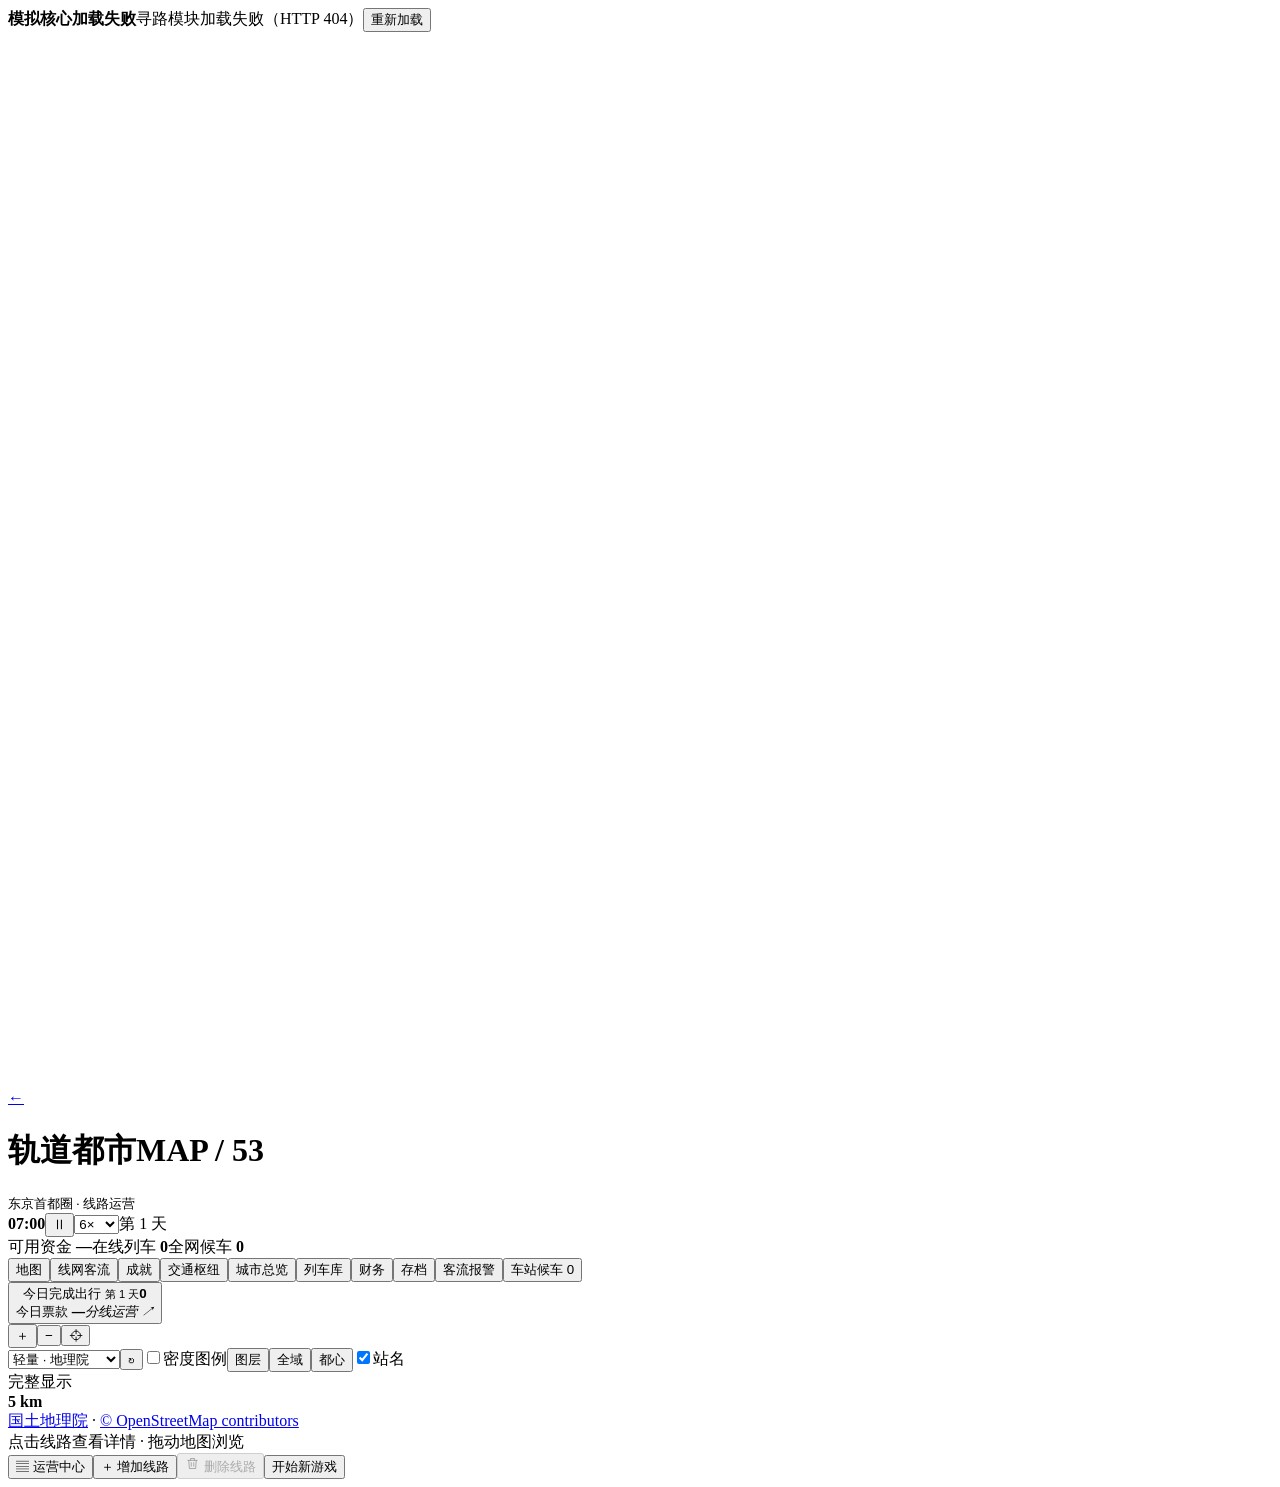
==== rail/index.html @ 76c8f174 "Stream paged forecast catalogs from demand to simulation workers [skip ci]" ====
<!doctype html>
<html lang="zh-CN"><head><meta charset="utf-8"><meta name="viewport" content="width=device-width,initial-scale=1"><meta name="theme-color" content="#f4f7f8"><title>轨道都市 · 线路地图</title><meta name="description" content="在地图上规划线路，查看列车运行与线路运营信息。">
<link rel="stylesheet" href="style.css?v=9">
<link rel="stylesheet" href="game-ui.css?v=33">
<script src="game-balance.js?v=66" defer></script>
<script src="fleet.js?v=66" defer></script>
<script src="regions.js?v=66" defer></script>
<script src="gba-data.js?v=66" defer></script>
<script src="currency.js?v=73" defer></script>
<script src="routing-wasm.js?v=74" defer></script>
<script src="value-wire.js?v=67" defer></script>
<script src="bootstrap-wasm.js?v=74" defer></script>
<script src="editor-wasm.js?v=66" defer></script>
<script src="assets-wasm.js?v=65" defer></script>
<script src="save-wasm.js?v=73" defer></script>
<script src="diagnostics-wasm.js?v=67" defer></script>
<script src="temporal-wasm.js?v=48" defer></script>
<script src="service-plan.js?v=67" defer></script>
<script src="transactions-wasm.js?v=65" defer></script>
<script src="history-wasm.js?v=57" defer></script>
<script src="flow-history.js?v=57" defer></script>
<script src="statistics-wasm.js?v=57" defer></script>
<script src="operations-wasm.js?v=50" defer></script>
<script src="view-model.js?v=73" defer></script>
<script src="ridership.js?v=73" defer></script>
<script src="metrics.js?v=65" defer></script>
<script src="engine.js?v=73" defer></script>
<script src="operations.js?v=73" defer></script>
<script src="tokyo.js?v=66" defer></script>
<script src="place-names.js?v=66" defer></script>
<script src="network-stats.js?v=65" defer></script>
<script src="network.js?v=66" defer></script>
<script src="vector-map.js?v=12" defer></script>
<script src="street-map.js?v=66" defer></script>
<script src="view.js?v=16" defer></script>
<script src="tokyo-data.js?v=66" defer></script>
<script src="hubs.js?v=66" defer></script>
<script src="connection-model.js?v=67" defer></script>
<script src="demand-kernels.js?v=43" defer></script>
<script src="forecast-catalog.js?v=74" defer></script>
<script src="demand-world.js?v=67" defer></script>
<script src="demand-model.js?v=67" defer></script>
<script src="city-development.js?v=73" defer></script>
<script src="urban-growth.js?v=73" defer></script>
<script src="city.js?v=73" defer></script>
<script src="demand-rates.js?v=31" defer></script>
<script src="runtime-wasm.js?v=74" defer></script>
<script src="passengers.js?v=73" defer></script>
<script src="operations-review.js?v=65" defer></script>
<script src="management.js?v=73" defer></script>
<script src="alerts.js?v=73" defer></script>
<script src="density-field.js?v=21" defer></script>
<script src="operations-center.js?v=73" defer></script>
<script src="local-save.js?v=73" defer></script>
<script src="worker-client.js?v=74" defer></script>
<script src="save-store.js?v=73" defer></script>
<script src="map-detail.js?v=30" defer></script>
<script src="performance.js?v=73" defer></script>
<script src="shell-ui.js?v=66" defer></script>
<script src="insights.js?v=57" defer></script>
<link rel="stylesheet" href="console-ui.css?v=37">
<script src="console-ui.js?v=66" defer></script>
<script src="diagnostic-snapshot.js?v=57" defer></script>
<script src="review-view.js?v=73" defer></script>
<script src="ui-dom.js?v=39" defer></script>
<script src="ui-line-view.js?v=73" defer></script>
<script src="ui-center-view.js?v=73" defer></script>
<script src="ui-finance-view.js?v=73" defer></script>
<script src="ui-stations-view.js?v=73" defer></script>
<script src="ui-save-view.js?v=39" defer></script>
<script src="save-queue.js?v=73" defer></script>
<script src="demand-snapshot.js?v=67" defer></script>
<script src="memory-audit.js?v=40" defer></script>
<script src="ui.js?v=74" defer></script>
</head>
<body><button id="reviews-toggle" hidden>调整效果</button><div id="game-loading" role="status"><b>轨道都市</b><span>正在生成城市与出行需求…</span></div>
<main id="stage" aria-label="轨道都市地图">
<canvas id="density-canvas" aria-hidden="true"></canvas><div id="street-tiles" aria-hidden="true"></div><div id="vector-map" aria-hidden="true" hidden></div><svg id="map" tabindex="-1" viewBox="0 0 1040 740" role="group" aria-label="铁路线路地图，可拖动、缩放和选择线路"></svg>
<div class="identity"><a href="../index.html#/overview" aria-label="返回观潮">←</a><div><h1>轨道都市<span>MAP / 53</span></h1><small>东京首都圈 · 线路运营</small></div></div>
<div class="clock-control"><span class="clock-dot"></span><strong id="clock">07:00</strong><button id="play" aria-label="暂停运行">Ⅱ</button><select id="speed" aria-label="模拟速度"><option value="1">1×</option><option value="3">3×</option><option value="6" selected>6×</option><option value="12">12×</option><option value="24">24×</option></select><span id="game-day">第 1 天</span></div>
<div class="resource-hud" aria-label="实时经营状态"><span>可用资金 <b id="hud-cash">—</b></span><span>在线列车 <b id="hud-trains">0</b></span><span>全网候车 <b id="hud-waiting">0</b></span></div><nav class="game-menu" aria-label="游戏菜单"><button id="world-toggle">地图</button><button id="records-toggle">线网客流</button><button id="achievements-toggle">成就</button><button id="hubs-toggle">交通枢纽</button><button id="urban-toggle">城市总览</button><button id="depot-toggle">列车库</button><button id="account-toggle">财务</button><button id="saves-toggle">存档</button><button id="alarms-toggle" aria-live="polite">客流报警</button><button id="stations-toggle">车站候车 <span id="network-wait-count">0</span></button></nav>
<button id="today-flow-card" aria-label="查看今日客流与分线运营"><span>今日完成出行 <small id="today-flow-day">第 1 天</small></span><strong id="today-flow-value">0</strong><div><span>今日票款 <b id="today-flow-revenue">—</b></span><i>分线运营 ↗</i></div></button><div class="map-zoom" aria-label="地图缩放"><button id="zoom-in" aria-label="放大地图">＋</button><button id="zoom-out" aria-label="缩小地图">−</button><button id="zoom-reset" aria-label="复位地图">⌖</button></div>
<div class="map-tools"><select id="basemap-select" aria-label="街道底图"><option value="gsi" selected>轻量 · 地理院</option><option value="vector">分层 · 矢量缓存</option><option value="esri">街道 · Esri</option><option value="osm">街道 · OSM</option><option value="schematic">简洁示意</option></select><button id="retry-map" aria-label="重新加载街道地图">↻</button><label class="density-switch"><input id="density-toggle" type="checkbox" role="switch" aria-label="密度图例">密度图例</label><button id="layers-toggle">图层</button><button id="fit-region">全域</button><button id="fit-core">都心</button><label><input id="map-labels" type="checkbox" checked>站名</label></div><div id="map-detail-status" aria-label="当前地图显示级别">完整显示</div><div class="map-scale"><span id="scale-bar"></span><b id="scale-text">5 km</b><small></small></div><div id="density-legend" hidden></div><div id="tile-status" role="status" hidden></div><div id="map-attribution"><a href="https://maps.gsi.go.jp/development/ichiran.html" target="_blank" rel="noopener">国土地理院</a><span> · </span><a href="https://www.openstreetmap.org/copyright" target="_blank" rel="noopener">© OpenStreetMap contributors</a></div><div id="map-hint">点击线路查看详情 · 拖动地图浏览</div>
<div class="line-legend" id="legend" aria-label="地图线路"></div>
</main>
<div class="main-actions"><button id="overview-toggle">▤ 运营中心</button><button id="add-line"><span>＋</span> 增加线路</button><button id="delete-line" disabled><svg width="15" height="15" viewBox="0 0 24 24" fill="none" stroke="currentColor" stroke-width="1.6"><path d="M4 7h16M9 7V4h6v3M6 7l1 13h10l1-13M10 10v7m4-7v7"/></svg> 删除线路</button><button id="new-game">开始新游戏</button></div>
<aside id="overview-panel" hidden aria-label="运营中心"></aside>
<aside id="line-panel" hidden aria-label="线路详细信息"></aside>
<aside id="activity-panel" hidden aria-label="实时客流详情"></aside><aside id="account-panel" hidden aria-label="资金与贷款"></aside>
<aside id="stations-panel" hidden aria-label="全部车站候车人数"></aside><aside id="source-panel" hidden aria-labelledby="source-title"><div class="panel-header"><div class="panel-heading"><h2 id="source-title">密度数据来源</h2><button id="close-source" class="panel-close" aria-label="关闭数据说明">×</button></div></div><div class="panel-scroll source-content"><p><b>人口：WorldPop 2020</b>，UN 调整人口估算，30 角秒栅格（约 1 km）。采用原始网格裁剪覆盖整张游戏地图，未按轨道或站点生成，也不是实时人口或逐栋楼统计。</p><p><b>工厂用地：日本国土交通省 2021</b>，100 m 城市地域土地利用分类汇总到人口网格。覆盖范围是数据中划定的城市地域；灰色网格代表无数据，不能视作没有工厂。</p><p><b>商业机会、岗位、出行量：</b>由人口及高层建筑、工厂、公园等用地推算的游戏模型，不是真实商户、就业或出行统计。步行覆盖使用 4×4 面积采样与绕行系数，多站共同覆盖时分配比例；另有有界的骑行与公交接驳。</p><p><a href="https://hub.worldpop.org/geodata/summary?id=36979" target="_blank" rel="noopener">WorldPop 数据与说明</a> · <a href="https://nlftp.mlit.go.jp/ksj/gml/datalist/KsjTmplt-L03-b-u-2021.html" target="_blank" rel="noopener">国土交通省土地利用</a> · <a href="https://creativecommons.org/licenses/by/4.0/" target="_blank" rel="noopener">CC BY 4.0</a></p></div></aside><aside id="newgame-panel" hidden aria-labelledby="newgame-title"><div class="panel-header"><div class="panel-heading"><h2 id="newgame-title">开始新游戏？</h2><button id="close-newgame" class="panel-close" aria-label="取消开始新游戏">×</button></div></div><div class="panel-scroll reset-content"><p>将清除自建线路、借款、运营记录与当前客流，保留人口及用地底图，清空所有游戏线路、站点和列车，保留本机历史成就纪录，余额恢复为 <b>2.5 亿元人民币</b>。此操作无法撤销。</p><div><button id="cancel-newgame">保留当前游戏</button><button id="confirm-newgame" class="danger-button">确认清空并开始</button></div></div></aside>
<aside id="layers-panel" hidden aria-label="底图图层"><div class="panel-header"><div class="panel-heading"><h2>地图图层</h2><button id="close-layers" class="panel-close" aria-label="关闭地图图层">×</button></div><div class="panel-subtitle">控制地图元素，自建线路始终显示</div></div><div class="panel-scroll"><div id="layer-controls"></div><button id="use-vector">使用精简矢量底图</button><p class="station-note">图层开关用于矢量底图。图片底图无法拆分元素，仍可作为备用源。</p><details class="map-source"><summary>地图数据</summary><p>国土地理院最適化ベクトルタイル · PMTiles。底图中的现实铁路仅供参考，不参与游戏运营。</p><a href="https://github.com/gsi-cyberjapan/optimal_bvmap" target="_blank" rel="noopener">数据来源</a></details></div></aside>
<aside id="world-panel" hidden aria-label="选择地图"><div class="panel-header"><div class="panel-heading"><h2>选择地图</h2><button id="close-world" class="panel-close" aria-label="关闭地图选择">×</button></div><div class="panel-subtitle">独立世界 · 独立存档</div></div><div id="world-content" class="panel-scroll"></div></aside><aside id="edit-bar" hidden aria-label="线路建设"></aside>
<div id="calculation-status" role="status" hidden>正在后台更新出行需求…</div><div id="toast" role="status" aria-live="polite"><span id="toast-text"></span><button id="undo" hidden>撤销</button></div>
</body></html>
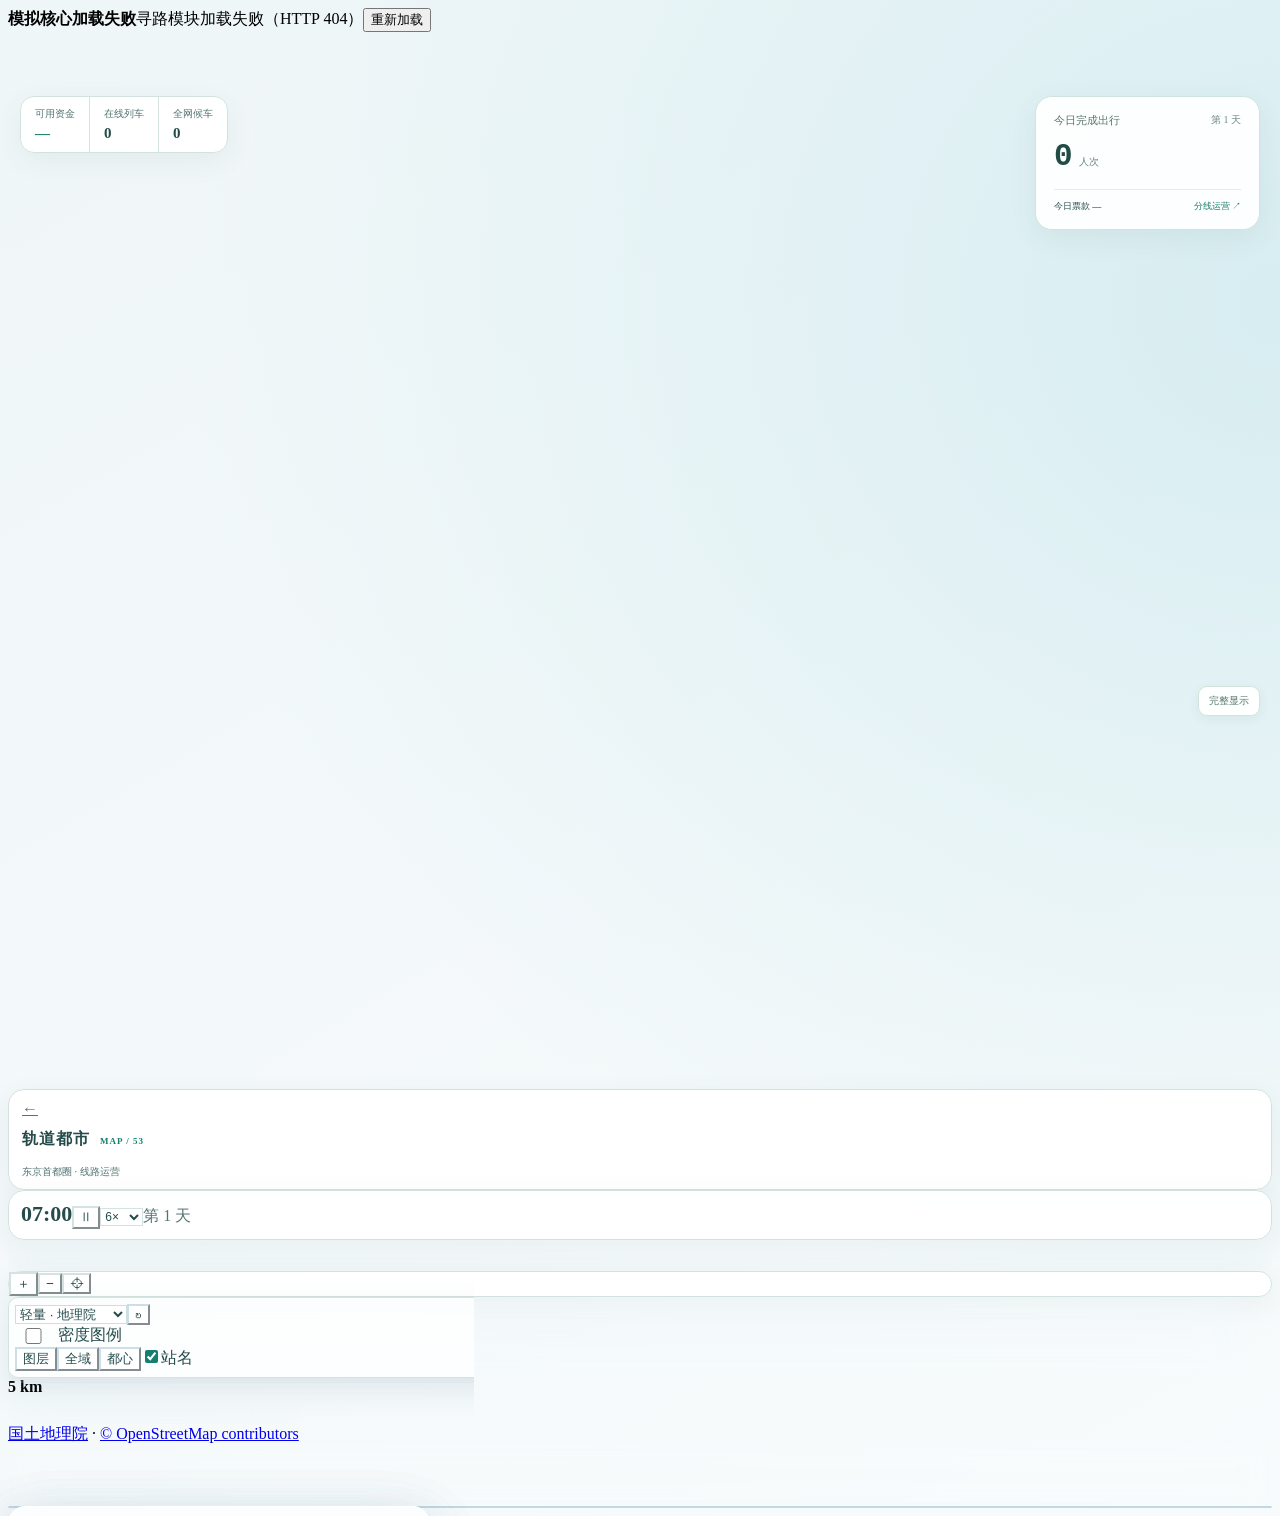
==== commit 61894f38: "Commit save imports and new games before replacing active sessions [skip ci]" ====
--- a/rail/index.html
+++ b/rail/index.html
@@ -1,26 +1,26 @@
 <!doctype html>
 <html lang="zh-CN"><head><meta charset="utf-8"><meta name="viewport" content="width=device-width,initial-scale=1"><meta name="theme-color" content="#f4f7f8"><title>轨道都市 · 线路地图</title><meta name="description" content="在地图上规划线路，查看列车运行与线路运营信息。">
 <link rel="stylesheet" href="style.css?v=9">
-<link rel="stylesheet" href="game-ui.css?v=33">
+<link rel="stylesheet" href="game-ui.css?v=78">
 <script src="game-balance.js?v=66" defer></script>
 <script src="fleet.js?v=66" defer></script>
 <script src="regions.js?v=66" defer></script>
 <script src="gba-data.js?v=66" defer></script>
 <script src="currency.js?v=73" defer></script>
-<script src="routing-wasm.js?v=74" defer></script>
+<script src="routing-wasm.js?v=78" defer></script>
 <script src="value-wire.js?v=67" defer></script>
-<script src="bootstrap-wasm.js?v=74" defer></script>
+<script src="bootstrap-wasm.js?v=78" defer></script>
 <script src="editor-wasm.js?v=66" defer></script>
 <script src="assets-wasm.js?v=65" defer></script>
 <script src="save-wasm.js?v=73" defer></script>
 <script src="diagnostics-wasm.js?v=67" defer></script>
-<script src="temporal-wasm.js?v=48" defer></script>
-<script src="service-plan.js?v=67" defer></script>
+<script src="temporal-wasm.js?v=77" defer></script>
+<script src="service-plan.js?v=77" defer></script>
 <script src="transactions-wasm.js?v=65" defer></script>
 <script src="history-wasm.js?v=57" defer></script>
 <script src="flow-history.js?v=57" defer></script>
 <script src="statistics-wasm.js?v=57" defer></script>
-<script src="operations-wasm.js?v=50" defer></script>
+<script src="operations-wasm.js?v=77" defer></script>
 <script src="view-model.js?v=73" defer></script>
 <script src="ridership.js?v=73" defer></script>
 <script src="metrics.js?v=65" defer></script>
@@ -38,22 +38,22 @@
 <script src="connection-model.js?v=67" defer></script>
 <script src="demand-kernels.js?v=43" defer></script>
 <script src="forecast-catalog.js?v=74" defer></script>
-<script src="demand-world.js?v=67" defer></script>
+<script src="demand-world.js?v=77" defer></script>
 <script src="demand-model.js?v=67" defer></script>
 <script src="city-development.js?v=73" defer></script>
 <script src="urban-growth.js?v=73" defer></script>
 <script src="city.js?v=73" defer></script>
 <script src="demand-rates.js?v=31" defer></script>
-<script src="runtime-wasm.js?v=74" defer></script>
+<script src="runtime-wasm.js?v=78" defer></script>
 <script src="passengers.js?v=73" defer></script>
 <script src="operations-review.js?v=65" defer></script>
-<script src="management.js?v=73" defer></script>
+<script src="management.js?v=76" defer></script>
 <script src="alerts.js?v=73" defer></script>
 <script src="density-field.js?v=21" defer></script>
 <script src="operations-center.js?v=73" defer></script>
-<script src="local-save.js?v=73" defer></script>
-<script src="worker-client.js?v=74" defer></script>
-<script src="save-store.js?v=73" defer></script>
+<script src="local-save.js?v=78" defer></script>
+<script src="worker-client.js?v=76" defer></script>
+<script src="save-store.js?v=78" defer></script>
 <script src="map-detail.js?v=30" defer></script>
 <script src="performance.js?v=73" defer></script>
 <script src="shell-ui.js?v=66" defer></script>
@@ -63,15 +63,15 @@
 <script src="diagnostic-snapshot.js?v=57" defer></script>
 <script src="review-view.js?v=73" defer></script>
 <script src="ui-dom.js?v=39" defer></script>
-<script src="ui-line-view.js?v=73" defer></script>
+<script src="ui-line-view.js?v=77" defer></script>
 <script src="ui-center-view.js?v=73" defer></script>
 <script src="ui-finance-view.js?v=73" defer></script>
 <script src="ui-stations-view.js?v=73" defer></script>
-<script src="ui-save-view.js?v=39" defer></script>
+<script src="ui-save-view.js?v=78" defer></script>
 <script src="save-queue.js?v=73" defer></script>
 <script src="demand-snapshot.js?v=67" defer></script>
 <script src="memory-audit.js?v=40" defer></script>
-<script src="ui.js?v=74" defer></script>
+<script src="ui.js?v=78" defer></script>
 </head>
 <body><button id="reviews-toggle" hidden>调整效果</button><div id="game-loading" role="status"><b>轨道都市</b><span>正在生成城市与出行需求…</span></div>
 <main id="stage" aria-label="轨道都市地图">
--- a/rail/game-ui.css
+++ b/rail/game-ui.css
@@ -0,0 +1,113 @@
+/* MAP 10 · frosted glass console. Bright map, translucent controls. */
+:root{--drawer-width:420px;--hud:#ffffffcc;--hud-raised:#edf4f7;--hud-border:#c8d9e3;--hud-text:#203f50;--hud-muted:#526d7c;--signal:#138c80}
+.identity,.clock-control,.game-menu,.map-tools,.map-zoom,.main-actions,.resource-hud{background:var(--hud);color:var(--hud-text);border:1px solid var(--hud-border);box-shadow:0 5px 0 #cbdce333,0 12px 30px #446e8720;border-radius:10px}
+.identity{left:20px;top:18px;padding:10px 15px;gap:10px}.identity h1{font-size:18px;color:var(--hud-text);letter-spacing:2px}.identity h1 span{color:var(--signal);font-weight:700}.identity small{color:var(--hud-muted);font-size:10px}.identity>a{color:#547184;border-color:#d1dfe7}
+.clock-control{right:20px;top:18px;padding:12px 14px;gap:12px;border-radius:10px}.clock-control strong{font-size:22px;font-weight:750}.clock-control select,.clock-control button{color:var(--hud-text);background:var(--hud);border-color:var(--hud-border);font-size:12px}#game-day{color:var(--hud-muted)}.clock-dot{box-shadow:0 0 10px #23b69a33}
+.resource-hud{position:absolute;left:20px;top:102px;display:flex;gap:0;overflow:hidden}.resource-hud>span{display:flex;flex-direction:column;gap:6px;padding:11px 16px;font-size:10px;color:var(--hud-muted);border-right:1px solid var(--hud-border)}.resource-hud>span:last-child{border:0}.resource-hud b{font-size:16px;color:var(--hud-text);font-variant-numeric:tabular-nums}.resource-hud span:first-child b{color:var(--signal)}
+.game-menu,body.drawer-open .game-menu{left:auto;right:20px;top:89px;transform:none;padding:5px;gap:5px;display:flex}.game-menu button{background:transparent;border:0;color:var(--hud-text);border-radius:6px;font-size:12px}.game-menu button.active{background:#deeeef;border-color:#deeeef}.game-menu button span{background:#395e76;color:#31586b}.game-menu button.active span{color:#205069;background:#edf4f7}
+.main-actions{left:20px;bottom:22px;padding:7px;gap:5px}.main-actions button{background:transparent;border-color:transparent;color:var(--hud-text);box-shadow:none;border-radius:6px;padding:13px 16px;font-size:12px}.main-actions #add-line{background:var(--signal);color:#ffffff;border-color:var(--signal);font-weight:750}.main-actions #add-line:hover{background:#147c74}.main-actions #new-game{color:#526f80;border-left-color:#d7e1e9;border-radius:0}#delete-line:not(:disabled):hover{background:#fff0ee;color:#9d4944;border-color:#d8aba5}
+.map-tools{padding:6px;gap:5px;bottom:92px}.map-tools select,.map-tools button{background:var(--hud);color:var(--hud-text);border-color:#cedee7}.map-tools label{color:var(--hud-text)}.map-tools input{accent-color:var(--signal)}.map-zoom{right:20px;bottom:35px}.map-zoom button{background:var(--hud);color:var(--hud-text);border-color:var(--hud-border)}
+#density-legend{top:177px;left:20px;background:#ffffffd9;border:1px solid var(--hud-border);color:#355a70;border-radius:7px;padding:9px 11px}#density-info{color:#246d92;background:#e6f2f7;border-color:#c2dce9}.line-legend{top:221px;left:20px}.line-legend button{background:#ffffffd9;color:#244a62;border:1px solid #cedde7}.line-legend button:hover{background:#f1f8fc}.line-legend button.active{background:#e5f1f7;color:#fff}
+#map-hint{bottom:157px;left:20px;background:#ffffffe3;color:#3f6276;padding:7px 10px;border-radius:5px}#tile-status{max-width:calc(100% - 40px)}
+body.drawer-open .resource-hud{max-width:calc(100% - 40px)}
+:is(#line-panel,#overview-panel,#activity-panel,#account-panel,#stations-panel,#edit-bar,#source-panel,#newgame-panel){background:#f8fcffcf;color:var(--hud-text);border:1px solid #c8dce7;border-radius:12px;box-shadow:0 7px 0 #c7d8e333,0 20px 55px #365a7c20;backdrop-filter:none}
+:is(.panel-header,.screen-header,#edit-bar .panel-header,.build-footer){background:#ffffff70;border-color:var(--hud-border)}
+aside :is(h1,h2,h3,.section-title,.panel-heading,.panel-subtitle,.screen-header>div>span){color:#25485e}aside :is(p,small,label,.station-note,.fleet-note,.finance-note,.finance-rules,.station-filters>span,.stop-spacing,.overview-meta,.overview-profit,.pattern-frequency,.build-instruction,.spacing-note,.build-empty,.source-content p,.reset-content p){color:var(--hud-muted)!important}aside :is(a,.source-content a){color:#2875a3}aside :is(button,select,input:not([type=checkbox]):not([type=color])){background:#ffffffb8;border-color:#c2d7e4;color:#2c526b}aside button:hover:not(:disabled){background:#edf7fc;border-color:#96bed4}aside input[type=checkbox]{accent-color:#138c80}aside .section-title{border-color:#3d5666;font-size:12px;letter-spacing:.4px;margin-top:26px}aside .panel-close{background:#eaf3f8;color:#3b647d;border-color:#c6dae7}
+aside :is(.stat-grid>div,.finance-summary>div,.finance-card,.station-summary>div,.city-summary,.overview-line,.pattern-card,.station-menu-table tr,.loan-card,.live-spacing){background:#ffffffb5;border-color:#d4e3ec;border-radius:8px}aside :is(.stat-grid span,.finance-summary span,.station-summary span,.overview-metrics span,.detail-row span,.city-summary span){color:#526d7f}aside :is(.stat-grid strong,.finance-summary strong,.station-summary strong,.detail-row b,.overview-metrics b,.overview-line-title b,.loan-card b,.build-quote strong,.big-load strong){color:#264c64;font-variant-numeric:tabular-nums}aside .city-summary b,aside .source-content p b{color:#237f77}aside :is(.overview-line-title,.detail-row,.config-row,.stop-row,.build-quote,.station-table-head){border-color:#d4e2eb}aside .pattern-card legend{color:#267b76}aside .pattern-card>button{color:#a14d48}aside .stop-name,aside .station-menu-table td:first-child button{color:#315c76}aside .station-menu-table td:nth-child(3){color:#167f73}aside .station-menu-table tr:hover{background:#eff7fc}aside .station-menu-table td:nth-child(2){color:#5d7789}aside .finance-lines th{background:#ebf3f7;color:#4b6c80}aside .finance-lines td{color:#385c75;border-color:#d4e2eb}aside .purpose-chips span{background:#e9f4f7;color:#42677c}aside .stop-spacing{border-color:#acc5d4}aside .build-stop{color:#395e76}aside .build-stop>b{color:#287f78;background:#f4fffc;border-color:#45a99c}aside .live-spacing{color:#357899}aside .build-footer .primary{background:#138c80!important;color:#ffffff!important;border-color:#138c80!important}aside .back-to-line{color:#307d9d}
+.network-hero{padding:20px;background:linear-gradient(135deg,#f3fcfd,#e4f3f6);border:1px solid #c0dce1;border-left:3px solid #138c80;border-radius:8px;margin-bottom:14px}.network-hero>span{font-size:12px;color:#467b84}.network-hero strong{display:block;font-size:44px;letter-spacing:-1.5px;line-height:1.4;font-weight:750;color:#28616c;font-variant-numeric:tabular-nums}.network-hero strong small{font-size:16px;margin-left:9px;letter-spacing:0}.network-hero>div{font-size:11px;color:#4b717f}.network-hero i{margin:0 5px;color:#86aab4}.network-grid{gap:9px}.network-grid>div{padding:13px 11px;min-width:0}.network-grid strong{font-size:23px}.network-grid span{font-size:10px}.network-grid strong small{font-size:11px}.negative{color:#b34e46!important}
+#toast{background:#fffffff0;color:#2d536c;border:1px solid #c3d7e4;border-radius:8px}#toast button{background:#e4f3ee;color:#217d68;border-color:#b4d7cc}
+@media(max-width:1000px){:root{--drawer-width:370px}.identity h1 span{display:none}.clock-control{gap:8px}.resource-hud>span{padding:10px 12px}.resource-hud b{font-size:14px}}
+@media(max-width:650px){:root{--drawer-width:min(350px,82vw,calc(100vw - 48px))}.identity{left:12px;top:12px;padding:8px 10px}.identity h1{font-size:14px}.identity small{font-size:8px}.identity>a{display:none}.clock-control{right:12px;top:12px;padding:10px;gap:7px}.clock-control strong{font-size:18px}#game-day{display:none}.resource-hud{left:12px;top:82px;right:12px}.resource-hud>span{flex:1;padding:9px 11px}.resource-hud b{font-size:13px}.resource-hud>span{font-size:9px}.game-menu,body:not(.drawer-open) .game-menu{top:155px;left:12px;right:auto}.game-menu button{flex:none;font-size:11px;padding:7px 10px}#density-legend,body.inspecting #density-legend{left:12px;right:12px;top:209px;font-size:8px;padding:7px}.line-legend{top:261px;left:12px}.main-actions{left:12px;right:12px;bottom:16px;gap:2px;padding:5px}.main-actions button{flex:1;justify-content:center;font-size:10px;padding:11px 6px;gap:3px}.main-actions #new-game{flex:.8;font-size:9px}.map-tools{left:12px;right:12px;bottom:78px;flex-wrap:wrap;gap:5px;padding:6px}.map-tools button,.map-tools select{font-size:9px;padding:6px}.map-tools label{font-size:9px}.map-zoom{right:12px;bottom:178px}.map-zoom button{padding:9px 10px}#map-hint{left:12px;bottom:151px;font-size:9px}.map-scale{display:none}body.drawer-open .resource-hud{visibility:hidden;pointer-events:none}.network-hero{padding:14px}.network-hero strong{font-size:37px}.network-grid strong{font-size:19px}.network-grid span{font-size:9px}.network-grid>div{padding:10px 8px}.network-hero>div{font-size:10px}}
+/* Keep the HUD above density paint and clear inherited map-tool top offsets. */
+.resource-hud{z-index:4}.map-tools,body.inspecting .map-tools{top:auto;bottom:92px;left:20px;right:auto;max-width:calc(100% - 40px);height:auto}.street-mode .identity{background:var(--hud);box-shadow:0 5px 0 #cbdce333,0 12px 30px #446e8720;border-radius:10px}.street-mode #map-hint{background:#ffffffd9;color:#3f6276;border-color:#c8d9e3;left:20px;bottom:150px}.main-actions button.active{background:#e3eff7;color:#fff;border-color:#bdd4e3}aside #overview-sort{background:#ffffffb8;color:#2c526b;border-color:#c2d7e4}aside .panel-scroll{padding-top:17px}
+@media(max-width:650px){.map-tools,body.inspecting .map-tools{left:12px;right:12px;bottom:78px;max-width:none}.street-mode #map-hint{bottom:151px;left:12px;right:auto}.street-mode .identity{top:12px;left:12px;padding:8px 10px}body.drawer-open .map-tools{visibility:hidden}.network-hero{margin-top:0}}
+.main-actions #overview-toggle.active{background:#e3eff7;color:#fff;border-color:#bdd4e3}
+
+/* Glass surfaces retain dark text even above pale roads. */
+:root{color-scheme:light;--glass-blur:blur(22px) saturate(135%)}
+.identity,.clock-control,.resource-hud,.game-menu,.map-tools,.map-zoom,.main-actions,.line-legend button,#density-legend,#map-hint{backdrop-filter:var(--glass-blur);-webkit-backdrop-filter:var(--glass-blur)}
+:is(#line-panel,#overview-panel,#activity-panel,#account-panel,#stations-panel,#edit-bar,#source-panel,#newgame-panel,#layers-panel,#world-panel){background:#f8fcffe0;backdrop-filter:var(--glass-blur);-webkit-backdrop-filter:var(--glass-blur);border:1px solid #ffffffde;box-shadow:inset 0 1px 0 #fff,0 16px 55px #39658626;border-radius:18px}
+#layers-panel,#world-panel{position:fixed;inset:var(--drawer-edge) var(--drawer-edge) var(--drawer-edge) auto;width:var(--drawer-width);display:flex;flex-direction:column;z-index:12;overflow:hidden}:is(#layers-panel,#world-panel) .panel-scroll{padding:20px}
+.map-layer-row{display:flex;justify-content:space-between;align-items:center;gap:20px;padding:16px 14px;margin-bottom:9px;background:#ffffffa8;border:1px solid #d7e6ee;border-radius:11px;font-size:13px;color:#294f65!important}.map-layer-row input{width:18px;height:18px;accent-color:#138c80}
+#vector-map{position:absolute;inset:0;pointer-events:none;overflow:hidden;z-index:0;background:#f2f5f3}#vector-map .maplibregl-canvas-container,#vector-map canvas{position:absolute;left:0;top:0}#vector-map .maplibregl-control-container{display:none}#map{position:relative;z-index:2}#density-canvas{z-index:1}#street-tiles{z-index:0}
+.clock-control button,.clock-control select{background:transparent}.resource-hud span:first-child b{color:#147a70}.main-actions #add-line{background:#147f78;color:#fff;border-color:#147f78}.main-actions #add-line:hover{background:#0e6a65}.main-actions #overview-toggle.active{background:#e2f0f6;color:#275b75;border-color:#bcd5e3}.network-hero strong{color:#265c67}.network-hero{box-shadow:inset 0 1px 0 #fff}.network-grid strong{font-size:25px}.network-grid span{font-size:11px}.section-title{font-weight:650}.transfer-status{font-size:11px;line-height:1.8;color:#526e80}.map-source a{font-size:11px}
+@supports not (backdrop-filter:blur(1px)){:is(#line-panel,#overview-panel,#activity-panel,#account-panel,#stations-panel,#edit-bar,#source-panel,#newgame-panel,#layers-panel,#world-panel){background:#f5fafc}}
+@media(max-width:650px){.network-grid strong{font-size:20px}.network-grid span{font-size:10px}:is(#layers-panel,#world-panel) .panel-scroll{padding:15px}}
+.game-menu button span,.game-menu button.active span{background:#e3eef3;color:#315b72}.resource-hud{box-shadow:inset 0 1px 0 #fff,0 8px 28px #456a801a}.network-hero,.network-grid>div{background-image:linear-gradient(135deg,#ffffff60,#edf7fa50)}
+body{background:radial-gradient(ellipse at 100% 20%,#d7edf1 0,transparent 60%),linear-gradient(150deg,#eff6f8,#f8fbfc)}
+
+/* MAP12 intercity hubs: fixed screen-sized markers and a compact detail drawer. */
+.transport-hub{cursor:pointer;outline:none}.transport-hub path{stroke:#708da0;stroke-width:1.2;fill:none}.transport-hub circle{fill:#f8fbff;stroke:#607f97;stroke-width:1.5}.transport-hub.linked circle{fill:#e1f5ed;stroke:#25816e}.transport-hub:hover circle,.transport-hub:focus-visible circle{fill:#daeafa;stroke:#205b87;stroke-width:2.5}.transport-hub text{font-family:system-ui,sans-serif;fill:#29495f}.transport-hub .hub-icon{font-size:13px}.transport-hub .hub-label{font-size:11px;font-weight:650;paint-order:stroke;stroke:#fff;stroke-width:3px;stroke-linejoin:round;pointer-events:none}.hub-list{display:grid;gap:10px}.hub-list button{display:flex;gap:12px;align-items:start;text-align:left;padding:16px;border:1px solid #d9e4eb;background:#ffffffaa;border-radius:16px}.hub-list button:hover{background:#edf6ff}.hub-list i{font-style:normal;background:#e8f1f8;border-radius:11px;padding:9px;color:#295d84}.hub-list span{display:grid;gap:5px;flex:1}.hub-list small{font-size:11px;color:#526a7d}.hub-list strong{font-size:21px;font-variant-numeric:tabular-nums}.hub-list em{font-style:normal;color:#577e97}.hub-source-badge{font-size:11px;color:#4e6f65;margin:18px 0 8px}.hub-observed{display:grid;gap:7px;padding:24px;border-radius:20px;background:linear-gradient(135deg,#e6f1fc,#eef7f3)}.hub-observed strong{font-size:38px;letter-spacing:-1px;font-variant-numeric:tabular-nums}.hub-observed span,.hub-observed small{font-size:12px;color:#405e73}.hub-source-links a{font-size:12px;color:#226b9d}#calculation-status{position:fixed;bottom:90px;left:50%;transform:translateX(-50%);padding:12px 22px;border:1px solid #cddce7;border-radius:30px;background:#f9fcfff2;box-shadow:0 8px 30px #2a536521;z-index:30;font-size:13px;color:#315570;pointer-events:none}body[aria-busy=true] .main-actions button,body[aria-busy=true] #edit-bar button{opacity:.55;pointer-events:none}@media(max-width:650px){.game-menu{gap:4px}.game-menu button{padding:7px 9px;font-size:11px}.hub-observed strong{font-size:30px}}
+
+.demand-audit{margin:16px 0;padding:15px;border:1px solid #d5e3eb;border-radius:14px;background:#f5fafdd9}.demand-audit summary{cursor:pointer;font-size:13px;font-weight:650}.demand-audit>p{font-size:12px;color:#4a6f85}.simulation-paused #play{font-size:11px;font-weight:650;color:#9b641d;white-space:nowrap}.simulation-paused .clock-dot{background:#c4934d}@media(max-width:650px){.simulation-paused .clock-control{gap:5px;padding:9px 7px}.simulation-paused #play{font-size:9px;padding-left:6px}}
+/* Demand cultivation and passenger achievements share the existing glass drawers. */
+.cultivation-card{padding:17px;margin:18px 0;border:1px solid #cddfdd;border-radius:16px;background:linear-gradient(130deg,#edf7f4ee,#eff6fbee)}.cultivation-card>div:first-child{display:flex;justify-content:space-between;align-items:center;font-size:13px}.cultivation-card strong{font-size:22px;color:#217a6b;font-variant-numeric:tabular-nums}.cultivation-track,.queue-capacity-track{height:6px;background:#dce9e9;border-radius:5px;margin:12px 0;overflow:hidden}.cultivation-track i,.queue-capacity-track i{display:block;height:100%;background:#3b9a86;border-radius:5px;transition:width 1s cubic-bezier(.16,1,.3,1)}.cultivation-card p{font-size:11px;margin:8px 0;color:#3f6b64}.cultivation-card small{display:block;font-size:11px;color:#526d7c;line-height:1.8}.big-load small{font-size:19px;font-weight:500;color:#567383}.queue-outside{display:block;color:#6b7c88;font-size:10px;margin-top:5px}.record-mini{display:flex;align-items:center;gap:12px;padding:16px 12px;margin-top:15px;background:#fcf8eedd;border:1px solid #e5d9b8;border-radius:14px}.record-mini span{display:grid;gap:7px;flex:1;font-size:10px;color:#756948}.record-mini b{color:#776029;font-size:22px;font-variant-numeric:tabular-nums}.record-mini button{font-size:10px;background:#fffdf7;border-color:#ded4b6;padding:9px 7px}.record-hero{padding:25px 20px;border:1px solid #e4d6b3;border-radius:20px;background:linear-gradient(140deg,#fbf4df,#f6faf6);display:grid;gap:14px}.record-hero>span{font-size:12px;color:#7a673e}.record-hero strong{font-size:40px;line-height:1.1;color:#746027;letter-spacing:-1px;font-variant-numeric:tabular-nums}.record-hero strong small{font-size:11px;letter-spacing:0;font-weight:500;display:block;margin-top:10px}.record-hero>div{font-size:12px;color:#6f6a52}.achievement-list{display:grid;gap:10px}.achievement{display:flex;align-items:center;gap:15px;padding:16px;border:1px solid #dde5eb;border-radius:15px;background:#f8fafbbf}.achievement>i{display:grid;place-items:center;width:40px;height:40px;flex:none;border-radius:12px;background:#e7edf0;color:#7f939e;font-style:normal;font-size:23px}.achievement>div{display:grid;gap:5px;flex:1}.achievement b{font-size:13px;color:#526c7e}.achievement small{font-size:11px;color:#748390}.achievement span{font-size:10px;color:#768999}.achievement.unlocked{background:#fffcf1;border-color:#e6d8b4}.achievement.unlocked>i{background:#f2e5ba;color:#9a792e}.achievement.unlocked b,.achievement.unlocked span{color:#856727}.ridership-history{display:flex;align-items:flex-end;gap:7px;height:133px;padding:5px 0 0;border-bottom:1px solid #d6e4e9}.ridership-history>div{flex:1;min-width:0;display:flex;align-items:center;flex-direction:column;justify-content:flex-end;height:100%;gap:5px}.ridership-history i{display:block;flex:none;width:min(26px,100%);background:linear-gradient(#459e8f,#b3dbd0);border-radius:5px 5px 0 0;min-height:0}.ridership-history b{font-size:9px;color:#416d70}.ridership-history small{font-size:9px;color:#69808e}.game-menu{gap:4px}@media(max-width:650px){.record-hero strong{font-size:33px}.record-mini{gap:7px}.record-mini b{font-size:19px}.game-menu button{padding:7px 8px}}
+
+.station-menu-table .crowded b,.station-menu-table .crowded .queue-outside{color:#b56e2e}.ridership-history b{min-height:11px;white-space:nowrap}
+
+/* MAP16 · regional worlds, same frosted side drawer and independent saves. */
+.world-intro{color:#5b7280;font-size:12px;line-height:1.8;margin:0 0 16px}.world-card{position:relative;display:grid;width:100%;gap:11px;padding:22px;margin:0 0 14px;text-align:left;border:1px solid #cddfe7;border-radius:18px;background:linear-gradient(125deg,#f6fafdee,#eaf5f1dd);color:#254957;overflow:hidden}.world-card:after{content:'';position:absolute;right:-30px;top:15px;width:110px;height:140px;border:14px solid #98c7cc25;border-radius:55%;transform:rotate(30deg);pointer-events:none}.world-card>span{font-size:9px;letter-spacing:2px;color:#64878b}.world-card strong{font-size:23px;font-weight:750}.world-card small{font-size:12px}.world-card em{font-size:10px;font-style:normal;color:#52767a;line-height:1.7}.world-card.chosen{border-color:#4e9d92;box-shadow:inset 3px 0 #3b9a86}.world-card:hover{background:#e7f4f0}.city-focus-grid{display:grid;grid-template-columns:repeat(3,minmax(0,1fr));gap:8px}.city-focus-grid button{display:grid;gap:7px;padding:13px 5px;color:#335d65;background:#fbfdfdcc;border:1px solid #d7e6e7;border-radius:11px;font-size:13px}.city-focus-grid small{font-size:9px;color:#66838b}.city-anchor{pointer-events:none}.city-anchor circle{fill:#437780;stroke:white;stroke-width:1}.city-anchor text{fill:#375d68;font-family:system-ui,sans-serif;font-size:15px;font-weight:750;letter-spacing:2px;paint-order:stroke;stroke:#ffffffea;stroke-width:4px;stroke-linejoin:round}.game-menu #world-toggle{color:#147d72;font-weight:700}#world-content>a{font-size:12px;color:#287d8b}
+@media(max-width:650px){.world-card{padding:18px}.world-card strong{font-size:20px}.city-focus-grid{grid-template-columns:repeat(3,minmax(0,1fr))}.game-menu{max-width:calc(100vw - 24px);flex-wrap:wrap;justify-content:flex-end}.game-menu button{padding:7px 6px}}
+
+.esri-basemap #street-tiles{filter:saturate(.58) brightness(1.03)}
+
+.balance-rule{padding:12px 15px;margin-bottom:14px;border:1px solid #c4dfd5;border-radius:12px;background:#eaf6ef;color:#327460;font-size:11px;line-height:1.8}.overview-profit small{display:block;margin-top:6px;font-size:10px;color:#6d8490}
+/* MAP18 depot, derived timetables and quiet crowding alerts */
+.stock-identity,.auto-headway{display:flex;gap:12px;align-items:center;padding:14px;background:#e9f5f3;border:1px solid #cfe5e1;border-radius:14px;margin:12px 0}.stock-identity>b{font:700 30px ui-monospace,monospace;color:#137c74}.stock-identity>span{font-size:12px;line-height:1.7}.auto-headway{justify-content:space-between;flex-wrap:wrap}.auto-headway span{font-size:12px}.auto-headway b{color:#126d68}.depot-hero{padding:20px;border-radius:18px;background:linear-gradient(130deg,#deefef,#eff7fb)}.depot-hero>span{font-size:12px}.depot-hero strong{display:block;font:700 46px ui-monospace,monospace;margin:8px 0}.depot-hero small{font-size:16px;margin-left:8px}.depot-hero p{font-size:12px}.depot-label{display:grid;gap:8px;font-size:13px}.stock-row{display:flex;gap:20px;padding:16px 2px;border-bottom:1px solid #d9e4e7}.stock-row>b{font:700 23px ui-monospace,monospace;width:44px;color:#1e6d75}.stock-row span{font-size:13px;line-height:1.7}.stock-row small{display:block;font-size:11px;color:#55707a}.depot-line{display:grid;gap:6px;text-align:left;width:100%;margin:8px 0;padding:15px!important}.depot-line span{font-size:12px;color:#4f6872}.alarm-card{display:grid;gap:6px;width:100%;text-align:left;padding:14px!important;margin:10px 0;border:1px solid #ddba71!important;background:#fff5dd!important;color:#785016!important;border-radius:12px}.alarm-card.critical{background:#fff0eb!important;border-color:#e7aa96!important;color:#983f2b!important}.alarm-card span{font-size:11px;font-weight:700}.alarm-card small{font-size:12px;line-height:1.6}.alarm-empty{padding:30px 15px;text-align:center;background:#e8f4ee;border-radius:14px;color:#29654e}.game-menu .alarm-active{background:#fff0cf;color:#7e4d0c;box-shadow:inset 0 0 0 1px #d7aa52}.station-alarm{background:#fff2dc}.game-menu{max-width:calc(100vw - 24px);flex-wrap:wrap}.pattern-card output{display:block;padding:9px 4px;font-size:12px;color:#176e70}.depot-label select{width:100%}
+@media(max-width:650px){.game-menu{max-width:calc(100vw - 24px);gap:2px}.game-menu button{padding:8px 9px;font-size:11px}.stock-identity{align-items:flex-start}.auto-headway b{font-size:14px}}
+
+[data-dispatch-row][hidden]{display:none!important}
+
+.depot-label select{min-height:42px;padding:9px 10px;border:1px solid #c9dce1;border-radius:10px;background:#ffffffc9;color:#294b58}#buy-stock{background:#147f78;color:white;border-color:#147f78;min-height:40px;padding:8px 18px;border-radius:10px}
+
+.dispatch-pending{padding:10px 12px;background:#fff3d8;border:1px solid #e4ca92;border-radius:10px;color:#785419;font-size:12px;line-height:1.6}.dispatch-pending[hidden]{display:none}
+/* MAP19: growth districts and municipal point planning */
+.urban-block{pointer-events:none;transition:opacity .8s ease}.facility-marker{cursor:pointer;pointer-events:all}.facility-marker text{font:700 12px system-ui,sans-serif;pointer-events:none}.facility-marker .facility-level{font-size:9px;fill:#344e60;paint-order:stroke;stroke:#fff;stroke-width:3px}.facility-range{fill:#52a6b318;stroke:#377f96;stroke-width:1.4;stroke-dasharray:5 4;vector-effect:non-scaling-stroke;pointer-events:none}.urban-hero{margin:15px 0;padding:20px;border:1px solid #cce2dc;background:linear-gradient(135deg,#e1f1e9,#edf4fb);border-radius:18px}.urban-hero>span{font-size:12px;color:#416b60}.urban-hero>strong{display:block;font:700 33px ui-monospace,monospace;color:#24594f;margin:10px 0}.urban-hero strong small{font:500 12px system-ui;margin-left:8px}.urban-hero p{font-size:12px;line-height:1.7;color:#506d71;margin:0}.urban-chips{display:flex;gap:15px;margin:15px 0}.urban-chips span{font-size:12px}.urban-chips span:before{content:'';display:inline-block;width:9px;height:9px;margin-right:6px;border-radius:2px;background:var(--chip)}.facility-types{display:grid;gap:8px;margin:14px 0}.facility-types>button{display:flex;gap:12px;align-items:center;text-align:left;padding:13px;border:1px solid #d5e4e8;border-radius:12px;background:#ffffffb5}.facility-types b{display:grid;place-items:center;width:34px;height:34px;border-radius:10px;background:var(--facility);color:white}.facility-types span{font-size:14px;flex:1}.facility-types small{display:block;font-size:11px;color:#5c7480;margin-top:5px}.facility-types i{font-style:normal;font-size:19px;color:#62828b}.facility-list{display:grid;gap:6px;width:100%;text-align:left;margin:8px 0;padding:13px;border-radius:12px}.facility-list span{font-size:11px;color:#54727c}.suitability{display:grid;gap:12px;padding:14px;background:#eff6f4;border-radius:12px}.suitability>div{display:flex;gap:10px;align-items:center;font-size:12px}.suitability i{height:7px;flex:1;border-radius:6px;background:#d7e6e4;overflow:hidden}.suitability i b{height:100%;display:block;border-radius:6px}.suitability strong{width:28px;text-align:right;font-variant-numeric:tabular-nums}.facility-demolish{margin-top:24px;color:#856451;font-size:12px;line-height:1.8}.facility-demolish summary{cursor:pointer}.facility-demolish p{font-size:12px}.facility-demolish button{color:#a74739;border-color:#dbb7ac;background:#fff1ec}#activity-panel a[href="urban-model.md"]{display:inline-block;margin-top:16px;font-size:12px;color:#237d76}body.editing #edit-bar:has(.facility-types){max-width:none}
+
+/* MAP20 readable point symbols, no regular square development plots. */
+.urban-point{cursor:pointer;pointer-events:all}.urban-point text{font:700 11px system-ui,sans-serif;pointer-events:none}.urban-point:hover circle{fill:#f0f7f7;stroke-width:2.6}.facility-types em{display:block;font-style:normal;color:#426e69;font-size:10px;margin-top:5px;line-height:1.6}.urban-chips span:before{border-radius:50%}
+/* MAP21 continuous land-use overlay */
+#density-canvas{image-rendering:auto;opacity:1;transition:opacity .2s ease}#density-legend{max-width:calc(100% - 40px);display:flex;flex-direction:column;align-items:flex-start;gap:8px;top:184px;left:20px;padding:13px 15px;border-radius:14px;background:#ffffffec;box-shadow:0 5px 24px #25495915}.density-keys{display:flex;gap:14px;flex-wrap:wrap}.density-keys>span{display:flex;gap:5px;align-items:center;font-size:11px;color:#355764}.density-keys i{width:28px!important;height:11px!important;border:1px solid #b5cbc5;border-radius:4px!important;background:linear-gradient(90deg,#fff,var(--density-color));margin:0}.density-ramp{display:flex;gap:9px;align-items:center;font-size:10px;color:#53717b;width:100%}.density-ramp i{flex:1;width:100px;height:5px!important;background:linear-gradient(90deg,#fafdfc,#375d51)}.density-ramp b{font-weight:500}#density-legend>small{font-size:10px;color:#5c7b83}.density-switch{display:flex;gap:7px;align-items:center;white-space:nowrap}.density-switch input{accent-color:#187e6d;width:29px;height:16px;cursor:pointer}.density-mode #map{cursor:crosshair}.density-readings{display:grid;gap:12px;margin:18px 0}.density-readings>div{display:flex;align-items:center;gap:10px;border-bottom:1px solid #e0e9e9;padding-bottom:12px}.density-readings i{width:11px;height:11px;border-radius:50%}.density-readings span{font-size:13px;flex:1}.density-readings b{text-align:right;font:600 20px ui-monospace,monospace}.density-readings small{display:block;font:400 10px system-ui;color:#58737e;margin-top:4px}.density-summary strong{font-size:28px}
+@media(max-width:650px){#density-legend,body.inspecting #density-legend{top:246px;left:12px;right:auto;max-width:calc(100% - 24px);padding:10px;gap:6px}.density-keys{gap:10px}.density-keys>span{font-size:10px}.density-switch{font-size:11px}}
+
+/* MAP22 destination planning and transparent satisfaction. */
+.planning-summary{display:grid;gap:8px;padding:16px;margin:14px 0;background:#eaf3f2;border-radius:13px;color:#355c5b}.planning-summary span{font-size:12px;line-height:1.7}.destination-list{display:grid;gap:9px}.destination-card{display:flex;align-items:center;gap:12px;width:100%;padding:14px 12px;text-align:left;background:#fff9;border:1px solid #d5e2e4;border-radius:13px}.destination-card>i{display:grid;place-items:center;flex:none;width:32px;height:36px;border-radius:10px;background:var(--facility);color:white;font-style:normal;font-weight:700}.destination-card>span{display:grid;gap:5px;flex:1;min-width:0}.destination-card b{font-size:13px}.destination-card small{font-size:11px;color:#58717b}.destination-card em{font-size:10px;font-style:normal;color:#a06b2d}.destination-card.connected em{color:#24796a}.satisfaction-card>div>strong small{font-size:11px}.satisfaction-factors{display:grid!important;gap:10px;margin:15px 0}.satisfaction-factors>div{display:flex;gap:8px;align-items:center;font-size:11px}.satisfaction-factors span{width:113px}.satisfaction-factors small{color:#657d83}.satisfaction-factors i{display:block;flex:1;height:5px;border-radius:5px;background:#dce7e7;overflow:hidden}.satisfaction-factors i b{display:block;height:100%;background:#318c7c}.satisfaction-factors strong{font-size:12px;width:23px;text-align:right}.urban-hero:has(+.stat-grid)>strong{overflow-wrap:anywhere;font-size:25px}
+
+/* MAP23 operations center, map remains available. */
+body.operations-center{--drawer-width:min(660px,53vw)}body.operations-center .game-menu{max-width:calc(100% - 40px);overflow-x:auto;white-space:nowrap}body.operations-center .game-menu button{flex:none}.center-eyebrow{display:block;font-size:9px;letter-spacing:2px;color:#518580;margin-bottom:7px}.center-summary{display:grid;grid-template-columns:repeat(3,1fr);gap:9px;margin:18px 0}.center-summary>div{padding:15px;border-radius:13px;background:#e9f3f2;border:1px solid #d3e4e0}.center-summary span{font-size:11px;color:#496968}.center-summary strong{display:block;font:650 30px ui-monospace,monospace;color:#215b55;margin-top:8px}.center-tools{display:flex;gap:7px}.center-tools input{flex:1;min-width:70px}.center-tools select{max-width:135px}.center-tools :is(input,select){padding:9px;border:1px solid #c9dadf;border-radius:9px;background:#fff9;color:#2d4b55;font-size:12px}.center-tools button{font-size:11px;padding:8px}.center-filters{display:flex;gap:6px;flex-wrap:wrap;margin:12px 0 18px}.center-filters button{padding:7px 10px;font-size:11px;border-radius:20px}.center-filters b{font-weight:500;margin-left:4px}.center-filters .active{background:#226f65;color:#fff;border-color:#226f65}.center-lines{display:grid;gap:15px}.center-line{padding:17px;border:1px solid #ccdde1;border-radius:16px;background:#ffffffb8}.center-line>header{display:flex;align-items:center;gap:9px}.center-line>header>i{width:6px;height:24px;border-radius:4px;background:var(--color)}.center-line>header>button{flex:1;text-align:left;font-size:16px;font-weight:700;border:0;padding:3px;background:transparent}.center-status{font-size:10px;color:#426e62;padding:5px 8px;border-radius:7px;background:#e2f0e9}.center-status.attention{color:#906526;background:#fff1d7}.center-status.urgent{color:#a24c3e;background:#ffe7df}.center-line-sub{font-size:10px;color:#597480;margin:10px 0 14px}.center-metrics{display:grid;grid-template-columns:repeat(4,1fr);gap:8px}.center-metrics span{font-size:10px;color:#58737d}.center-metrics b{display:block;font:600 17px ui-monospace,monospace;color:#274d59;margin-top:6px}.center-metrics b.negative{color:#a7503e}.center-dispatch{display:flex;flex-wrap:wrap;gap:7px 20px;padding:12px 0;border-bottom:1px solid #e0e9e9;font-size:11px;color:#496a73}.center-dispatch span:last-child{margin-left:auto}.center-advice{display:grid;gap:10px;margin:13px 0}.center-advice-row{display:flex;gap:13px;align-items:center;background:#eff5f4;border-radius:11px;padding:12px}.center-advice-row>span{flex:1}.center-advice-row b{display:block;font-size:12px;color:#325954}.center-advice-row small{display:block;font-size:11px;line-height:1.7;color:#567079;margin-top:5px}.center-advice-row>button{flex:none;font-size:11px;padding:8px 10px;background:#fff}.center-line summary,#center-network>summary,#center-method>summary{font-size:12px;color:#39766f;cursor:pointer;padding:10px 0}.center-segments{display:grid;gap:9px}.center-segments>div{display:grid;grid-template-columns:minmax(80px,1.4fr) 1fr 45px;gap:10px;align-items:center;font-size:10px}.center-segments span{overflow:hidden;text-overflow:ellipsis;white-space:nowrap}.center-segments i{display:block;background:#dbe8e7;height:6px;border-radius:6px;overflow:hidden}.center-segments i b{display:block;height:100%;background:var(--color)}.center-segments strong{text-align:right;font-weight:500}.center-review{padding:17px;margin:16px 0;background:#e8f4ee;border:1px solid #9ecbb6;border-radius:14px}.center-review .section-title{margin-top:0}.center-review p{font-size:12px;line-height:1.7}.center-plan-table{display:grid;grid-template-columns:repeat(3,1fr);gap:10px;font-size:12px;padding:12px;background:#ffffffa6;border-radius:10px}.center-review .primary{width:100%}#center-network,#center-method{margin:18px 0;border-top:1px solid #dce6e7;padding-top:6px}#center-empty p{padding:22px;color:#5e777b;font-size:13px}.center-line[hidden]{display:none!important}
+@media(max-width:1000px){body.operations-center{--drawer-width:min(540px,64vw)}.center-metrics{grid-template-columns:repeat(2,1fr);gap:13px}.center-tools{flex-wrap:wrap}.center-tools input{flex-basis:100%}.center-dispatch span:last-child{margin-left:0}}
+@media(max-width:650px){body.operations-center{--drawer-width:min(350px,88vw,calc(100vw - 28px))}.center-summary{gap:5px}.center-summary>div{padding:11px 7px}.center-summary span{font-size:9px}.center-summary strong{font-size:24px}.center-line{padding:13px}.center-line>header>button{font-size:14px}.center-advice-row{align-items:stretch;flex-direction:column;gap:8px}.center-advice-row>button{align-self:flex-end}.center-filters button{padding:6px 8px}.center-status{font-size:9px;padding:5px}}
+
+#overview-panel .panel-heading>div{flex:1}#overview-panel .center-filters button.active{background:#226f65;color:#fff;border-color:#226f65}#overview-panel .center-review .primary{background:#227e70;color:white;border-color:#227e70}
+
+/* MAP24 satisfaction dashboard and browser-local files. */
+.center-satisfaction{margin:18px 0;padding:16px;background:#eef6f3;border:1px solid #d3e3dd;border-radius:14px}.center-satisfaction .section-title{margin-top:0}.satisfaction-network{display:flex;align-items:center;justify-content:space-between;gap:12px;margin:12px 0}.satisfaction-network>strong{font:650 32px ui-monospace,monospace;color:#246557}.satisfaction-network small{font:500 11px system-ui;color:#617d73}.satisfaction-network>span{font-size:11px;color:#506f65}.satisfaction-overview-factors{display:grid;grid-template-columns:repeat(7,1fr);gap:7px;margin:14px 0}.satisfaction-overview-factors>span{font-size:9px;color:#54716a}.satisfaction-overview-factors b{display:block;font:600 16px ui-monospace,monospace;color:#2c6055;margin-top:6px}.satisfaction-lines{display:grid;gap:7px}.satisfaction-lines>button{display:flex;gap:10px;align-items:center;padding:10px;text-align:left;border-radius:10px;background:#ffffffba}.satisfaction-lines>button>i{width:5px;height:24px;background:var(--color);border-radius:4px}.satisfaction-lines>button>span{flex:1;font-size:12px;font-weight:650}.satisfaction-lines small{display:block;font-weight:400;font-size:10px;margin-top:4px}.satisfaction-lines b{font:600 21px ui-monospace,monospace;text-align:right}.satisfaction-lines b small{font:400 9px system-ui}.save-preview{padding:17px;border:1px solid #bad4cb;background:#edf6f1;border-radius:13px;margin-top:20px}.save-preview h3{font-size:16px}.save-preview p{font-size:12px;line-height:1.8}.save-error{padding:13px;border:1px solid #dfb4aa;border-radius:10px;background:#fff1eb;color:#9b4c37!important;font-size:12px}.insert-waypoint{pointer-events:none}
+@media(max-width:1000px){.satisfaction-overview-factors{grid-template-columns:repeat(4,1fr)}}
+@media(max-width:650px){.satisfaction-overview-factors{grid-template-columns:repeat(3,1fr)}.satisfaction-network{align-items:flex-start;flex-direction:column}.center-satisfaction{padding:12px}}
+
+/* MAP25 large local checkpoints. */
+.save-status{display:grid;gap:8px;padding:15px;margin:14px 0;border-radius:12px;background:#e9f4ef;border:1px solid #bad8ca;color:#2c6455;font-size:12px}.save-status span{font-size:12px}.save-status small{font-size:11px}
+
+/* MAP26 · map first, controls on demand. */
+:root{--hud-border:#d4e2e1;--hud-text:#254b4b;--hud-muted:#527371;--signal:#147f70}
+.identity,.clock-control,.resource-hud,.main-actions,.map-zoom,.shell-button,.shell-popover,#game-guide,#help-bubble{box-shadow:0 8px 28px #284f4712;border:1px solid #d4e2df;border-radius:16px;background:#fffffff0;color:#254b4b;backdrop-filter:blur(14px)}
+.identity{padding:10px 13px}.identity h1{font-size:16px;letter-spacing:1px}.identity small{font-size:10px}.identity h1 span{font-size:9px;letter-spacing:1px;margin-left:10px}.clock-control{padding:10px 12px}.resource-hud{top:96px;border-radius:14px}.resource-hud>span{padding:10px 14px;gap:4px}.resource-hud b{font-size:15px}.resource-hud>span{font-size:10px}.game-menu[hidden]{display:none!important}
+#interface-shell{position:fixed;inset:0;pointer-events:none;z-index:45;font:13px -apple-system,BlinkMacSystemFont,'Segoe UI',sans-serif}#interface-shell>*{pointer-events:auto}#interface-shell [hidden]{display:none!important}.shell-button{position:absolute;font-weight:650;padding:11px 17px;font-size:12px;cursor:pointer}.shell-button[aria-expanded=true]{background:#e5f3ed;color:#126451}#manage-toggle{left:20px;top:175px}#map-display-toggle{left:20px;bottom:97px}.shell-popover{position:absolute;width:300px;max-width:calc(100vw - 32px);padding:18px;box-sizing:border-box;max-height:calc(100dvh - 200px);overflow:auto;animation:shell-in .22s ease-out}.shell-popover header,#game-guide header{display:flex;justify-content:space-between;align-items:center;gap:12px;margin-bottom:12px}.shell-popover header b{font-size:15px}.shell-popover header button,#game-guide header button,#close-help{background:#edf4f1;border:0;border-radius:50%;width:28px;height:28px;color:#365f55;cursor:pointer;font-size:18px}.shell-popover button:not(header button){cursor:pointer}.shell-popover h3{font-size:10px;font-weight:650;color:#6c827b;letter-spacing:1px;margin:17px 0 8px}.shell-popover h3:first-child{margin-top:0}#manage-menu{left:20px;top:221px;width:308px}#manage-groups>section{padding-bottom:13px;border-bottom:1px solid #e1eae5}#manage-groups>section:last-child{padding-bottom:0;border:0}#manage-groups>section>div{display:grid;grid-template-columns:1fr 1fr;gap:6px}#manage-groups button{display:flex;align-items:center;justify-content:space-between;border:0;background:#f1f6f3;color:#34594f;padding:12px 10px;border-radius:9px;text-align:left;font-size:12px}#manage-groups button:hover{background:#dfeee5}#manage-groups #new-game{color:#9b573f}#manage-groups button.alarm-active{background:#fff1e7;color:#a95d2a}#manage-groups button span{margin-left:5px}#map-display-menu{left:20px;bottom:145px;width:320px}.shell-popover .map-tools{position:static!important;inset:auto!important;display:flex;flex-wrap:wrap;transform:none!important;border:0;box-shadow:none;background:transparent;padding:0;gap:9px;opacity:1;visibility:visible;pointer-events:auto;backdrop-filter:none}.shell-popover .map-tools select{width:100%}.shell-popover .map-tools label{padding:8px;display:flex;align-items:center;gap:6px;font-size:12px}.shell-popover .map-tools button{padding:9px 12px}.shell-popover .map-tools .density-switch{font-size:12px}
+.main-actions{border-radius:16px;padding:6px;gap:3px;bottom:24px}.main-actions button{border-radius:10px;padding:13px 15px}.main-actions #delete-line:disabled{display:none}.main-actions #delete-line{color:#a35e48;font-size:11px}#map-hint{display:none!important}.line-legend{top:228px;max-height:calc(100dvh - 470px);overflow:auto;max-width:235px;scrollbar-width:thin}.line-legend button{font-size:11px;border-radius:8px}#density-legend{top:auto;bottom:153px;max-width:260px}.map-zoom{bottom:45px}#interface-settings{left:20px;top:175px;width:340px}.settings-row{display:flex;align-items:center;justify-content:space-between;padding:14px 0;border-bottom:1px solid #e2ece6;font-size:12px;gap:10px}.settings-row select{border:1px solid #cfdfd5;border-radius:8px;background:#f4f8f4;padding:8px;color:#2b5446}.settings-row input{accent-color:#147f70;width:17px;height:17px}#performance-meter{white-space:pre-line;background:#eef5f0;border:1px solid #d8e6dd;border-radius:10px;line-height:1.9;font:11px/1.9 ui-monospace,monospace;padding:12px;margin-top:14px}.settings-explanation{font-size:11px;line-height:1.8;color:#61796d;margin:12px 0}#replay-guide{border:1px solid #c9dfd0;background:#edf7ef;border-radius:9px;color:#32654d;padding:10px 13px;margin-top:14px}
+#game-guide{position:absolute;left:20px;bottom:160px;width:320px;max-width:calc(100vw - 40px);box-sizing:border-box;padding:18px 20px;animation:shell-in .3s ease-out}#game-guide header{margin:0}#guide-progress{font-size:10px;font-weight:650;color:#17816c;letter-spacing:.7px}#game-guide h2{font-size:16px;margin:12px 0 8px}#game-guide p{font-size:12px;line-height:1.9;color:#527064;margin:0 0 17px}#game-guide footer{display:flex;align-items:center;justify-content:space-between;gap:8px}#game-guide footer label{font-size:10px;color:#62796c;display:flex;align-items:center;gap:4px}#game-guide footer button{border:0;border-radius:9px;background:#197d63;color:#fff;padding:10px 12px;cursor:pointer;font-size:11px}.guide-target{outline:3px solid #25a68077!important;outline-offset:4px;box-shadow:0 0 0 8px #39b28b18!important}
+.context-help-text{display:none!important}.context-help{display:inline-grid;place-items:center;border:1px solid #b3cbc0!important;background:#f1f8f3!important;color:#3a6f58!important;border-radius:50%!important;width:22px!important;height:22px!important;min-width:22px;padding:0!important;font:650 12px system-ui!important;margin:5px 0 8px;vertical-align:middle;cursor:pointer;line-height:1!important}.context-help:hover,.context-help[aria-expanded=true]{background:#d9efdf!important;border-color:#6fab86!important}#help-bubble{position:fixed;box-sizing:border-box;padding:22px 20px 16px;max-height:min(420px,calc(100dvh - 32px));overflow:auto;box-shadow:0 15px 60px #21443230;z-index:100;animation:shell-in .15s ease-out}#help-copy{font-size:12px;line-height:1.9;color:#426353;padding-top:4px}#help-copy p{margin:6px 0 12px}#help-copy a{color:#147c68}#close-help{position:absolute;right:8px;top:8px;width:24px;height:24px}body.drawer-open #interface-shell{z-index:45}body.drawer-open #manage-toggle,body.drawer-open #manage-menu,body.drawer-open #interface-settings,body.drawer-open #game-guide{max-width:calc(100vw - var(--drawer-width) - 72px)}
+@keyframes shell-in{from{opacity:0;transform:translateY(7px)}to{opacity:1;transform:none}}
+@media(max-width:900px){.identity{left:14px;top:14px}.clock-control{right:14px;top:14px;gap:7px}.resource-hud{left:14px;top:92px}#manage-toggle{left:14px;top:170px}#manage-menu,#interface-settings{left:14px;top:215px}#game-guide{left:14px;width:290px}.line-legend{left:14px;top:220px}}
+@media(max-width:650px){.identity{padding:9px;max-width:150px}.identity h1{font-size:13px}.identity h1 span{font-size:8px;display:block;margin:4px 0 0}.identity small{display:none}.clock-control{padding:9px;gap:7px}.clock-control strong{font-size:17px}.clock-control #game-day{position:absolute;top:52px;right:0;background:#ffffffed;padding:6px 10px;border-radius:8px;font-size:10px}.clock-control button{min-width:27px;padding:4px;font-size:10px}.clock-control select{width:50px;padding:4px}.resource-hud{top:85px}.resource-hud>span{padding:9px 10px;font-size:8px}.resource-hud b{font-size:12px}#manage-toggle{top:155px}#manage-menu,#interface-settings{top:201px;max-height:calc(100dvh - 280px);width:290px}#map-display-toggle{bottom:91px;left:14px}#map-display-menu{left:14px;bottom:140px}.main-actions{left:14px;bottom:24px}.main-actions button{font-size:11px;padding:12px}.line-legend{top:203px;max-width:170px;max-height:calc(100dvh - 440px)}#game-guide{left:14px;bottom:145px;width:290px;padding:16px}.map-zoom{right:14px;bottom:42px}body.drawer-open #interface-shell> :not(#help-bubble){display:none!important}body.drawer-open #interface-shell{z-index:65}#help-bubble{max-width:calc(100vw - 32px)}#density-legend{left:14px;right:auto;top:auto;bottom:144px;max-width:260px}}
+@media(prefers-reduced-motion:reduce){.shell-popover,#game-guide,#help-bubble{animation:none}}
+#manage-menu{max-height:calc(100dvh - 245px)}
+@media(max-width:650px){#manage-menu{max-height:calc(100dvh - 235px)}}
+/* MAP28: a compact live ridership card and two dedicated management drawers. */
+#today-flow-card{position:fixed;right:20px;top:96px;width:225px;z-index:25;padding:16px 18px;text-align:left;border:1px solid #d1e3dd;border-radius:17px;background:#fffffff0;backdrop-filter:blur(16px);box-shadow:0 8px 28px #284f4712;color:#214c46;cursor:pointer;font-family:inherit;transition:background .2s,border-color .2s}#today-flow-card:hover{background:#f0faf5;border-color:#7ebcaa}#today-flow-card>span{display:flex;justify-content:space-between;gap:12px;font-size:11px;color:#58756c}#today-flow-card small{font-size:10px;font-weight:400;color:#71877d}#today-flow-card>strong{display:block;font:700 31px/1.3 ui-monospace,monospace;letter-spacing:-1px;margin:9px 0 12px}#today-flow-card>strong:after{content:' 人次';font:400 10px system-ui;letter-spacing:0;margin-left:4px;color:#6c837b}#today-flow-card>div{display:flex;justify-content:space-between;gap:10px;font-size:9px;border-top:1px solid #e2eee8;padding-top:10px}#today-flow-card b{font-weight:600}#today-flow-card i{font-style:normal;color:#197c68;white-space:nowrap}body.drawer-open #today-flow-card{right:calc(var(--drawer-width) + 20px)}.insight-eyebrow{font-size:10px;letter-spacing:.5px;color:#68877e;margin:6px 0 14px}.daily-hero{background:linear-gradient(135deg,#dff2e7,#eaf5f4);border:1px solid #cce3d8;padding:22px;border-radius:17px}.daily-hero>span{font-size:12px;color:#467164}.daily-hero>strong{display:block;font:700 40px ui-monospace,monospace;color:#1d6a55;margin:13px 0 20px}.daily-hero strong small{font:400 11px system-ui}.daily-hero>div{display:grid;gap:9px;font-size:11px;color:#4b7366}.daily-hero>div span{display:flex;justify-content:space-between;gap:10px}.daily-summary{display:flex;justify-content:space-between;gap:12px;padding:17px 2px;font-size:10px;color:#5c776d}.daily-summary b{display:block;font-size:14px;margin-top:6px;color:#2f6659}.insight-heading{display:flex;align-items:center;justify-content:space-between;margin:17px 0 12px}.insight-heading h3{font-size:13px;margin:0}.insight-heading>span{font-size:10px;color:#6d8178}.daily-lines{display:grid;gap:13px}.daily-line{border:1px solid #d3e3dc;border-radius:14px;padding:15px;background:#fff9}.daily-line>header{display:flex;align-items:center;gap:9px;border-bottom:1px solid #e2eae6;padding-bottom:13px}.daily-rank{display:grid;place-items:center;flex:none;width:25px;height:25px;background:var(--line);color:#fff;border-radius:8px;font-size:11px;font-weight:700}.daily-line header button{flex:1;min-width:0;text-align:left;border:0;background:none;font-size:13px;font-weight:650;color:#2e534a;padding:0;overflow-wrap:anywhere;cursor:pointer}.daily-line header button small{font-size:10px;font-weight:400;color:#7c9188}.daily-line header>b{font:650 19px ui-monospace,monospace;white-space:nowrap;color:#286a57}.daily-line header>b small{font:400 9px system-ui;color:#658078}.daily-line-grid{display:grid;grid-template-columns:1fr 1fr;gap:15px 9px;margin:17px 0}.daily-line-grid span{display:block;font-size:10px;color:#6b8379}.daily-line-grid b{display:block;font:600 18px ui-monospace,monospace;color:#315d50;margin-top:6px}.daily-line-grid small{font:400 9px system-ui;color:#74867e}.daily-money{display:grid;grid-template-columns:1fr 1fr;gap:9px;background:#edf5f0;border-radius:10px;padding:11px;font-size:10px;color:#678174}.daily-money span{display:grid;gap:5px}.daily-money b{font-size:12px;color:#345f50}.daily-money b.negative,.daily-summary b.negative{color:#b06a50}.metrics-notice{font-size:10px;color:#866a3d;background:#f8f0df;padding:10px 12px;border-radius:8px;margin-bottom:14px}.insight-actions{display:flex;gap:9px;margin:20px 0}.insight-actions button,.insight-link{border:1px solid #c8dfd1;border-radius:9px;padding:10px 14px;background:#f2f9f4;color:#3a725b;font-size:11px;cursor:pointer}.insight-empty{text-align:center;padding:32px 14px;line-height:2;color:#5d7c6f}.insight-empty small{font-size:11px;color:#7d9287}.achievement-hero{padding:22px;border:1px solid #d6e6d1;border-radius:16px;background:linear-gradient(130deg,#edf4df,#e7f4ed);color:#3e6846}.achievement-hero>span{font-size:11px}.achievement-hero>strong{display:block;font:700 44px ui-monospace,monospace;margin:15px 0}.achievement-hero strong small{font-size:18px;color:#81987c}.achievement-hero>p{font-size:10px;margin:10px 0 0;color:#6f8b68}.achievement-overall,.milestone-track{height:5px;background:#dce9d9;border-radius:7px;overflow:hidden}.achievement-overall i,.milestone-track i{display:block;height:100%;background:#45936b;border-radius:7px;transition:width .4s}.achievement-filters{display:flex;gap:6px;flex-wrap:wrap;margin:19px 0}.achievement-filters button{border:1px solid #d7e6db;background:#f6faf7;border-radius:20px;padding:7px 11px;font-size:10px;color:#64806c;cursor:pointer}.achievement-filters button.active{background:#347e59;color:#fff;border-color:#347e59}.milestone-grid{display:grid;grid-template-columns:1fr 1fr;gap:11px}.milestone{border:1px solid #dce6df;background:#f6f9f6;padding:14px;border-radius:12px}.milestone header{display:flex;align-items:center;gap:5px;font-size:9px;color:#8b9b90}.milestone header i{font-style:normal;font-size:22px;color:#aab9ac}.milestone header b{margin-left:auto;font-size:9px;font-weight:500}.milestone h3{font-size:12px;margin:13px 0 9px;color:#536c59}.milestone p{font-size:10px;line-height:1.7;color:#819184;min-height:34px;margin:0 0 14px}.milestone footer{font:10px ui-monospace,monospace;color:#849588;margin-top:8px}.milestone.unlocked{border-color:#bcdbc6;background:linear-gradient(140deg,#f0f9ee,#e4f2e8)}.milestone.unlocked header i{color:#a78b3c}.milestone.unlocked header b{color:#3d825a}.milestone.unlocked h3{color:#2f6846}.milestone.unlocked footer{color:#5a8566}
+@media(max-width:900px){#today-flow-card{right:14px;top:96px;width:195px;padding:14px}body.drawer-open #today-flow-card{display:none}}@media(max-width:650px){#today-flow-card{top:148px;right:14px;width:150px;padding:11px 12px;border-radius:13px}#today-flow-card>span{font-size:9px;gap:4px}#today-flow-card>span small{font-size:8px}#today-flow-card>strong{font-size:25px;margin:7px 0}#today-flow-card>div{display:block;font-size:8px;padding-top:7px}#today-flow-card>div i{display:none}.milestone-grid{gap:9px}.milestone{padding:12px}.daily-hero{padding:18px}.daily-hero>strong{font-size:35px}}
+/* MAP30: progressive map detail, independent of actual simulated services. */
+#map-detail-status{position:absolute;right:20px;bottom:184px;z-index:15;border:1px solid #d3e3dc;border-radius:9px;background:#fffffff0;backdrop-filter:blur(10px);padding:7px 10px;font-size:10px;color:#55776a;pointer-events:none;box-shadow:0 3px 12px #274e4110}.detail-choice{width:100%;justify-content:space-between}.shell-popover .map-tools .detail-choice select{width:auto;max-width:170px}.train-cluster .train-load{font-weight:700;fill:#376653}#map[data-detail=stations] .queue-label{display:none!important}body.drawer-open #map-detail-status{right:calc(var(--drawer-width) + 20px)}@media(max-width:900px){body.drawer-open #map-detail-status{display:none}}@media(max-width:650px){#map-detail-status{right:14px;bottom:180px;padding:6px 9px;font-size:9px}}
+
+/* MAP32 network ridership */
+.flow-controls{display:grid;grid-template-columns:1.15fr 1fr .85fr;gap:8px;margin-bottom:22px}.flow-controls label{display:grid;gap:7px;font-size:11px;color:#54716f}.flow-controls select{min-width:0;width:100%;padding:10px 7px;border:1px solid #c6d9d8;border-radius:10px;background:#fff;color:#254e4d;font:inherit;font-size:12px}.flow-day-heading{display:flex;justify-content:space-between;align-items:center;gap:8px;color:#315d5b;font-size:13px}.flow-day-heading small{font-size:10px;color:#6b8583}.flow-summary{display:grid;grid-template-columns:1fr 1fr;gap:12px;padding:22px 0}.flow-summary span{display:block;font-size:11px;color:#617c79}.flow-summary strong{display:block;font-size:27px;color:#126e67;font-variant-numeric:tabular-nums;margin-top:7px}.flow-summary small{font-size:10px;font-weight:400;color:#617c79}.flow-chart-card{border:1px solid #d1e2df;background:linear-gradient(145deg,#fff,#eff8f5);border-radius:18px;padding:16px 8px 13px}.flow-chart-card header{display:flex;justify-content:space-between;align-items:center;padding:0 10px;font-size:13px;color:#284f4c}.flow-chart-card header span{font-size:10px;color:#6d8481}.flow-chart{display:block;width:100%;height:auto;overflow:visible;margin-top:12px}.flow-grid line{stroke:#d7e5e1;stroke-dasharray:3 4;stroke-width:1}.flow-grid text{fill:#6e8784;font:10px system-ui}.flow-curve{stroke:#098b7c;stroke-width:2.7;fill:none;stroke-linecap:round;stroke-linejoin:round}.flow-point{outline:none}.flow-point circle{fill:#0b8c7d;opacity:0;pointer-events:none}.flow-crosshair{stroke:#219b8d;stroke-width:1;opacity:0;stroke-dasharray:3 3;pointer-events:none}.flow-point:hover circle,.flow-point:focus circle,.flow-point:hover .flow-crosshair,.flow-point:focus .flow-crosshair{opacity:1}.flow-chart-card output{display:block;text-align:center;font-size:11px;min-height:17px;color:#2c6b63;font-variant-numeric:tabular-nums}.flow-coverage{font-size:10px;color:#718984;line-height:1.7;margin:12px 0 22px}.flow-history-details{margin-top:24px;border-top:1px solid #d2e0df;padding-top:16px}.flow-history-details>summary{font-size:13px;font-weight:650;color:#315d59;cursor:pointer}.flow-history-details .record-hero{margin-top:18px}.flow-history-details .record-hero strong{font-size:30px}
+#calculation-status button{pointer-events:auto;margin-left:.5em}
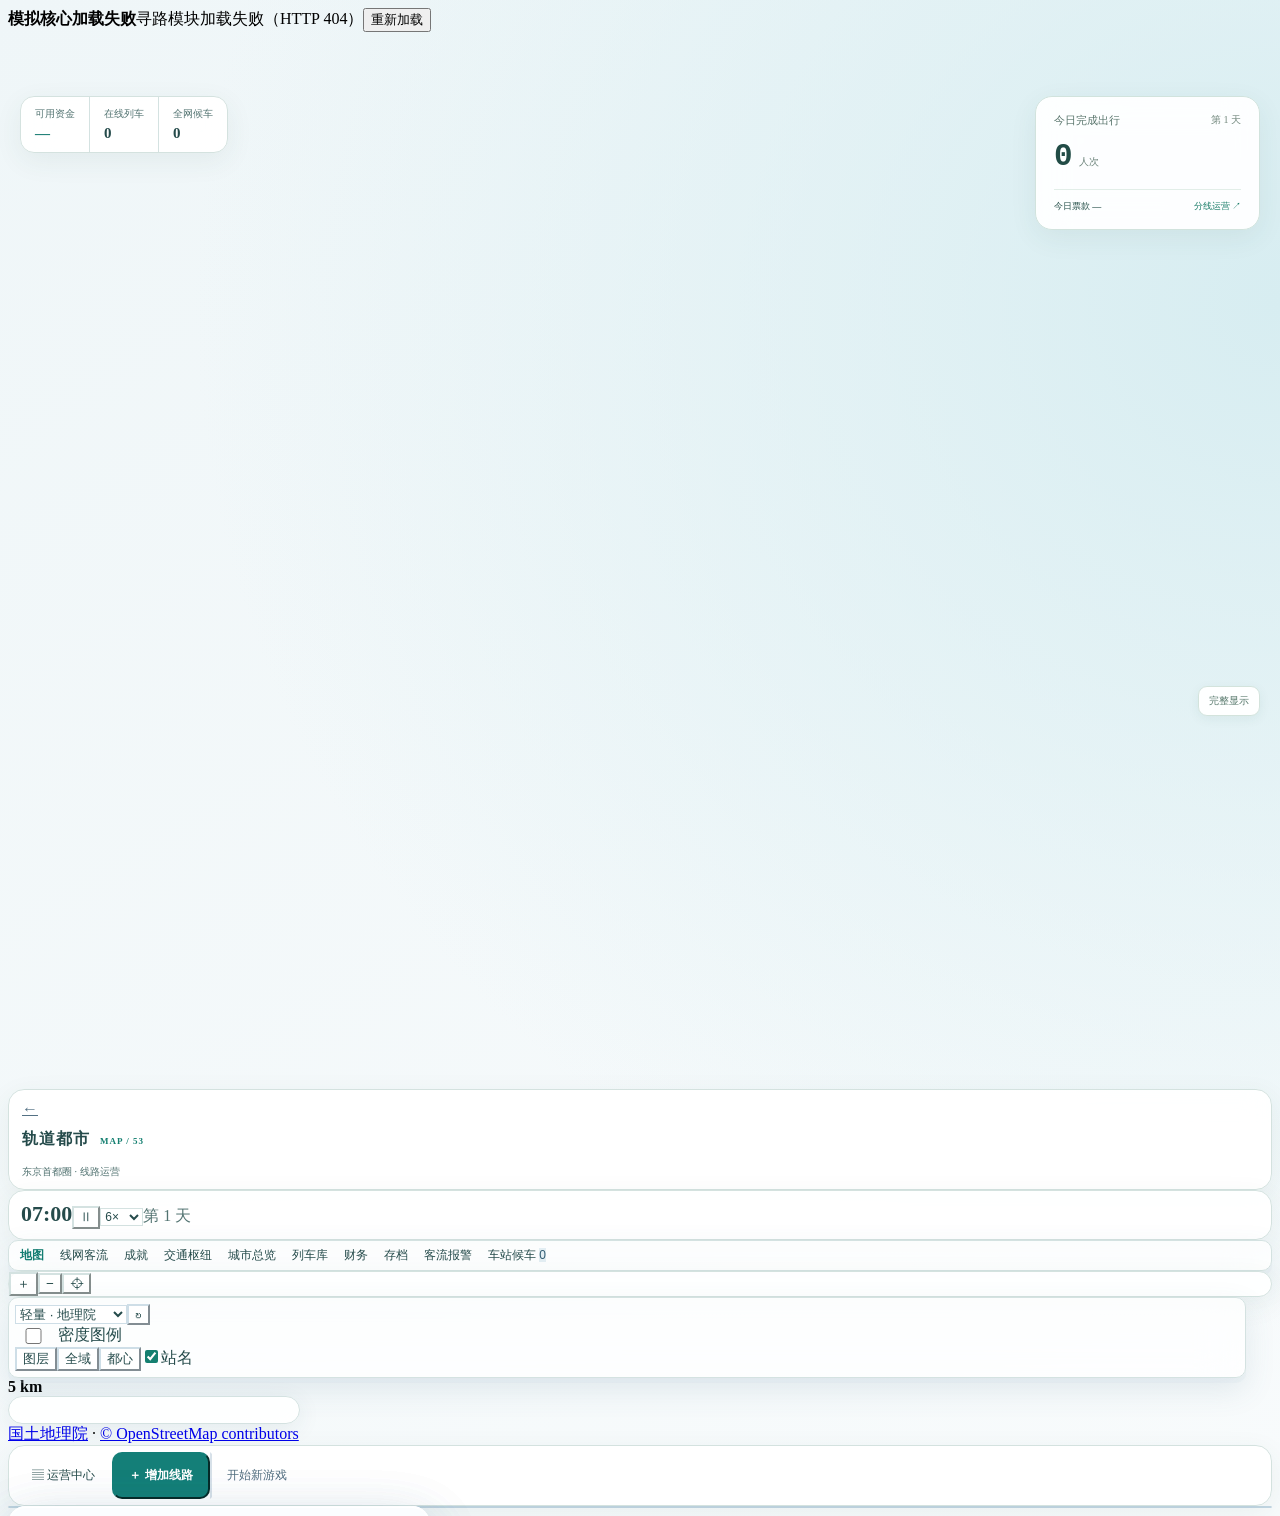
==== commit 089139ff: "Resolve the release boundary with native credit, forecast and fare-related demand projections" ====
--- a/rail/index.html
+++ b/rail/index.html
@@ -7,20 +7,18 @@
 <script src="regions.js?v=66" defer></script>
 <script src="gba-data.js?v=66" defer></script>
 <script src="currency.js?v=73" defer></script>
-<script src="routing-wasm.js?v=78" defer></script>
+<script src="routing-wasm.js?v=79" defer></script>
 <script src="value-wire.js?v=67" defer></script>
 <script src="bootstrap-wasm.js?v=78" defer></script>
 <script src="editor-wasm.js?v=66" defer></script>
-<script src="assets-wasm.js?v=65" defer></script>
+<script src="assets-wasm.js?v=79" defer></script>
 <script src="save-wasm.js?v=73" defer></script>
 <script src="diagnostics-wasm.js?v=67" defer></script>
-<script src="temporal-wasm.js?v=77" defer></script>
+<script src="temporal-wasm.js?v=79" defer></script>
 <script src="service-plan.js?v=77" defer></script>
 <script src="transactions-wasm.js?v=65" defer></script>
 <script src="history-wasm.js?v=57" defer></script>
-<script src="flow-history.js?v=57" defer></script>
-<script src="statistics-wasm.js?v=57" defer></script>
-<script src="operations-wasm.js?v=77" defer></script>
+<script src="flow-history.js?v=79" defer></script>
 <script src="view-model.js?v=73" defer></script>
 <script src="ridership.js?v=73" defer></script>
 <script src="metrics.js?v=65" defer></script>
@@ -36,18 +34,17 @@
 <script src="tokyo-data.js?v=66" defer></script>
 <script src="hubs.js?v=66" defer></script>
 <script src="connection-model.js?v=67" defer></script>
-<script src="demand-kernels.js?v=43" defer></script>
+<script src="demand-kernels.js?v=79" defer></script>
 <script src="forecast-catalog.js?v=74" defer></script>
 <script src="demand-world.js?v=77" defer></script>
 <script src="demand-model.js?v=67" defer></script>
 <script src="city-development.js?v=73" defer></script>
-<script src="urban-growth.js?v=73" defer></script>
+<script src="urban-growth.js?v=79" defer></script>
 <script src="city.js?v=73" defer></script>
-<script src="demand-rates.js?v=31" defer></script>
-<script src="runtime-wasm.js?v=78" defer></script>
+<script src="runtime-wasm.js?v=79" defer></script>
 <script src="passengers.js?v=73" defer></script>
-<script src="operations-review.js?v=65" defer></script>
-<script src="management.js?v=76" defer></script>
+<script src="operations-review.js?v=79" defer></script>
+<script src="management.js?v=79" defer></script>
 <script src="alerts.js?v=73" defer></script>
 <script src="density-field.js?v=21" defer></script>
 <script src="operations-center.js?v=73" defer></script>
@@ -60,7 +57,6 @@
 <script src="insights.js?v=57" defer></script>
 <link rel="stylesheet" href="console-ui.css?v=37">
 <script src="console-ui.js?v=66" defer></script>
-<script src="diagnostic-snapshot.js?v=57" defer></script>
 <script src="review-view.js?v=73" defer></script>
 <script src="ui-dom.js?v=39" defer></script>
 <script src="ui-line-view.js?v=77" defer></script>
@@ -71,7 +67,7 @@
 <script src="save-queue.js?v=73" defer></script>
 <script src="demand-snapshot.js?v=67" defer></script>
 <script src="memory-audit.js?v=40" defer></script>
-<script src="ui.js?v=78" defer></script>
+<script src="ui.js?v=79" defer></script>
 </head>
 <body><button id="reviews-toggle" hidden>调整效果</button><div id="game-loading" role="status"><b>轨道都市</b><span>正在生成城市与出行需求…</span></div>
 <main id="stage" aria-label="轨道都市地图">
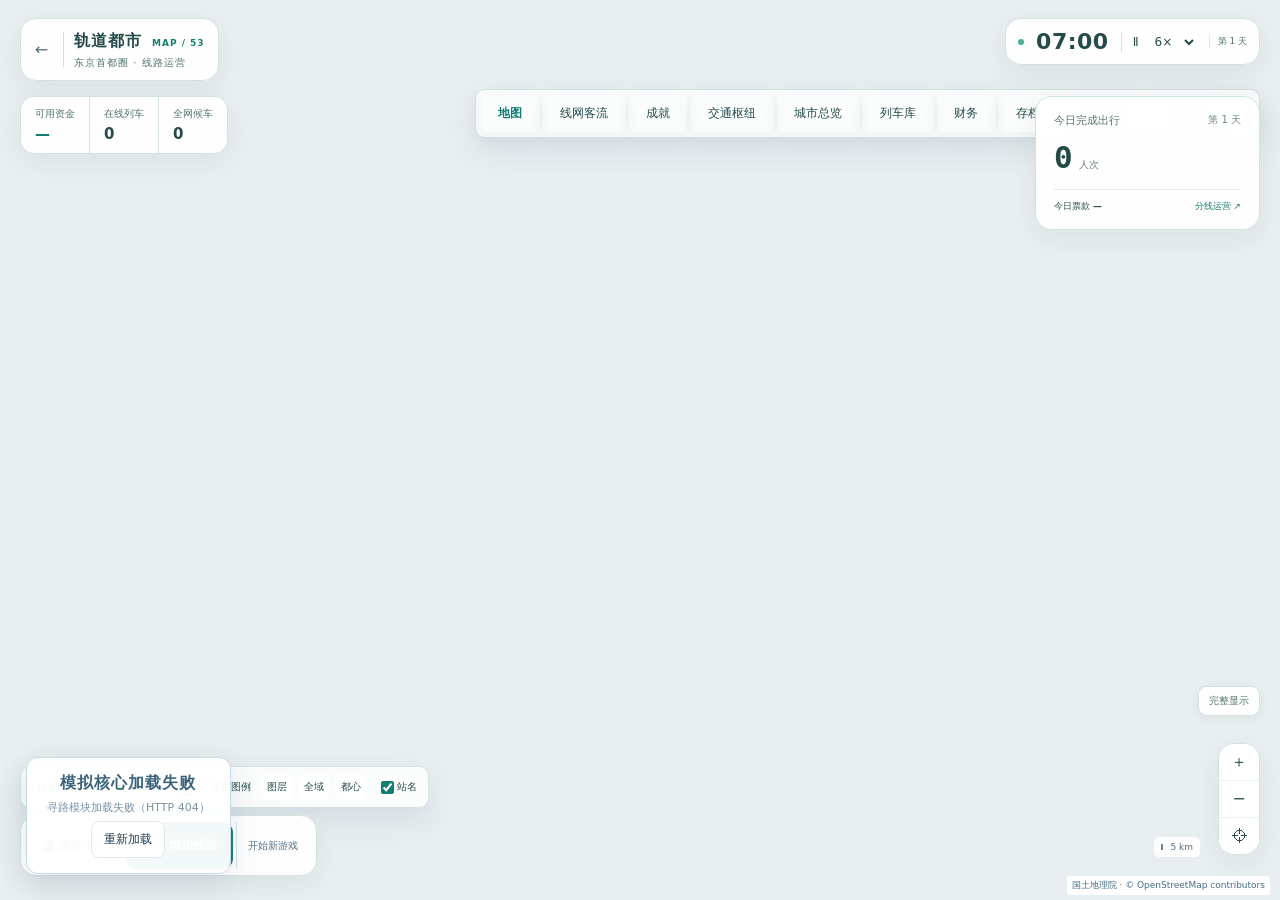
==== commit 9cbeb10e: "Make Rail City a map-first game workspace and keep building possible on phones" ====
--- a/rail/index.html
+++ b/rail/index.html
@@ -1,6 +1,6 @@
 <!doctype html>
-<html lang="zh-CN"><head><meta charset="utf-8"><meta name="viewport" content="width=device-width,initial-scale=1"><meta name="theme-color" content="#f4f7f8"><title>轨道都市 · 线路地图</title><meta name="description" content="在地图上规划线路，查看列车运行与线路运营信息。">
-<link rel="stylesheet" href="style.css?v=9">
+<html lang="zh-CN"><head><meta charset="utf-8"><meta name="viewport" content="width=device-width,initial-scale=1"><meta name="theme-color" content="#182128"><title>轨道都市 · 线路地图</title><meta name="description" content="在地图上规划线路，查看列车运行与线路运营信息。">
+<link rel="stylesheet" href="style.css?v=10">
 <link rel="stylesheet" href="game-ui.css?v=78">
 <script src="game-balance.js?v=66" defer></script>
 <script src="fleet.js?v=66" defer></script>
@@ -55,7 +55,7 @@
 <script src="performance.js?v=73" defer></script>
 <script src="shell-ui.js?v=66" defer></script>
 <script src="insights.js?v=57" defer></script>
-<link rel="stylesheet" href="console-ui.css?v=37">
+<link rel="stylesheet" href="console-ui.css?v=38">
 <script src="console-ui.js?v=66" defer></script>
 <script src="review-view.js?v=73" defer></script>
 <script src="ui-dom.js?v=39" defer></script>
--- a/rail/style.css
+++ b/rail/style.css
@@ -0,0 +1,55 @@
+:root{--ink:#263e50;--muted:#657e8d;--line:#e2e9ed;--accent:#377ec3;font-family:Inter,"PingFang SC","Microsoft YaHei",system-ui,sans-serif;color-scheme:light}*{box-sizing:border-box}html,body{height:100%;margin:0;overflow:hidden;background:#f4f7f8;color:var(--ink)}button,select,input{font:inherit}button{cursor:pointer}button:disabled{cursor:not-allowed;opacity:.4}button,a,input,select{-webkit-tap-highlight-color:transparent}button:focus-visible,a:focus-visible,input:focus-visible,select:focus-visible{outline:3px solid #e8ae48;outline-offset:3px}button{color:var(--ink);background:white;border:1px solid var(--line);border-radius:8px;padding:9px 12px;font-size:12px}button:hover{background:#f3f7fa;border-color:#b7cbd9}button:disabled:hover{background:white;border-color:var(--line)}[hidden]{display:none!important}#stage{position:absolute;inset:0;transition:right .28s cubic-bezier(.2,.8,.2,1),bottom .28s;overflow:hidden}body.inspecting #stage{right:386px}#map{display:block;width:100%;height:100%;touch-action:none;cursor:grab}#map:active{cursor:grabbing}.identity{position:absolute;top:25px;left:27px;display:flex;gap:16px;align-items:center;user-select:none}.identity>a{width:30px;height:35px;display:grid;place-items:center;color:#78909e;text-decoration:none;font-size:16px;border-right:1px solid #d4e0e7;padding-right:14px}.identity h1{font-size:19px;letter-spacing:2px;margin:0;line-height:1.5;font-weight:650}.identity h1 span{font-size:8px;color:#7d94a2;letter-spacing:1.4px;font-weight:500;margin-left:12px}.identity small{font-size:9px;color:#6a8392;letter-spacing:1px;display:block;margin-top:3px}.clock-control{position:absolute;right:26px;top:26px;display:flex;align-items:center;gap:12px;background:#fffffff0;border:1px solid #dde7ed;border-radius:24px;padding:7px 9px 7px 15px;box-shadow:0 4px 20px #233f5307;font-size:11px}.clock-dot{width:6px;height:6px;display:block;border-radius:50%;background:#4baf93}.clock-control strong{font-size:14px;font-weight:550;font-variant-numeric:tabular-nums;letter-spacing:.5px}.clock-control button{border:0;border-left:1px solid #e2e9ee;border-radius:0;background:none;padding:3px 0 3px 11px;font-size:12px}.clock-control select{color:#546f80;border:0;background:none;font-size:10px;outline-offset:2px;padding:2px 0}.map-zoom{position:absolute;right:25px;bottom:26px;display:flex;flex-direction:column;gap:0;border:1px solid #d9e4ea;border-radius:10px;background:#fff;box-shadow:0 4px 20px #18384908;overflow:hidden}.map-zoom button{border:0;border-radius:0;padding:10px 12px;font-size:16px;line-height:1}.map-zoom button+button{border-top:1px solid #edf2f5}.main-actions{position:fixed;left:28px;bottom:27px;display:flex;gap:8px;z-index:5}.main-actions button{display:flex;align-items:center;gap:8px;padding:13px 18px;font-size:12px;font-weight:550;border-radius:10px;box-shadow:0 6px 20px #25455d0b}.main-actions #add-line{background:#263f53;border-color:#263f53;color:#f6fafc}.main-actions #add-line:hover{background:#365b75}.main-actions #add-line span{font-size:19px;font-weight:300;line-height:1}#delete-line:not(:disabled):hover{color:#b34e4e;background:#fff4f3;border-color:#e9c9c6}#map-hint{position:absolute;bottom:92px;left:30px;font-size:10px;color:#6a8597;pointer-events:none;letter-spacing:.2px}.line-legend{position:absolute;left:29px;top:101px;display:flex;gap:6px;flex-wrap:wrap;max-width:70%}.line-legend button{display:flex;align-items:center;gap:6px;border:0;background:#ffffffb3;border-radius:20px;color:#627b8c;font-size:9px;padding:5px 9px;box-shadow:0 1px 4px #23435903}.line-legend button i{display:block;width:12px;height:3px;border-radius:5px;background:var(--color)}.line-legend button.active{background:#fff;color:var(--ink);box-shadow:0 2px 8px #21435a10}.district-label{font-size:17px;letter-spacing:6px;fill:#8ba3ac;opacity:.4;pointer-events:none;font-weight:400}.station-label{font-size:11px;fill:#3f5d70;font-weight:550;paint-order:stroke;stroke:#f4f7f8;stroke-width:4px;stroke-linejoin:round;pointer-events:none}.route-visible{transition:opacity .22s,stroke-width .22s;pointer-events:none}.route-hit{stroke:transparent;stroke-width:20;fill:none;cursor:pointer;pointer-events:stroke}.route:focus{outline:none}.route:hover .route-visible,.route:focus .route-visible{stroke-width:7}.route-label{pointer-events:none;fill:#fff;font-size:10px;font-weight:600}.station{cursor:pointer}.station:hover .station-ring,.station:focus .station-ring{stroke:#d79939;stroke-width:3.4}.station:focus{outline:none}.station-hit{fill:transparent}.train-dot{pointer-events:none}.draft-line{stroke-dasharray:7 6;animation:flow 1.4s linear infinite}.candidate{fill:#dce6ec;stroke:#9bb2c1;stroke-width:1}.stop-remove .station-ring{stroke:#c66360}.live-outline{stroke:#fff;stroke-width:2.5;paint-order:stroke}#line-panel{position:fixed;right:16px;top:16px;bottom:16px;width:354px;z-index:6;border:1px solid #dce6ed;border-radius:16px;background:#fffffff5;backdrop-filter:blur(20px);box-shadow:0 10px 60px #15374c0b;overflow:hidden;display:flex;flex-direction:column;animation:panel-in .24s ease}.panel-header{padding:21px 21px 15px;border-bottom:1px solid #e8eef2}.panel-heading{display:flex;align-items:center;gap:10px}.line-mark{display:grid;place-items:center;width:32px;height:32px;color:white;background:var(--color);border-radius:9px;font-size:15px;font-weight:600}.panel-heading h2{font-size:19px;font-weight:650;letter-spacing:-.4px;margin:0;flex:1}.panel-close{border:0;background:none;padding:4px;font-size:18px;color:#8196a4}.panel-subtitle{display:flex;justify-content:space-between;gap:8px;color:#6a8393;font-size:10px;margin:13px 0 0}.panel-subtitle b{font-weight:500;color:#3c6a7b}.panel-scroll{overflow:auto;padding:0 21px 18px;overscroll-behavior:contain}.section-title{font-size:10px;color:#78909e;letter-spacing:.6px;margin:22px 0 12px;display:flex;justify-content:space-between;align-items:center;font-weight:500}.section-title small{font-size:8px;color:#899fab}.stat-grid{display:grid;grid-template-columns:1fr 1fr;gap:15px 12px;margin:15px 0 3px}.stat-grid>div{padding:2px 0}.stat-grid span{font-size:10px;color:#748d9c;display:block}.stat-grid strong{font-size:22px;letter-spacing:-.7px;font-weight:550;display:block;margin-top:5px;font-variant-numeric:tabular-nums}.stat-grid strong small{font-size:10px;letter-spacing:0;font-weight:400;margin-left:4px;color:#7992a1}.station-actions{display:flex;gap:7px;margin:15px 0 0}.station-actions button{flex:1;font-size:11px;padding:10px 7px;background:#f4f8fa;color:#456b83;border-color:#dce8ef}.station-actions button.active{color:#2a6f9e;background:#e8f2f8;border-color:#a7cbe1}.station-actions button.danger.active{color:#ac5551;background:#fdf0ee;border-color:#e2c0b9}.config-row{display:flex;align-items:center;gap:12px;margin:12px 0}.config-row label{font-size:11px;color:#4e6b7e;flex:1}.config-row select,.config-row input{font-size:11px;color:#2b4e66;background:#f7fafc;border:1px solid #e0e9ef;border-radius:6px;padding:7px 8px;min-width:100px;max-width:190px}.config-row .hours{display:flex;align-items:center;gap:5px}.config-row input[type=time]{font-size:10px;min-width:0;width:89px;padding:6px 3px}.hours>span{color:#9aafb9;font-size:10px}.fleet-note{font-size:9px;color:#718c9c;line-height:1.8;margin:8px 0 0;background:#f3f7fa;padding:9px 10px;border-radius:6px}.station-table-head{display:grid;grid-template-columns:minmax(0,1fr) 58px 58px 21px;gap:4px;font-size:8px;color:#8da1ad;margin-bottom:3px}.station-table-head span:not(:first-child){text-align:right}.stop-row{display:grid;grid-template-columns:minmax(0,1fr) 58px 58px 21px;gap:4px;align-items:center;min-height:40px;position:relative}.stop-name{display:flex;align-items:center;gap:10px;border:0;background:none;text-align:left;border-radius:0;padding:7px 0;font-size:11px;min-width:0}.stop-name i{width:8px;height:8px;border:2px solid var(--color);border-radius:50%;position:relative;flex-shrink:0;z-index:1;background:white}.stop-row:not(:last-child) .stop-name i:after{content:'';position:absolute;top:5px;left:1px;width:2px;height:34px;background:var(--color);opacity:.35;z-index:-1}.stop-row>span{font-size:10px;color:#5c7b8e;font-variant-numeric:tabular-nums;text-align:right}.stop-delete{font-size:16px;border:0;background:#fff0ee;color:#bd655e;border-radius:4px;width:20px;height:20px;padding:0;line-height:20px}.station-note{font-size:9px;color:#8a9eab;margin:11px 0;line-height:1.7}.confirm-delete{margin-top:16px;padding:12px;background:#fff3f0;border:1px solid #ebd4cb;border-radius:8px}.confirm-delete p{font-size:11px;color:#9b5a51;line-height:1.7;margin:0 0 9px}.confirm-delete div{display:flex;gap:6px}.confirm-delete button{font-size:10px;padding:7px 10px}.confirm-delete .danger-button{background:#ad5a50;color:white;border-color:#ad5a50}#edit-bar{position:fixed;left:50%;bottom:28px;transform:translateX(-50%);display:flex;align-items:center;gap:13px;background:#fffffff5;backdrop-filter:blur(15px);border:1px solid #cbdde8;border-radius:12px;padding:12px 15px;box-shadow:0 8px 35px #193d5618;z-index:8;max-width:calc(100vw - 40px)}#edit-bar p{font-size:11px;color:#56768d;margin:0;max-width:280px;line-height:1.6}#edit-bar p b{color:#294c66;font-weight:600}#edit-bar button{font-size:11px;padding:8px 12px;white-space:nowrap}#edit-bar .primary{background:#335c7a;color:white;border-color:#335c7a}body.editing .main-actions{display:none}body.editing #map{cursor:crosshair}#toast{position:fixed;left:50%;bottom:95px;transform:translate(-50%,12px);opacity:0;pointer-events:none;display:flex;gap:17px;align-items:center;border:1px solid #385c73;background:#27485f;color:#eff7fc;border-radius:9px;padding:11px 15px;font-size:11px;line-height:1.7;z-index:15;max-width:min(550px,90vw);transition:.2s}#toast.show{opacity:1;transform:translate(-50%,0);pointer-events:auto}#toast button{border:0;border-left:1px solid #7293a6;background:none;border-radius:0;color:#d2ecff;padding:2px 0 2px 13px;white-space:nowrap;font-size:11px}.route-tag{cursor:pointer}.route-tag rect{fill:#ffffffed;stroke:#e0e8ed;stroke-width:.7}.route-tag text{font-size:9px;font-weight:600;fill:var(--color);pointer-events:none}.empty-map{position:absolute;left:50%;top:48%;transform:translate(-50%,-50%);font-size:13px;color:#7d95a3;pointer-events:none}@keyframes flow{to{stroke-dashoffset:-26}}@keyframes panel-in{from{opacity:0;transform:translateX(10px)}to{opacity:1;transform:translateX(0)}}
+@media(max-width:900px){body.inspecting #stage{right:350px}#line-panel{width:326px;right:12px;top:12px;bottom:12px}.identity{top:20px;left:20px}.clock-control{right:19px;top:21px;gap:8px}.panel-header{padding:18px 17px 14px}.panel-scroll{padding:0 17px 16px}.main-actions{left:22px}.panel-heading h2{font-size:17px}.line-legend{left:20px;top:94px;max-width:80%}#map-hint{left:23px}.identity h1 span{display:none}.map-zoom{right:18px}.config-row input[type=time]{width:83px}}
+@media(max-width:650px){.identity{top:17px;left:17px;gap:11px}.identity h1{font-size:17px}.identity>a{font-size:14px;width:22px;padding-right:12px}.identity small{font-size:8px}.clock-control{top:18px;right:15px;gap:7px;padding:7px 8px 7px 11px}.clock-control strong{font-size:12px}.clock-control button{font-size:10px;padding-left:7px}.clock-control select{font-size:9px}.clock-dot{width:5px;height:5px}.line-legend{left:17px;top:85px;max-width:90%;gap:4px}.line-legend button{font-size:8px;padding:5px 7px}.main-actions{left:17px;bottom:20px;gap:7px}.main-actions button{font-size:11px;padding:12px 14px}.map-zoom{right:15px;bottom:21px}.map-zoom button{font-size:15px;padding:9px 10px}#map-hint{font-size:9px;left:19px;bottom:81px}body.inspecting #stage{right:0;bottom:53vh}#line-panel{left:9px;right:9px;top:auto;bottom:9px;height:calc(53vh - 18px);width:auto;border-radius:16px}.panel-header{padding:15px 17px 12px}.panel-heading h2{font-size:18px}.panel-heading .line-mark{width:29px;height:29px;font-size:14px}.panel-subtitle{margin-top:9px;font-size:9px}.station-actions{margin-top:12px}.station-actions button{font-size:10px;padding:8px}.panel-scroll{padding:0 17px 18px}.stat-grid{gap:10px 16px;margin:13px 0}.stat-grid strong{font-size:21px}.section-title{margin-top:17px}body.inspecting .main-actions{bottom:calc(53vh + 15px)}body.inspecting #map-hint{display:none}body.inspecting .map-zoom{bottom:15px}.config-row input[type=time]{width:94px}#edit-bar{bottom:17px;gap:8px;padding:10px;max-width:calc(100vw - 24px);width:max-content;flex-wrap:wrap;justify-content:flex-end}#edit-bar p{font-size:10px;max-width:none;flex:1;min-width:130px}#edit-bar button{font-size:10px;padding:8px 10px}body.inspecting #edit-bar{bottom:calc(53vh + 13px)}#toast{bottom:82px;font-size:10px;max-width:calc(100vw - 30px)}body.inspecting #toast{bottom:calc(53vh + 70px)}.station-label{font-size:12px}body.inspecting .line-legend{display:none}}
+@media(prefers-reduced-motion:reduce){*{transition:none!important;animation:none!important}}
+/* Metropolitan map + collapsible operational desk. */
+.map-tools{position:absolute;right:25px;top:81px;display:flex;align-items:center;gap:5px;padding:5px;border:1px solid #d9e4ea;border-radius:10px;background:#fffffff0}.map-tools select,.map-tools button{border:0;background:transparent;color:#385a70;font-size:10px;padding:6px}.map-tools label{display:flex;align-items:center;font-size:10px;padding:0 5px;color:#4c687b}.map-tools input{accent-color:#47799d}.map-scale{position:absolute;right:80px;bottom:28px;color:#526f80;font-size:9px;display:flex;flex-wrap:wrap;align-items:center;gap:7px;max-width:200px;pointer-events:none}#scale-bar{border:solid #6a8795;border-width:0 1px 2px;height:6px;display:inline-block;max-width:150px}.map-scale b{font-weight:500}.map-scale small{font-size:8px;color:#718995;width:100%;text-align:right}.line-legend{top:100px;max-width:40%;max-height:120px;overflow:auto;scrollbar-width:thin}.district-label{font-size:29px;letter-spacing:9px;opacity:.65}.station-label{font-size:11px}.main-actions button{padding:13px 15px}#overview-toggle.active{background:#e4f0f7;color:#255a7c;border-color:#aac8dc}#overview-panel{position:fixed;right:16px;top:16px;bottom:16px;width:354px;z-index:6;border:1px solid #dce6ed;border-radius:16px;background:#fffffff7;backdrop-filter:blur(20px);box-shadow:0 10px 60px #15374c0b;overflow:hidden;display:flex;flex-direction:column;animation:panel-in .24s ease}#overview-panel .panel-scroll{padding:0 16px 20px}#overview-panel .stat-grid strong{font-size:20px}#overview-live{font-weight:550}.overview-net{display:flex;align-items:center;justify-content:space-between;background:#f1f6f8;border-radius:8px;padding:12px;margin-top:15px;font-size:11px}.overview-net strong{font-size:20px;font-weight:550}.positive{color:#258476}.negative{color:#a95d4c}#overview-sort{border:1px solid #dae5eb;background:#f7fafb;border-radius:5px;padding:4px;font-size:10px;color:#47677a}.overview-lines{display:flex;flex-direction:column;gap:8px}.overview-line{padding:12px;text-align:left;border:1px solid #dce6ec;border-radius:10px;background:#fff;transition:transform .15s,box-shadow .15s}.overview-line:hover{transform:translateY(-1px);box-shadow:0 4px 12px #1838490a;border-color:var(--color)}.overview-line-title{display:flex;align-items:center;gap:7px}.overview-line-title i{width:5px;height:16px;border-radius:3px;background:var(--color)}.overview-line-title b{font-size:12px;font-weight:600;flex:1}.overview-line-title>span{color:#8ca4b1}.overview-meta{font-size:9px;color:#627e8e;margin:8px 0;line-height:1.6}.overview-metrics{display:grid;grid-template-columns:1fr 1.5fr 1fr;gap:6px;font-size:8px;color:#738d9b}.overview-metrics b{display:block;color:#35586e;font-size:10px;margin-top:4px;font-weight:550}.overview-profit{font-size:9px;margin-top:10px;border-top:1px solid #edf2f5;padding-top:8px}.map-source{font-size:9px;color:#708996;line-height:1.8;margin-top:16px}.map-source summary{cursor:pointer}.map-source a{color:#3a7497}.map-source p{margin:8px 0}.identity{pointer-events:none}.identity a{pointer-events:auto}
+@media(max-width:900px){#overview-panel{width:326px;right:12px;top:12px;bottom:12px}.line-legend{max-width:45%;max-height:100px}.map-tools{right:18px;top:74px;gap:1px}.map-tools select,.map-tools button{font-size:9px;padding:5px}.map-scale{right:65px}}
+@media(max-width:650px){#overview-panel{left:9px;right:9px;top:auto;bottom:9px;height:calc(53vh - 18px);width:auto;border-radius:16px}.main-actions{gap:5px}.main-actions button{font-size:10px;padding:11px 9px;gap:4px}.map-tools{top:75px;right:15px}.map-tools select{max-width:104px}.line-legend{top:123px;left:16px;max-height:88px;max-width:75%}.map-scale{right:60px;bottom:25px;max-width:130px}.map-scale small{font-size:7px}body.inspecting .map-scale{bottom:17px}.station-label{font-size:11px}#overview-panel .panel-header{padding:15px 17px 12px}#overview-panel .section-title{margin-top:17px}}
+.line-legend{max-height:64px}body.inspecting .line-legend{display:none}
+/* Real street tiles stay below the interactive, screen-sized rail overlay. */
+#street-tiles{position:absolute;inset:0;overflow:hidden;background:#e9eef0;pointer-events:none}#street-tiles img{position:absolute;top:0;left:0;max-width:none;user-select:none;will-change:transform}#map{position:relative;z-index:1;--unit:1}#map path,#map circle{vector-effect:non-scaling-stroke}.station-label,.draft-label{font-size:calc(11px * var(--unit));stroke-width:calc(3px * var(--unit))}.draft-label{paint-order:stroke;stroke:#fff;pointer-events:none}.train-dot circle{stroke-width:1.4;filter:none}.route-hit{stroke-width:16px}.station:hover .station-ring{stroke-width:2.5}.identity,.clock-control,.map-tools,.map-zoom,.map-scale,#map-hint,.line-legend,#tile-status,#map-attribution{z-index:3}.street-mode .identity{background:#fffffff0;border-radius:12px;padding:10px 12px;top:16px;left:16px;box-shadow:0 2px 15px #18394a0a}.street-mode .line-legend{display:none}.street-mode #map-hint{background:#fffffff2;padding:7px 10px;border-radius:7px;border:1px solid #dce6eb;left:28px;bottom:87px;color:#3f6278}.map-tools{box-shadow:0 2px 15px #18394a08}.map-tools #basemap-select{max-width:120px}.map-tools #retry-map{font-size:14px}.map-scale{bottom:43px;background:#ffffffe0;border-radius:5px;padding:5px 7px;max-width:220px}.map-scale small{display:none}#map-attribution{position:absolute;right:10px;bottom:5px;background:#ffffffeb;border-radius:3px;padding:3px 5px;color:#526c7c;font-size:9px;line-height:1.4}#map-attribution a{color:#466d83;text-decoration:none}#map-attribution a:hover{text-decoration:underline}#tile-status{position:absolute;right:26px;top:132px;background:#fff8e9;border:1px solid #eddbb0;border-radius:7px;font-size:10px;padding:7px 10px;color:#8a6a2b;pointer-events:none}.map-tools select{cursor:pointer}.street-mode .station-label{stroke:#fff;fill:#2b4f67}body.editing #map{cursor:crosshair}body.editing #map:active{cursor:grabbing}
+@media(max-width:900px){#tile-status{right:18px;top:126px}.map-tools{max-width:calc(100% - 35px);flex-wrap:wrap;justify-content:flex-end}.map-tools select{max-width:105px}}
+@media(max-width:650px){.street-mode .identity{top:10px;left:10px;padding:7px 9px}.street-mode .identity h1{font-size:15px}.street-mode .identity small{font-size:7px}.street-mode .clock-control{top:16px;right:12px}.map-tools{top:78px;left:15px;right:15px;max-width:none;gap:2px;padding:5px;justify-content:flex-start}.map-tools #region-select{max-width:112px}.map-tools #basemap-select{max-width:115px}.map-tools select,.map-tools button{font-size:10px;padding:5px}.map-tools label{font-size:10px}#tile-status{top:149px;right:15px;font-size:9px}.street-mode #map-hint{bottom:79px;left:17px;right:60px;font-size:9px;padding:6px 8px}.map-scale{bottom:40px;right:60px;max-width:130px}#map-attribution{font-size:7px;right:6px;bottom:4px}body.inspecting .map-scale{bottom:30px}.main-actions{z-index:5}body.editing .map-tools label{display:none}}
+/* Operations game: cash, passengers and a city-density lens over the same map. */
+.budget-strip{position:absolute;left:50%;top:20px;transform:translateX(-50%);display:flex;align-items:baseline;gap:10px;padding:10px 15px;border:1px solid #ccdee5;background:#fffffff5;border-radius:12px;z-index:4;box-shadow:0 5px 25px #20415a0d}.budget-strip>span{font-size:10px;color:#627c8d}.budget-strip strong{font-size:17px;font-weight:650;font-variant-numeric:tabular-nums;color:#244e62}.budget-strip small{font-size:9px;color:#718691}.budget-strip.funds-low{border-color:#d18a7a;background:#fff2ed}.budget-strip.funds-low strong,.budget-strip.funds-low small{color:#b55741}#game-day{font-size:9px;color:#688292;border-left:1px solid #dbe5e9;padding-left:8px}#density-canvas{position:absolute;left:0;top:0;z-index:2;pointer-events:none}#map{z-index:3}.map-tools,.identity,.clock-control,.map-zoom,.map-scale,#map-attribution,#tile-status,#map-hint,.line-legend{z-index:4}.map-tools #density-select{max-width:110px}.train-dot{pointer-events:auto;cursor:pointer}.train-dot .load-ring{stroke-width:2.2}.train-dot text{pointer-events:none}.train-load,.queue-label{font-size:calc(9px * var(--unit));paint-order:stroke;stroke:#fff;stroke-width:calc(3px * var(--unit));fill:#2b576d;font-weight:600}.queue-label{fill:#8e6043}.train-dot:focus{outline:none}.train-dot:hover .load-ring,.train-dot:focus .load-ring{stroke:#d98f32;stroke-width:3}#activity-panel,#account-panel{position:fixed;right:16px;top:16px;bottom:16px;width:354px;z-index:6;border:1px solid #dce6ed;border-radius:16px;background:#fffffff7;backdrop-filter:blur(20px);box-shadow:0 10px 60px #15374c0b;overflow:hidden;display:flex;flex-direction:column;animation:panel-in .24s ease}#activity-panel h2,#account-panel h2{font-size:17px}.activity-scroll{padding-top:15px}.activity-scroll>p{font-size:12px;color:#526f82;line-height:1.8}.big-load{display:flex;flex-direction:column;gap:6px;margin:20px 0;color:var(--crowd,#315c75)}.big-load strong{font-size:42px;letter-spacing:-1px;font-weight:600}.big-load span{font-size:12px;color:#658190}.detail-row{display:flex;justify-content:space-between;align-items:center;gap:10px;padding:11px 0;border-bottom:1px solid #edf1f4;font-size:11px;color:#667e8b;line-height:1.6}.detail-row b{text-align:right;font-size:11px;color:#31566d;font-weight:550}.detail-row button{border:0;padding:3px 0;font-size:11px;background:none;color:#376b8a;text-align:left}.account-balance{padding:24px 0 15px;display:flex;flex-direction:column;gap:8px}.account-balance>span{font-size:11px;color:#6f8794}.account-balance strong{font-size:30px;color:#2c5c70;font-weight:600}.account-balance small{font-size:10px;color:#bd674d}.loan-actions{display:flex;gap:8px}.loan-actions select{flex:1;border:1px solid #d3e1e8;border-radius:7px;padding:9px;background:#f7fafc;color:#3c6179}.loan-actions button{background:#2e5c75;color:#fff;border-color:#2e5c75}.loan-card{margin:10px 0;background:#f2f7fa;border:1px solid #dce7ed;padding:13px;border-radius:9px;display:flex;flex-direction:column;gap:8px}.loan-card b{font-size:12px;color:#31566c}.loan-card span{font-size:10px;color:#6b8493}.loan-card button{font-size:10px;align-self:flex-start}.city-summary{display:flex;flex-direction:column;gap:8px;padding:13px;background:#f0f6f8;border-radius:9px;margin-top:18px;color:#647f8e;font-size:10px;line-height:1.7}.city-summary b{color:#3c6276;font-size:12px}.city-summary button{font-size:10px}.live-trains{display:flex;flex-direction:column;gap:5px;max-height:220px;overflow:auto}.live-trains>button{display:grid;grid-template-columns:42px 1fr auto;align-items:center;gap:7px;padding:7px 8px;border-radius:6px;font-size:9px}.live-trains i{height:5px;border-radius:4px;background:linear-gradient(to right,var(--crowd) var(--load),#e3ecef var(--load))}.live-trains b{font-size:9px;font-weight:500;font-variant-numeric:tabular-nums}.live-trains p{font-size:11px;color:#708795}#density-legend{position:absolute;left:28px;top:135px;background:#fffffff0;border:1px solid #d6e3e9;border-radius:8px;padding:8px 10px;z-index:4;font-size:10px;color:#536f81;display:flex;align-items:center;gap:9px;box-shadow:0 3px 14px #1c3c5110}#density-legend i{width:70px;height:7px;border-radius:6px;display:inline-block}#newgame-dialog{max-width:min(420px,calc(100vw - 32px));border:1px solid #d5e1e8;border-radius:16px;padding:26px;background:#fff;color:#36586d;box-shadow:0 25px 100px #18344730}#newgame-dialog::backdrop{background:#16334765;backdrop-filter:blur(4px)}#newgame-dialog h2{font-size:20px;margin:0 0 14px}#newgame-dialog p{font-size:13px;line-height:1.9;color:#6a7f8c;margin:0 0 22px}#newgame-dialog>div{display:flex;justify-content:flex-end;gap:9px}.danger-button{background:#b85e4c;color:white;border-color:#b85e4c}.main-actions #new-game{font-size:10px;color:#6f8290;padding:13px 11px}.main-actions{gap:6px}body.inspecting .budget-strip{left:27px;top:84px;transform:none;padding:7px 12px}.map-tools{top:81px}body.inspecting .map-tools{top:135px}body.inspecting #tile-status{top:185px}body.inspecting #density-legend{top:188px}#edit-bar p{max-width:360px}
+@media(max-width:900px){#activity-panel,#account-panel{width:326px;right:12px;top:12px;bottom:12px}.budget-strip{top:77px;left:20px;transform:none;padding:8px 12px}.map-tools{top:130px}.map-tools #density-select{max-width:96px}#tile-status{top:183px}#density-legend{top:185px;left:20px}.main-actions button{padding:12px 11px}}
+@media(max-width:650px){#activity-panel,#account-panel{left:9px;right:9px;top:auto;bottom:9px;height:calc(53vh - 18px);width:auto;border-radius:16px}#activity-panel .panel-header,#account-panel .panel-header{padding:15px 17px 12px}.budget-strip,body.inspecting .budget-strip{top:72px;left:15px;right:15px;transform:none;justify-content:space-between;padding:8px 11px;gap:6px}.budget-strip strong{font-size:15px}.budget-strip>span{font-size:9px}.budget-strip small{font-size:8px}.map-tools,body.inspecting .map-tools{top:120px;left:15px;right:15px;max-width:none;gap:1px}.map-tools select,.map-tools button{font-size:9px;padding:5px}.map-tools #basemap-select{max-width:110px}.map-tools #density-select{max-width:95px}#game-day{display:none}#tile-status,body.inspecting #tile-status{top:167px;right:15px;max-width:calc(100% - 30px)}#density-legend,body.inspecting #density-legend{top:172px;left:15px;font-size:8px;padding:6px}.main-actions{left:15px;right:58px;gap:4px;flex-wrap:wrap}.main-actions button{font-size:9px;padding:10px 8px;gap:3px}.main-actions #new-game{font-size:9px;padding:10px 8px}.main-actions #add-line span{font-size:15px}.main-actions #delete-line svg{width:12px}.street-mode #map-hint{bottom:115px}.main-actions{bottom:20px}body.inspecting .main-actions{bottom:calc(53vh + 12px)}#edit-bar p{font-size:10px;max-width:100%}.big-load strong{font-size:34px}#toast{bottom:112px}body.inspecting #toast{bottom:calc(53vh + 80px)}}
+.station-label{pointer-events:auto;cursor:pointer}.purpose-chips{display:flex;gap:5px;margin-top:15px;flex-wrap:wrap}.purpose-chips span{font-size:10px;background:#eff5f8;border:1px solid #dae5ec;border-radius:5px;padding:6px;color:#4d7389}
+#game-loading{position:fixed;inset:0;z-index:100;background:#f3f7f9;display:flex;align-items:center;justify-content:center;flex-direction:column;gap:14px;color:#3b647c}#game-loading b{font-size:22px;letter-spacing:4px}#game-loading span{font-size:12px;color:#7a93a3}
+body.schematic-mode #stage{background-color:#f2f6f7;background-image:linear-gradient(#e1e9ed66 1px,transparent 1px),linear-gradient(90deg,#e1e9ed66 1px,transparent 1px);background-size:32px 32px}
+/* Separate menu screens: no financial dashboard over the map. */
+.game-menu{position:absolute;z-index:5;left:50%;top:22px;transform:translateX(-50%);display:flex;gap:7px}.game-menu button{background:#fffffff2;padding:10px 17px;border-radius:9px;font-size:12px;border:1px solid #d0dfe7;box-shadow:0 3px 18px #173d5110}.game-menu button span{display:inline-block;background:#eaf1f5;padding:2px 5px;border-radius:5px;margin-left:5px;font-size:10px}.game-menu button.funds-low{color:#b45d48;border-color:#cb8c7c;background:#fff1ea}body.inspecting .game-menu{left:27px;top:85px;transform:none}#density-legend{max-width:calc(100% - 55px);flex-wrap:wrap;gap:7px;top:137px;font-size:9px}#density-legend button{font-size:9px;padding:2px 7px;border:0;color:#315e7e;background:#edf4f8}.screen-header{display:flex;align-items:center;gap:28px;max-width:1320px;width:100%;margin:0 auto;padding:26px 30px 22px;border-bottom:1px solid #dce6eb}.screen-header>button{font-size:12px;flex-shrink:0;padding:10px 13px}.screen-header>div{flex:1}.screen-header h1{font-size:26px;margin:5px 0 0;color:#284b60;letter-spacing:-.5px}.screen-header>div>span{font-size:9px;color:#88a0ac;letter-spacing:2px}.screen-context{color:#6b8492;font-size:11px}body.finance-screen #stage,body.stations-screen #stage,body.finance-screen .main-actions,body.stations-screen .main-actions{visibility:hidden;pointer-events:none}#account-panel,#stations-panel{position:fixed;inset:0;width:100%;height:100%;margin:0;border:0;border-radius:0;z-index:30;background:#f3f7f9;box-shadow:none;backdrop-filter:none;overflow:auto;display:block;animation:screen-in .2s ease}.finance-content,.stations-content{max-width:1260px;padding:28px 30px 55px;margin:0 auto;width:100%}.finance-summary{display:grid;grid-template-columns:repeat(4,1fr);gap:15px;margin-bottom:25px}.finance-summary>div{background:#fff;border:1px solid #dce6ec;border-radius:12px;padding:21px 19px;display:flex;flex-direction:column;gap:11px}.finance-summary span{font-size:11px;color:#6b8595}.finance-summary strong{font-size:23px;color:#2a5870;font-weight:600;letter-spacing:-.6px}.finance-summary small{font-size:10px;color:#b6664e}.finance-columns{display:grid;grid-template-columns:1.1fr 1fr;gap:22px;align-items:start}.finance-card{background:#fff;border:1px solid #dce6ec;border-radius:13px;padding:25px}.finance-card h2{font-size:16px;color:#3e6176;font-weight:600;margin:0 0 15px}.finance-card h2:not(:first-child){margin-top:28px}.finance-card .detail-row{font-size:12px;padding:14px 0}.finance-card .detail-row b{font-size:12px}.finance-note,.finance-rules p{font-size:12px;line-height:1.9;color:#6c8492;margin:0 0 17px}.finance-card .loan-card{padding:17px}.finance-card .loan-card b{font-size:13px}.finance-card .loan-card span{font-size:11px}.finance-rules{font-size:12px;margin-top:25px;color:#6e8999}.finance-rules summary{cursor:pointer}.finance-rules p{margin:12px 0 0}.finance-card .loan-actions select{font-size:13px}.finance-card .loan-actions button{font-size:12px}.station-summary{display:grid;grid-template-columns:1fr 1fr 1.5fr;gap:18px;margin-bottom:25px}.station-summary>div{background:#fff;border:1px solid #dbe5eb;border-radius:11px;padding:20px;display:flex;flex-direction:column;gap:12px}.station-summary span{font-size:11px;color:#78919f}.station-summary strong{font-size:26px;font-weight:600;color:#335d74}.station-filters{display:flex;align-items:center;gap:10px;margin-bottom:18px}.station-filters input{width:300px;max-width:60%;border:1px solid #cddfe8;border-radius:8px;padding:12px;background:#fff;font-size:12px;color:#365d74}.station-filters select{border:1px solid #cddfe8;border-radius:8px;padding:11px;background:#fff;font-size:12px;color:#426b80}.station-filters>span{flex:1;text-align:right;font-size:11px;color:#8399a7}.station-list-scroll{overflow:auto;border:1px solid #d7e4eb;border-radius:11px;background:#fff}.station-menu-table{border-collapse:collapse;width:100%;font-size:12px;color:#5d7888;min-width:600px}.station-menu-table th{background:#eaf1f5;text-align:left;font-size:11px;font-weight:500;color:#6e8999;padding:15px 18px}.station-menu-table td{padding:15px 18px;border-top:1px solid #e6edf1;line-height:1.7}.station-menu-table th:nth-child(3),.station-menu-table td:nth-child(3){text-align:right;font-variant-numeric:tabular-nums;font-weight:600;color:#30576e;white-space:nowrap}.station-menu-table td:first-child button{border:0;background:none;font-size:12px;color:#315c76;padding:4px 0;text-align:left}.station-menu-table td:last-child{white-space:nowrap}.station-menu-table td:last-child button{font-size:10px;padding:7px 10px}#stations-empty{padding:50px 20px;text-align:center;color:#76909e}#stations-empty h2{font-size:18px;color:#486e83}#stations-empty p{font-size:12px;line-height:1.8}#source-dialog{width:min(620px,calc(100vw - 32px));border:1px solid #cfdee7;border-radius:14px;padding:28px;color:#406276;background:#fff}#source-dialog::backdrop{background:#16334765;backdrop-filter:blur(4px)}#source-dialog h2{font-size:21px;margin:0 0 20px}#source-dialog p{font-size:12px;line-height:1.95;color:#658190}#source-dialog p b{color:#3e6178}#source-dialog a{color:#397da6}#toast{z-index:100}.finance-lines{margin-top:25px}.finance-lines table{width:100%;border-collapse:collapse;font-size:12px;min-width:650px}.finance-lines th{text-align:left;font-weight:500;background:#edf4f7;color:#6e8999;padding:12px}.finance-lines td{padding:12px;border-bottom:1px solid #e6edf1;color:#406377}.finance-lines th:not(:first-child),.finance-lines td:not(:first-child){text-align:right;font-variant-numeric:tabular-nums}.finance-lines .table-wrap{overflow:auto}@keyframes screen-in{from{opacity:0;transform:translateY(5px)}to{opacity:1;transform:none}}
+@media(max-width:900px){.game-menu,body.inspecting .game-menu{top:77px;left:20px;transform:none}.finance-summary{grid-template-columns:1fr 1fr}.finance-columns{grid-template-columns:1fr 1fr;gap:15px}.screen-header{gap:16px;padding:23px}.finance-content,.stations-content{padding:23px}.finance-card{padding:19px}.screen-context{display:none}}
+@media(max-width:650px){.game-menu,body.inspecting .game-menu{top:72px;left:15px;right:15px;display:flex;gap:7px}.game-menu button{flex:1;padding:9px 12px;font-size:11px}#density-legend,body.inspecting #density-legend{top:166px;left:15px;right:15px;max-width:none;font-size:8px}#density-legend i{width:45px}#account-panel,#stations-panel{inset:0;width:100%;height:100%;border-radius:0}.screen-header{gap:10px;padding:18px 15px 16px}.screen-header>button{font-size:10px;padding:8px}.screen-header h1{font-size:21px}.screen-header>div>span{font-size:7px;letter-spacing:1px}.finance-content,.stations-content{padding:19px 15px 35px}.finance-summary{gap:9px;margin-bottom:17px}.finance-summary>div{padding:15px 12px;gap:8px}.finance-summary span{font-size:10px}.finance-summary strong{font-size:20px}.finance-columns{grid-template-columns:1fr;gap:15px}.finance-card{padding:18px}.finance-card h2{font-size:15px}.finance-note,.finance-rules p{font-size:11px}.station-summary{grid-template-columns:1fr 1fr;gap:9px;margin-bottom:18px}.station-summary>div{padding:15px 13px;gap:9px}.station-summary>div:last-child{grid-column:1 / -1}.station-summary strong{font-size:23px}.station-summary span{font-size:10px}.station-filters{flex-wrap:wrap;gap:8px}.station-filters input{flex:1;max-width:none;width:160px;padding:10px}.station-filters select{padding:10px;font-size:11px}.station-filters>span{width:100%;flex:auto;font-size:10px}.station-menu-table{min-width:550px}.station-menu-table td,.station-menu-table th{padding:12px 13px}.finance-lines{padding:15px}.finance-lines table{font-size:11px}#source-dialog{padding:22px}body.finance-screen #toast,body.stations-screen #toast{bottom:24px}}
+/* MAP 08: one map, one right-hand desk. */
+:root{--drawer-width:400px;--drawer-edge:16px;--motion-out:cubic-bezier(.16,1,.3,1);--motion-press:cubic-bezier(.2,.8,.2,1)}
+#stage{transition:right 440ms var(--motion-out),bottom 440ms var(--motion-out)}
+body.drawer-open #stage{right:calc(var(--drawer-width) + var(--drawer-edge)*2);bottom:0;visibility:visible;pointer-events:auto}
+body:not(.drawer-open) #stage{right:0;bottom:0;visibility:visible;pointer-events:auto}
+:is(#line-panel,#overview-panel,#activity-panel,#account-panel,#stations-panel,#edit-bar,#source-panel,#newgame-panel){position:fixed;inset:var(--drawer-edge) var(--drawer-edge) var(--drawer-edge) auto;left:auto;top:var(--drawer-edge);right:var(--drawer-edge);bottom:var(--drawer-edge);height:auto;width:var(--drawer-width);max-width:none;margin:0;transform:none;z-index:12;display:flex;flex-direction:column;align-items:stretch;gap:0;padding:0;overflow:hidden;border:1px solid #d1dfe7;border-radius:18px;background:#f8fbfdf7;backdrop-filter:blur(22px);box-shadow:0 14px 60px #193f6019;animation:none}
+:is(#line-panel,#overview-panel,#activity-panel,#account-panel,#stations-panel,#edit-bar,#source-panel,#newgame-panel):focus-within{outline:none}
+.panel-header,.screen-header{flex-shrink:0;background:#fff9;border-bottom:1px solid #dce7ee}
+.screen-header{position:relative;display:flex;align-items:center;gap:10px;padding:22px 20px;margin:0}
+.screen-header>div{flex:1}.screen-header h1{font-size:22px;margin:5px 0 0}.screen-header>div>span{font-size:8px;letter-spacing:1.4px;color:#526e80}.screen-header>button{font-size:11px;padding:8px 10px}.screen-header .panel-close{font-size:22px;padding:0;width:30px;height:30px}
+.finance-content,.stations-content{flex:1;min-height:0;overflow:auto;padding:18px 18px 26px;width:100%;max-width:none;margin:0;overscroll-behavior:contain;scrollbar-width:thin}
+.finance-summary{grid-template-columns:1fr 1fr;gap:10px;margin-bottom:17px}.finance-summary>div{padding:15px 12px;gap:8px;min-width:0}.finance-summary span{color:#526c7d;font-size:11px}.finance-summary strong{font-size:21px}.finance-columns{grid-template-columns:1fr;gap:15px}.finance-card{padding:17px;border-radius:12px}.finance-card h2{font-size:15px}.finance-card .detail-row{font-size:11px;padding:12px 0}.finance-note,.finance-rules p{font-size:11px;color:#526d7f}.finance-card .loan-card{padding:13px}.finance-lines{margin-top:15px}.finance-lines table{min-width:0;font-size:10px}.finance-lines th,.finance-lines td{padding:9px 5px}.finance-lines th{color:#526c7e}.loan-actions{display:flex;gap:7px}.loan-actions select{min-width:0;flex:1}.finance-card .loan-actions button{white-space:nowrap;font-size:11px}.finance-rules{margin-top:18px}
+.station-summary{grid-template-columns:1fr 1fr;gap:10px;margin-bottom:16px}.station-summary>div{padding:14px;gap:7px;min-width:0}.station-summary>div:last-child{grid-column:1/-1}.station-summary strong{font-size:23px}.station-summary span{color:#526d7e}.station-filters{display:flex;flex-wrap:wrap;gap:8px;margin-bottom:12px}.station-filters input{width:100%;flex:1 1 100%;max-width:none;padding:10px;font-size:12px}.station-filters select{font-size:11px;padding:8px;max-width:70%}.station-filters>span{font-size:11px;color:#536f81}
+.station-list-scroll{border:0;background:none;border-radius:0;overflow:visible}.station-menu-table{display:block;min-width:0;width:100%}.station-menu-table thead{display:none}.station-menu-table tbody{display:block}.station-menu-table tr{display:grid;grid-template-columns:minmax(0,1fr) auto;gap:4px 12px;padding:13px 12px;border:1px solid #d8e5ed;border-radius:11px;margin-bottom:9px;background:#fff;transition:background .3s var(--motion-out),border-color .3s var(--motion-out)}.station-menu-table tr:hover{background:#f0f7fc;border-color:#a9c8de}.station-menu-table td{padding:0;border:0;min-width:0}.station-menu-table td:nth-child(1){grid-row:1;grid-column:1}.station-menu-table td:nth-child(2){grid-row:2;grid-column:1;font-size:10px;color:#5b7384;overflow-wrap:anywhere}.station-menu-table td:nth-child(3){grid-row:1;grid-column:2;align-self:center;font-size:16px}.station-menu-table td:nth-child(4){grid-row:2;grid-column:2}.station-menu-table td:last-child button{padding:3px 6px;font-size:10px}.station-menu-table td:first-child button{font-size:13px;font-weight:600;padding:0}#stations-empty{padding:30px 6px}#stations-empty h2{font-size:16px}
+body.drawer-open .game-menu{top:84px;left:27px;right:auto;transform:none}.game-menu button.active{background:#285f83;color:white;border-color:#285f83}.game-menu button.active span{color:#285f83}
+body.drawer-open .main-actions,body.finance-screen .main-actions,body.stations-screen .main-actions{visibility:visible;pointer-events:auto;max-width:calc(100vw - var(--drawer-width) - 65px);flex-wrap:wrap;gap:6px}.main-actions button{transition:background .25s var(--motion-out),box-shadow .3s var(--motion-out),transform .25s var(--motion-out)}
+button{transition:background .25s var(--motion-out),border-color .25s var(--motion-out),box-shadow .3s var(--motion-out),transform .25s var(--motion-out)}button:hover:not(:disabled){box-shadow:0 4px 14px #254e6818}button:active:not(:disabled){transform:scale(.96);transition-duration:80ms}button:focus-visible,select:focus-visible,input:focus-visible{outline:2px solid #3188c0;outline-offset:3px}
+.panel-scroll{scrollbar-width:thin;overscroll-behavior:contain}.stop-spacing{margin:0 0 0 11px;border-left:1px dashed #a7bdcb;padding:7px 18px;color:#56788d;font-size:10px;letter-spacing:.2px}
+#edit-bar .panel-header{padding:22px 20px 18px}#edit-bar .panel-heading h2{font-size:21px}#edit-bar .panel-close{padding:0;font-size:22px}.build-content{padding:18px 20px;flex:1;min-height:0}.build-instruction{color:#47667d;font-size:12px;line-height:1.85;margin:0 0 15px}.live-spacing{padding:12px 13px;border:1px solid #bbd8e9;border-radius:10px;background:#edf7fd;color:#22618b;font-size:12px;font-variant-numeric:tabular-nums;min-height:44px;line-height:1.6}.build-stations{padding:22px 0 10px}.build-stop{display:flex;gap:13px;align-items:center;font-size:13px;color:#284f68}.build-stop>b{width:28px;height:28px;border:2px solid #4588b0;background:#fff;border-radius:50%;display:grid;place-items:center;font-size:11px}.build-stop>span{flex:1}.build-gap{padding:9px 0 9px 14px;display:flex;gap:25px;color:#4c738d;font-size:12px;align-items:center}.build-gap i{width:1px;height:28px;border-left:2px dashed #b6cbd9}.build-empty{color:#7b91a0;text-align:center;padding:30px 0}.spacing-note{font-size:10px!important;line-height:1.8!important;color:#607b8e!important;margin:16px 0!important}.build-quote{margin-top:24px;padding-top:18px;border-top:1px solid #d6e3eb;display:flex;flex-direction:column;gap:10px}.build-quote span{font-size:11px;color:#527487}.build-quote strong{font-size:23px;font-weight:600;color:#2f6385}.build-footer{border-top:1px solid #d5e4ed;padding:17px 20px;display:flex;gap:10px;justify-content:flex-end;background:#fff9}.build-footer button{font-size:12px!important;padding:11px 17px!important}.build-footer .primary{background:#286b96!important;border-color:#286b96!important;color:white}
+.source-content,.reset-content{padding:20px}.source-content p,.reset-content p{font-size:12px;line-height:1.95;color:#4d6b80;margin:0 0 20px}.source-content p b{color:#2e5975}.source-content a{color:#236fa1}.reset-content>div{display:flex;flex-wrap:wrap;gap:9px}.reset-content button{padding:10px 12px;font-size:12px}
+.spacing-label{pointer-events:none}.spacing-label rect{fill:#fffffff2;stroke:#b4ccdb;stroke-width:1;vector-effect:non-scaling-stroke}.spacing-label text{fill:#245c80;font-size:calc(11px * var(--unit));font-weight:600;stroke:none;paint-order:normal;font-variant-numeric:tabular-nums}.preview-spacing rect{fill:#245f85;stroke:#fff}.preview-spacing text{fill:#fff}.preview-track{fill:none;stroke:#388dbb;stroke-width:2.5;stroke-dasharray:5 5;stroke-linecap:round;pointer-events:none;vector-effect:non-scaling-stroke}.preview-station{fill:#fff9;stroke:#327da8;stroke-width:2;pointer-events:none;vector-effect:non-scaling-stroke}.draft-line{stroke-dasharray:7 4;animation:draft-flow 1s linear infinite}.placement-pulse{pointer-events:none;transform-box:fill-box;transform-origin:center;animation:station-set 600ms var(--motion-out) both}.train-dot{animation:train-enter 260ms var(--motion-out)}.train-dot .load-ring{transition:stroke 500ms var(--motion-out)}
+#game-loading{inset:auto auto 26px 26px;padding:15px 20px;gap:6px;border:1px solid #c9dae5;border-radius:12px;box-shadow:0 8px 30px #264e6620;background:#fffffff2}#game-loading b{font-size:16px;letter-spacing:1px}#game-loading span{font-size:11px}
+@keyframes draft-flow{to{stroke-dashoffset:-22}}
+@keyframes station-set{0%{transform:scale(.35);opacity:.85}100%{transform:scale(2.8);opacity:0}}
+@keyframes train-enter{from{opacity:0}to{opacity:1}}
+@media(max-width:1000px){:root{--drawer-width:350px;--drawer-edge:12px}body.drawer-open .game-menu{left:20px;top:77px}.finance-summary strong{font-size:19px}.game-menu button{padding:9px 12px}}
+@media(max-width:650px){:root{--drawer-width:min(340px,76vw,calc(100vw - 58px));--drawer-edge:8px}body.drawer-open #stage{right:0;bottom:0}body.drawer-open .main-actions{opacity:0;pointer-events:none;visibility:hidden}body.drawer-open .identity,body.drawer-open .clock-control,body.drawer-open .map-tools,body.drawer-open .game-menu,body.drawer-open #density-legend,body.drawer-open .map-zoom,body.drawer-open .map-scale,body.drawer-open #map-hint{opacity:0;visibility:hidden;pointer-events:none}body:not(.drawer-open) .game-menu{top:72px;left:15px;right:15px;transform:none}.panel-header,#edit-bar .panel-header{padding:17px 15px 14px}.screen-header{padding:17px 15px}.screen-header h1{font-size:20px}.screen-header>div>span{font-size:7px}.screen-header>button{font-size:10px;padding:7px}.finance-content,.stations-content,.source-content,.reset-content,.build-content{padding:16px 14px}.finance-summary strong{font-size:18px}.finance-summary>div{padding:13px 10px}.finance-card{padding:14px}.finance-card .detail-row b{font-size:11px}.finance-lines th,.finance-lines td{padding:8px 3px;font-size:10px}.build-footer{padding:15px}.station-menu-table td:nth-child(3){font-size:15px}.source-content p,.reset-content p{font-size:11px}#toast{max-width:calc(100vw - 24px);left:12px;right:12px;transform:translateY(12px);bottom:24px!important}#toast.show{transform:none}}
+@media(prefers-reduced-motion:reduce){*,*::before,*::after{animation:none!important;transition:none!important;scroll-behavior:auto!important}}
+/* MAP 09: line identities, tariffs and operating patterns share the line desk. */
+.identity-form{display:grid;grid-template-columns:1fr 72px;gap:9px;margin:15px 0 24px}.identity-form label{font-size:11px;color:#456b83;grid-column:1/-1}.identity-form input{min-width:0;border:1px solid #c4d9e6;border-radius:7px;padding:9px;background:#fff;color:#284e67;font-size:12px}.identity-form input[type=color]{padding:3px;width:64px;height:37px}.identity-form input[type=text],.identity-form input:not([type]){grid-column:1/-1}.identity-form button{grid-column:1/-1;font-size:12px;padding:9px}.fare-grid{display:grid;grid-template-columns:1fr 1fr;gap:10px;margin:12px 0}.fare-grid label,.pattern-card label{font-size:11px;color:#476b82;display:flex;flex-direction:column;gap:6px}.fare-grid input,.pattern-card input[type=number],.pattern-card select,.plan-actions>select{width:100%;min-width:0;border:1px solid #c6dbe8;border-radius:7px;background:white;padding:8px;color:#2f5872;font-size:11px}.plan-actions{display:flex;align-items:end;gap:8px;margin:11px 0}.plan-actions>label{flex:1;min-width:0}.plan-actions button{font-size:11px;padding:8px;white-space:nowrap}.pattern-card{border:1px solid #c4d9e7;border-radius:11px;margin:16px 0;padding:12px;min-width:0}.pattern-card legend{font-size:12px;color:#275f84;font-weight:600;padding:0 7px}.pattern-card>label{margin:10px 0}.pattern-card>button{font-size:10px;color:#a5514c;padding:6px 9px}.call-options{display:grid;grid-template-columns:1fr 1fr;gap:7px;margin:13px 0}.call-options label{display:flex;flex-direction:row;align-items:center;font-size:10px}.call-options input{accent-color:#317fad}.back-to-line{margin:13px 0;font-size:12px;padding:9px 12px}.waypoint-dot{fill:#2f6588;stroke:#fff;stroke-width:2;vector-effect:non-scaling-stroke}
+.pattern-frequency{font-size:10px;color:#3f789a;margin:11px 0;font-variant-numeric:tabular-nums}
--- a/rail/console-ui.css
+++ b/rail/console-ui.css
@@ -0,0 +1,441 @@
+/* The camera measures the playable area, including while the inspector is open. */
+body.console-ui {
+  --edge: 12px;
+  --drawer-width: clamp(350px, 30vw, 430px);
+  --panel-top: 76px;
+  --panel-bottom: 82px;
+  --chrome: #182128;
+  --chrome-raised: #27343d;
+  --chrome-line: #41505a;
+  --ink: #202d36;
+  --muted: #536671;
+  --accent: #f6b64f;
+  --paper: #f8fafb;
+  --rule: #d8e0e4;
+  --elevation: 0 4px 18px #08111747;
+  font-family: Inter, "Segoe UI", "PingFang SC", "Microsoft YaHei", sans-serif;
+  color: var(--ink);
+  background: #242e35;
+}
+body.console-ui #stage, body.console-ui.drawer-open #stage, body.console-ui:not(.drawer-open) #stage {
+  position: fixed;
+  inset: 0;
+  border: 0;
+  border-radius: 0;
+  overflow: hidden;
+  visibility: visible;
+  pointer-events: auto;
+  opacity: 1;
+  transition: none;
+}
+
+body.console-ui.drawer-open #stage {right: calc(var(--drawer-width) + var(--edge))}
+
+/* Filter only geography. Route colours, heatmaps and preview symbols keep their own palette. */
+.console-ui #street-tiles, .console-ui #vector-map {
+  filter: invert(1) hue-rotate(173deg) saturate(.58) contrast(.78) brightness(.94);
+}
+body.console-ui.schematic-mode #stage {
+  background-color: #28343c;
+  background-image: linear-gradient(#41515b55 1px, transparent 1px),
+                    linear-gradient(90deg, #41515b55 1px, transparent 1px);
+  background-size: 40px 40px;
+}
+.console-ui.schematic-mode #map > path[fill="#c9e3e9"] {fill: #214b57; stroke: #416674}
+.console-ui #map .route-visible:first-child {stroke: #e3ebef}
+.console-ui #map .route:is(:hover, :focus-visible) .route-visible:first-child {stroke-width: 9}
+.console-ui #map .route:is(:hover, :focus-visible) .route-visible:nth-child(2) {stroke-width: 5.5}
+.console-ui #map .station-label, .console-ui #map .queue-label,
+.console-ui #map .hub-label, .console-ui #map .city-anchor text,
+.console-ui #map .facility-label, .console-ui #map .train-load {
+  fill: #edf4f6;
+  stroke: #22303b;
+  paint-order: stroke;
+}
+.console-ui #map .city-anchor circle {fill: #bbd2db; stroke: #283a44}
+.console-ui #map .draft-line, .console-ui #map .preview-track {stroke: var(--accent)}
+.console-ui #map .draft-line ~ circle[data-screen-radius], .console-ui #map .preview-station {stroke: var(--accent)}
+.console-ui #map .draft-label {fill: #ffe0a6; stroke: #29343c; paint-order: stroke}
+.console-ui #map .spacing-label rect {fill: #26333b; stroke: #778891}
+.console-ui #map .spacing-label text {fill: #f0f5f7}
+
+#console-topbar {
+  position: fixed;
+  z-index: 65;
+  inset: var(--edge) var(--edge) auto;
+  display: flex;
+  align-items: stretch;
+  gap: 1px;
+  height: 50px;
+  pointer-events: none;
+}
+#console-topbar > div, #console-nav, #console-command {
+  background: var(--chrome);
+  color: #eff4f6;
+  border: 1px solid var(--chrome-line);
+  box-shadow: var(--elevation);
+  pointer-events: auto;
+}
+#console-topbar > div {display: flex; align-items: center; border-radius: 6px; padding: 0 13px}
+#console-brand {margin-right: auto; gap: 10px}
+#console-brand::before {
+  content: "";
+  width: 5px;
+  height: 27px;
+  background: var(--accent);
+  border-radius: 2px;
+}
+.console-ui #console-brand .identity, .console-ui #console-time .clock-control {
+  position: static !important;
+  inset: auto !important;
+  display: flex;
+  max-width: none;
+  padding: 0;
+  border: 0;
+  border-radius: 0;
+  box-shadow: none;
+  background: none;
+  backdrop-filter: none;
+  opacity: 1;
+  visibility: visible;
+  pointer-events: auto;
+}
+.console-ui #console-brand .identity > a, .console-ui #console-brand h1 span {display: none}
+.console-ui #console-brand h1 {font-size: 16px; letter-spacing: .04em; color: white; margin: 0}
+.console-ui #console-brand small {display: block; font-size: 10px; letter-spacing: 0; color: #b0c0c9; margin-top: 2px}
+#console-topbar > #console-pulse {gap: 12px; border-radius: 6px 0 0 6px}
+#console-topbar > #console-time {border-radius: 0 6px 6px 0; gap: 8px}
+#console-pulse button {font: inherit; cursor: pointer; white-space: nowrap}
+.console-balance, body.console-ui #today-flow-card {
+  position: static !important;
+  inset: auto !important;
+  width: auto;
+  border: 0;
+  border-radius: 0;
+  padding: 0;
+  background: transparent;
+  box-shadow: none;
+  backdrop-filter: none;
+  text-align: left;
+  color: #e6f1ee;
+}
+.console-balance > span, body.console-ui #today-flow-card {display: grid !important; gap: 2px}
+body.console-ui #today-flow-card {border-left: 1px solid var(--chrome-line); padding-left: 12px}
+.console-balance > span, body.console-ui #today-flow-card > span {font-size: 10px; color: #b2c2cb}
+.console-balance b, body.console-ui #today-flow-card > strong {
+  font-family: inherit;
+  font-size: 16px;
+  font-weight: 650;
+  line-height: 1.12;
+  letter-spacing: 0;
+  margin: 0;
+  color: #f3f7f8;
+  font-variant-numeric: tabular-nums;
+}
+body.console-ui #today-flow-card > strong::after {color: #b2c2cb; font-size: 9px}
+body.console-ui #today-flow-card > div, body.console-ui #today-flow-card > span small {display: none}
+.console-ui #console-time .clock-control {gap: 7px; color: #f8fbfc}
+.console-ui #console-time .clock-control strong {color: white; font-size: 21px; letter-spacing: 0; font-variant-numeric: tabular-nums}
+.console-ui #console-time .clock-dot {display: none}
+.console-ui #console-time #game-day {position: static; padding: 0; color: #b2c2cb; background: none; font-size: 10px}
+.console-ui #console-time :is(#play, #speed) {
+  color-scheme: dark;
+  color: #eef5f7;
+  background: var(--chrome-raised);
+  border: 1px solid var(--chrome-line);
+  border-radius: 4px;
+  padding: 4px;
+  height: 30px;
+  font: 600 12px system-ui, sans-serif;
+}
+.console-ui #console-time #play {min-width: 30px}
+#console-nav {
+  position: fixed;
+  inset: auto auto var(--edge) var(--edge);
+  z-index: 70;
+  display: flex;
+  align-items: center;
+  gap: 4px;
+  max-width: calc(100vw - var(--edge) * 2);
+  padding: 4px;
+  border-radius: 8px;
+  box-sizing: border-box;
+  overflow-x: auto;
+  scrollbar-width: thin;
+  scrollbar-color: #586a75 transparent;
+}
+.console-emblem {display: grid; place-items: center; flex: 0 0 38px; color: #b4c6ce}
+.console-emblem svg {width: 23px; height: 23px; fill: none; stroke: currentColor; stroke-width: 2; stroke-linecap: round}
+#console-primary, #console-secondary {display: flex; align-items: center; gap: 2px}
+.console-nav-spacer {height: 30px; flex: 0 0 1px; margin: 0 3px; background: var(--chrome-line)}
+body.console-ui #console-nav .console-nav-button {
+  position: relative !important;
+  inset: auto !important;
+  flex: none;
+  width: 47px;
+  height: 48px;
+  display: flex !important;
+  flex-direction: column;
+  align-items: center;
+  justify-content: center;
+  gap: 3px;
+  padding: 3px !important;
+  border: 0 !important;
+  border-radius: 4px !important;
+  box-shadow: none;
+  background: transparent;
+  color: #c5d3da;
+  font-weight: 550;
+  font-family: inherit;
+  font-size: 11px;
+  line-height: 1.15;
+  transform: none;
+  opacity: 1;
+  visibility: visible;
+  cursor: pointer;
+}
+#console-nav .console-nav-button svg {width: 19px; height: 19px; flex: none}
+body.console-ui #console-nav .console-nav-button:is(:hover, .console-active) {background: var(--chrome-raised); color: white}
+body.console-ui #console-nav .console-active {box-shadow: inset 0 -2px var(--accent)}
+body.console-ui #console-nav #add-line {background: var(--accent); color: #322514; font-weight: 700}
+body.console-ui #console-nav #add-line:hover {background: #ffca74}
+#console-nav .console-alert::after {content: ""; position: absolute; top: 4px; right: 6px; width: 6px; height: 6px; background: #ff825f; border-radius: 50%}
+.console-ui .resource-hud, .console-ui .main-actions, .console-ui .line-legend {display: none !important}
+
+body.console-ui > aside:is(#line-panel,#overview-panel,#activity-panel,#account-panel,#stations-panel,#edit-bar,#source-panel,#newgame-panel,#layers-panel,#world-panel) {
+  position: fixed;
+  inset: var(--panel-top) var(--edge) var(--panel-bottom) auto;
+  width: var(--drawer-width);
+  max-width: none;
+  height: auto;
+  max-height: none;
+  margin: 0;
+  padding: 0;
+  display: flex;
+  flex-direction: column;
+  border: 1px solid #66747b;
+  border-radius: 8px;
+  box-shadow: var(--elevation);
+  background: var(--paper);
+  backdrop-filter: none;
+  overflow: hidden;
+  z-index: 40;
+  animation: none;
+}
+body.console-ui > aside[hidden] {display: none !important}
+.console-ui > aside :is(.panel-header, .screen-header) {
+  flex: none;
+  margin: 0;
+  padding: 15px 17px !important;
+  background: var(--chrome);
+  color: white;
+  border: 0;
+}
+.console-ui.console-has-tabs > aside :is(.panel-header, .screen-header) {padding-top: 50px !important}
+.console-ui > aside .panel-heading {display: flex; align-items: center; gap: 9px; min-width: 0}
+.console-ui > aside .panel-heading h2, .console-ui > aside .screen-header h1 {
+  color: white;
+  margin: 0;
+  font-size: 18px;
+  line-height: 1.3;
+  overflow-wrap: anywhere;
+}
+.console-ui > aside .panel-subtitle {color: #b9c8d0; font-size: 11px; margin-top: 7px}
+.console-ui > aside .panel-subtitle b {color: #b8e9d7}
+.console-ui > aside .panel-close {
+  flex: none;
+  margin-left: auto !important;
+  width: 32px;
+  height: 32px;
+  border: 1px solid var(--chrome-line) !important;
+  border-radius: 4px !important;
+  background: var(--chrome-raised) !important;
+  color: #e0ebef !important;
+  font-size: 20px;
+}
+.console-ui :is(.panel-scroll, #account-panel .finance-content, #stations-panel .stations-content) {
+  padding: 14px 17px 20px !important;
+  overflow: auto;
+  flex: 1;
+  min-height: 0;
+  scrollbar-width: thin;
+  scrollbar-color: #b7c4cb transparent;
+}
+#console-workspace-tabs {
+  position: fixed;
+  top: calc(var(--panel-top) + 5px);
+  right: calc(var(--edge) + 8px);
+  width: calc(var(--drawer-width) - 16px);
+  display: flex;
+  align-items: center;
+  gap: 2px;
+  box-sizing: border-box;
+  z-index: 55;
+}
+#console-workspace-tabs[hidden] {display: none}
+#console-workspace-tabs button {
+  flex: 1;
+  border: 0;
+  border-radius: 4px;
+  padding: 7px 2px;
+  background: transparent;
+  color: #c0cfd6;
+  font: 550 11px system-ui, sans-serif;
+  white-space: nowrap;
+  cursor: pointer;
+}
+#console-workspace-tabs button:is(:hover, .selected) {background: var(--chrome-raised); color: white}
+#console-workspace-tabs.console-breadcrumb {justify-content: space-between; padding: 0 7px}
+#console-workspace-tabs.console-breadcrumb button {flex: none}
+#console-workspace-tabs.console-breadcrumb span {color: #abbcc5; font-size: 10px}
+.console-alert-dot {display: inline-block; width: 5px; height: 5px; margin-left: 3px; background: #f98655; border-radius: 50%}
+.console-alert-dot[hidden] {display: none}
+
+.line-tabbar{display:flex;gap:3px;padding:0 12px;flex:none;background:#eaf0f3;border-bottom:1px solid #cad5dc}.line-tabbar button{flex:1;border:0;border-bottom:2px solid transparent;background:none;color:#819074;padding:9px 4px 13px;font-family:inherit;font-size:12px;font-weight:550;cursor:pointer}.line-tabbar button[aria-selected=true]{color:#254d63;border-color:#34718e}.line-tabbar button:hover{color:#256f48;background:#f0f5e9}[data-line-view][hidden]{display:none!important}.console-ui .line-mark{width:30px;height:30px;border-radius:50%;font-size:14px}.console-details{margin:16px 0 8px;border-top:1px solid #e1ebda;padding:13px 0 0}.console-details>summary{cursor:pointer;font-size:11px;font-weight:550;color:#62815d}.console-details[open]>summary{margin-bottom:15px}.console-ui .section-title{font-size:12px;letter-spacing:0;color:#41653c;margin-top:23px}.console-ui .section-title small{font-size:10px;color:#8b9d7d}.console-ui .stat-grid{gap:12px}.console-ui .stat-grid>div{padding:14px;background:#fff;border:1px solid var(--rule);border-radius:5px}.console-ui .stat-grid span{font-size:10px;color:var(--muted)}.console-ui .stat-grid strong{font-size:22px;color:var(--ink);margin-top:9px}.console-ui .stat-grid small{font-size:10px;line-height:1.7}.line-next-actions{display:flex;gap:10px;margin:22px 0}.line-next-actions button{flex:1;border:1px solid #cdddc2;background:#f7fbf1;color:#47783d;border-radius:9px;padding:12px;font-size:11px;cursor:pointer}.console-ui .satisfaction-card{padding:14px;background:#eaf2f4;border-color:#d5e1e6;border-radius:5px}.console-ui .satisfaction-card strong{color:#427a3b}.console-ui .satisfaction-card p{font-size:10px;color:#7b916e}.console-ui .satisfaction-card .console-details{margin-top:13px}.console-ui .line-danger{margin-top:28px}.line-danger>summary{color:#b16a50}.line-danger>p{font-size:11px;line-height:1.7;color:#9d8b7d}.console-ui .identity-form{border:1px solid var(--rule);border-radius:5px;padding:13px;background:white}.console-ui .identity-form label{font-size:11px;color:#738567}.console-ui input,.console-ui select{accent-color:#317e4d}.console-ui button:focus-visible,.console-ui a:focus-visible,.console-ui input:focus-visible,.console-ui select:focus-visible{outline:2px solid #4b9a62;outline-offset:3px}
+.console-ui .center-eyebrow{display:none}.console-ui .center-summary{gap:9px}.console-ui .center-summary>div{padding:13px 9px;border-radius:11px;background:#f0f5e8;border-color:#e1e9d6}.console-ui .center-summary span{font-size:9px}.console-ui .center-summary strong{font-size:24px}.console-ui .center-satisfaction{background:#f7faf2;border:1px solid #dfe9d5;border-radius:14px;padding:16px;margin:18px 0}.console-ui .center-satisfaction .section-title{margin:0 0 13px}.console-ui .satisfaction-network{margin:0;align-items:center}.console-ui .satisfaction-network strong{font-size:30px;color:#477b3b}.console-ui .satisfaction-network>span{font-size:10px;line-height:1.8;max-width:155px}.console-ui .center-tools{display:flex;gap:7px;margin:16px 0 12px}.console-ui .center-tools input{min-width:0;flex:1;font-size:11px;padding:10px;border-radius:9px;background:#fff;border-color:#d9e4d0}.console-ui .center-tools select{font-size:10px;width:106px;border-radius:9px}.console-ui #center-refresh{font-size:0;padding:8px 11px;border-radius:9px}.console-ui #center-refresh:after{content:'↻';font-size:18px}.console-ui .center-filters{gap:5px;flex-wrap:wrap}.console-ui .center-filters button{font-size:10px;padding:7px 9px;border-radius:8px}.console-ui .center-line{border:1px solid #dde6d5;border-radius:15px;box-shadow:none;background:#fff;padding:16px;margin-bottom:12px}.console-ui .center-line header button{font-size:13px}.console-ui .center-line header{flex-wrap:wrap;gap:6px}.line-score-pill{font-size:16px;font-weight:650;color:#5b7c3d;margin-left:auto}.line-score-pill small{font-size:9px;font-weight:400}.console-ui .center-status{font-size:9px;padding:4px 7px;margin-left:0}.console-ui .center-line-sub{font-size:10px;line-height:1.7;color:#8c9a7f}.console-ui .center-metrics{gap:10px;margin:15px 0}.console-ui .center-metrics span{font-size:9px;color:#8b977b}.console-ui .center-metrics b{font-size:17px;color:#516e38;margin-top:5px}.console-ui .center-dispatch{font-size:10px;color:#8d9c7e;background:#f4f8ed;border-radius:9px;padding:10px;line-height:1.9}.console-ui .center-advice-row{border-top:1px solid #e6ecdf;padding-top:12px;margin-top:10px}.console-ui .center-advice-row b{font-size:11px}.console-ui .center-advice-row small{font-size:10px;line-height:1.8;color:#8b987b}.console-ui .center-advice-row button{font-size:10px;white-space:nowrap;background:#edf5e7;color:#538046;border:1px solid #d6e4ca;border-radius:8px}.console-ui .center-line>details>summary,.console-ui #center-network>summary{font-size:10px;color:#879a74;cursor:pointer}.console-ui .center-line>details{border-top:1px solid #e9efdf;margin-top:12px;padding-top:12px}.console-ui .center-line .station-note{font-size:10px}
+.console-ui .finance-summary{display:grid!important;grid-template-columns:1fr 1fr!important;gap:10px!important}.console-ui .finance-summary>div{padding:15px!important;border-radius:12px;background:#f0f5e9;border:1px solid #e0e8d5}.console-ui .finance-summary>div:first-child{grid-column:1/-1}.console-ui .finance-summary strong{font-size:23px!important}.console-ui .finance-columns{display:flex!important;flex-direction:column;gap:16px!important}.console-ui .finance-card{padding:16px!important;border-radius:13px!important;border:1px solid #dfe8d5!important;background:#ffffff99!important;margin:14px 0!important}.console-ui .finance-card h2{font-size:13px!important;color:#55743d;margin:7px 0 15px}.console-ui .screen-header{display:flex!important;align-items:center!important;justify-content:space-between!important}.console-ui .screen-header>div>span,.console-ui .screen-header>#goto-stations{display:none}.console-ui .screen-header h1{font-size:19px!important}.console-ui #account-panel .finance-lines{overflow:auto}.console-ui .finance-lines .table-wrap{font-size:10px}.console-ui #account-panel .balance-rule{font-size:10px}.console-ui .stations-toolbar{gap:8px}.console-ui .table-wrap{overflow:auto}.console-ui #stations-panel .screen-subtitle{font-size:11px}
+/* Menus open above the same dock buttons on either viewport. */
+.console-ui #interface-shell {z-index: 72; pointer-events: none}
+.console-ui #interface-shell > * {pointer-events: auto}
+.console-ui :is(#manage-menu, #map-display-menu, #interface-settings), #console-command {
+  position: fixed !important;
+  left: var(--edge) !important;
+  top: auto !important;
+  bottom: var(--panel-bottom) !important;
+  width: 316px;
+  max-width: calc(100vw - var(--edge) * 2) !important;
+  max-height: calc(100dvh - var(--panel-bottom) - 74px);
+  overflow: auto;
+  border-radius: 7px;
+}
+.console-ui #manage-groups {display: grid; gap: 3px}
+.console-ui #manage-groups > button {display: block; text-align: left; padding: 10px; border: 0; background: #eef2f4; border-radius: 4px; color: var(--ink)}
+.console-ui #manage-groups #new-game {color: #9b402a}
+.console-ui #game-guide {
+  position: fixed;
+  left: var(--edge) !important;
+  top: 75px;
+  bottom: auto !important;
+  width: 285px;
+  max-width: calc(100vw - var(--edge) * 2) !important;
+  max-height: calc(100dvh - 164px);
+  overflow: auto;
+  border-radius: 7px;
+}
+body.console-ui.drawer-open #interface-shell > #game-guide:not([hidden]) {display: none !important}
+.console-ui #help-bubble {z-index: 100}
+.console-ui .context-help {background: #ecf1f4 !important; color: #536773 !important; border-color: #c3cfd6 !important}
+#console-command {box-sizing: border-box; z-index: 85; padding: 13px}
+#console-command[hidden] {display: none}
+#console-command > header, #console-command-results button {display: flex; align-items: center; justify-content: space-between}
+#console-command header button, #console-command-results button {border: 0; border-radius: 4px; color: #e5edf1; background: transparent}
+#console-command header button {width: 32px; height: 32px; font-size: 18px}
+#console-query {box-sizing: border-box; width: 100%; margin: 6px 0; background: #10191f; border: 1px solid var(--chrome-line); border-radius: 4px; color: white; padding: 9px}
+#console-command-results {display: grid}
+#console-command-results button {padding: 8px; text-align: left}
+#console-command-results button:hover, #console-command header button:hover {background: var(--chrome-raised)}
+#console-command footer {padding: 8px 0 0; color: #b5c4cc; font-size: 10px}
+
+.console-ui .map-zoom, .console-ui .map-scale, .console-ui #map-detail-status {
+  background: var(--chrome);
+  border: 1px solid var(--chrome-line);
+  border-radius: 5px;
+  color: #d7e3e9;
+  box-shadow: none;
+  backdrop-filter: none;
+  visibility: visible;
+  opacity: 1;
+}
+.console-ui .map-zoom {right: var(--edge) !important; bottom: 46px !important; pointer-events: auto !important}
+.console-ui .map-zoom button {width: 34px; height: 34px; padding: 0; background: none; color: #e5eef3; border-color: var(--chrome-line)}
+.console-ui .map-zoom button:hover {background: var(--chrome-raised)}
+.console-ui .map-scale {display: flex; right: var(--edge) !important; bottom: 20px !important; left: auto !important; font-variant-numeric: tabular-nums}
+.console-ui .map-scale #scale-bar {border-color: #c6d5dd}
+.console-ui #map-detail-status {top: auto !important; bottom: 48px !important; right: 56px !important; font-size: 10px; padding: 4px 7px; pointer-events: none}
+.console-ui.drawer-open .map-zoom {bottom: var(--panel-bottom) !important}
+.console-ui.drawer-open #map-detail-status {bottom: var(--panel-bottom) !important}
+.console-ui #map-attribution {bottom: 2px; right: var(--edge); max-width: calc(100% - 20px); font-size: 9px; background: #1a242cdc; color: #c4d2da}
+.console-ui #map-attribution a {color: #d5e0e6}
+.console-ui #density-legend {top: 74px !important; left: var(--edge) !important; bottom: auto !important; max-width: 235px !important; opacity: 1; visibility: visible; border-radius: 5px}
+.console-ui #tile-status {inset: auto auto var(--panel-bottom) var(--edge); max-width: 280px}
+.console-ui #toast {bottom: var(--panel-bottom); left: 50%; z-index: 95; border-radius: 5px; background: #1e303a; color: white}
+.console-ui #calculation-status {inset: auto auto var(--panel-bottom) var(--edge); font-size: 10px; border-radius: 4px}
+.console-ui.drawer-open .guide-target {outline: none !important; box-shadow: none !important}
+.console-ui :is(button, a, input, select):focus-visible {outline: 2px solid #3b96d1; outline-offset: 2px}
+
+/* Use the area above the sheet for zoom, hit testing and automatic line framing. */
+@media (max-width: 800px) {
+  body.console-ui {
+    --edge: 8px;
+    --dock-bottom: max(8px, env(safe-area-inset-bottom));
+    --panel-bottom: calc(65px + var(--dock-bottom));
+    --panel-top: max(116px, 42dvh);
+    --drawer-width: calc(100vw - var(--edge) * 2);
+  }
+  body.console-ui.drawer-open #stage {right: 0; bottom: calc(100dvh - var(--panel-top))}
+  #console-nav {bottom: var(--dock-bottom); width: max-content; overscroll-behavior-x: contain}
+  body.console-ui #console-nav .console-nav-button {width: 44px; height: 44px}
+  .console-emblem {flex-basis: 28px}
+  .console-ui #console-time #game-day {display: none}
+  .console-ui .map-zoom, .console-ui.drawer-open .map-zoom {
+    flex-direction: row;
+    right: var(--edge) !important;
+    bottom: var(--panel-bottom) !important;
+  }
+  .console-ui .map-zoom button + button {border-top: 0; border-left: 1px solid var(--chrome-line)}
+  .console-ui.drawer-open .map-zoom {bottom: 13px !important}
+  .console-ui .map-scale, .console-ui.drawer-open .map-scale {right: var(--edge) !important; top: 70px; bottom: auto !important}
+  .console-ui #map-detail-status, .console-ui.drawer-open #map-detail-status {right: auto !important; left: var(--edge); top: 70px !important; bottom: auto !important}
+  .console-ui #density-legend, .console-ui #game-guide {top: 100px !important}
+  .console-ui #map-attribution {right: 3px; bottom: 0; font-size: 8px; line-height: 1.1; padding: 1px 3px}
+  .console-ui #tile-status {max-width: calc(100vw - 132px)}
+  .console-ui.drawer-open #tile-status {bottom: 15px; top: auto}
+  .console-ui #toast, .console-ui.drawer-open #calculation-status {top: 95px; bottom: auto; max-width: calc(100vw - 28px)}
+  .console-ui :is(.panel-scroll, #account-panel .finance-content, #stations-panel .stations-content) {padding: 12px 14px 18px !important}
+  .console-ui .center-tools {display: flex; flex-wrap: wrap}
+}
+@media (max-width: 560px) {
+  #console-topbar {height: auto; display: grid; grid-template-columns: minmax(0, 1fr) auto; align-content: start; gap: 0}
+  #console-topbar > div {min-width: 0; padding: 4px 8px}
+  #console-topbar > #console-brand {grid-area: 1 / 1; margin: 0; border-radius: 5px 0 0 0}
+  #console-topbar > #console-time {grid-area: 1 / 2; border-radius: 0 5px 0 0}
+  #console-topbar > #console-pulse {grid-area: 2 / 1 / 3 / 3; border-radius: 0 0 5px 5px; padding-block: 4px}
+  #console-brand::before {width: 3px; height: 21px}
+  .console-ui #console-brand h1 {font-size: 14px}
+  .console-ui #console-brand small {font-size: 9px; margin: 0}
+  .console-balance > span, body.console-ui #today-flow-card {display: flex !important; align-items: baseline; gap: 5px}
+  .console-balance b, body.console-ui #today-flow-card > strong {font-size: 12px}
+  .console-ui .map-scale, .console-ui.drawer-open .map-scale {top: 76px}
+  .console-ui #map-detail-status, .console-ui.drawer-open #map-detail-status {top: 76px !important}
+}
+@media (max-height: 520px) and (max-width: 950px) and (orientation: landscape) {
+  body.console-ui {--panel-top: 66px; --panel-bottom: 62px; --drawer-width: clamp(260px, 42vw, 370px)}
+  body.console-ui.drawer-open #stage {right: calc(var(--drawer-width) + var(--edge)); bottom: 0}
+  #console-topbar {height: 42px}
+  #console-nav {bottom: 4px}
+  body.console-ui #console-nav .console-nav-button {width: 39px; height: 39px}
+  .console-ui.drawer-open .map-zoom {top: auto; bottom: 65px !important; right: var(--edge) !important}
+}
+
+.console-ui .finance-columns{align-items:stretch!important}.console-ui .finance-columns>.finance-card{width:100%!important;max-width:none!important;box-sizing:border-box;align-self:stretch!important}.console-ui .center-line-sub,.console-ui .center-metrics span,.console-ui .center-dispatch,.console-ui .center-advice-row small{color:#5e7358!important}.console-ui .center-status{color:#60704f}.console-ui .line-tabbar button{color:#65775a}.console-ui .line-tabbar button[aria-selected=true]{color:#146b45}
+@media(max-width:760px){.console-ui .center-summary{grid-template-columns:repeat(3,minmax(0,1fr))!important}.console-ui .center-summary span{overflow-wrap:anywhere;line-height:1.5;font-size:9px}.console-ui .center-tools{display:grid;grid-template-columns:minmax(0,1fr) 94px 28px;gap:5px}.console-ui .center-tools input{width:100%;box-sizing:border-box}.console-ui .center-tools select{width:94px}.console-ui #center-refresh{padding:5px}}
+
+/* Keep offscreen dispatch cards out of repeated layout/paint work. */
+.center-line{content-visibility:auto;contain-intrinsic-size:auto 430px}
+
+/* City opportunities use the existing right workspace. */
+.development-hero strong{font-variant-numeric:tabular-nums}.development-tabs{display:flex;gap:4px;padding:4px;background:#edf2f4;border-radius:6px;margin:18px 0}.development-tabs button{flex:1;background:transparent;border:0;border-radius:9px;color:#59695e;padding:10px}.development-tabs button[aria-selected="true"]{background:#fff;color:#176854;box-shadow:0 2px 8px #163b2610}.development-budget{display:grid;grid-template-columns:repeat(3,minmax(0,1fr));gap:8px;margin:12px 0 8px}.development-budget span{background:#f1f5ee;padding:12px 9px;border:1px solid #e0e8db;border-radius:12px;font-size:11px;color:#56674f}.development-budget b{display:block;margin-top:7px;font-size:19px;color:#345a35;font-variant-numeric:tabular-nums}.development-recent{font-size:12px;color:#53655a;margin:9px 0 22px}.development-list{display:grid;gap:12px}.development-card{display:flex!important;flex-direction:column;align-items:stretch!important;gap:10px;text-align:left;background:#fff!important;border:1px solid #e0e8e3!important;border-left:4px solid var(--development)!important;border-radius:14px!important;padding:16px!important;transition:transform .18s ease,box-shadow .18s ease}.development-card:hover{transform:translateY(-2px);box-shadow:0 8px 22px #17482c12}.development-type{font-size:11px;color:var(--development);display:flex;justify-content:space-between;gap:12px}.development-type b{font-size:10px;color:#59675c;background:#f0f3ed;border-radius:5px;padding:3px 6px;font-weight:500}.development-card>strong{font-size:20px;color:#263f34}.development-numbers{font-size:12px;color:#4e6458}.development-connection{display:flex;justify-content:space-between;gap:8px;border-top:1px solid #edf0eb;padding-top:10px;font-size:11px;color:#637267}.development-connection b{color:#196b55;font-size:11px}.development-card>small{color:#746a48;font-size:10px}.development-more{margin-top:18px}.development-more>summary{padding:12px;color:#50684f;font-size:12px}.development-range{stroke-dasharray:7 5}.development-hero>strong{font-size:30px!important;overflow-wrap:anywhere}
+@media(max-width:760px){.development-budget{gap:5px}.development-budget span{padding:10px 6px}.development-budget b{font-size:15px}.development-card{padding:13px!important}}
+@media(prefers-reduced-motion:reduce){.development-card{transition:none}.development-card:hover{transform:none}}
+
+.development-guidance{font-size:14px;line-height:1.75;color:#304f40;margin:12px 0}.development-guidance.secondary{font-size:12px;color:#52695b}
+
+.connection-card{border:1px solid #dce6df;border-radius:14px;background:#fff;padding:16px;margin:18px 0}.connection-card .section-title{margin-top:0}.connection-purposes{display:grid;gap:11px;margin:16px 0}.connection-purposes>div{display:grid;grid-template-columns:76px 1fr 38px;align-items:center;gap:9px;font-size:12px;color:#486153}.connection-purposes i{display:block;background:#eaf0ea;height:7px;border-radius:8px;overflow:hidden}.connection-purposes i b{display:block;background:#3d9173;height:100%;border-radius:8px}.connection-purposes strong{text-align:right;font-size:12px}.connection-facts{display:grid;grid-template-columns:1fr 1fr;gap:12px;margin:16px 0}.connection-facts span{font-size:11px;color:#627468}.connection-facts b{display:block;font-size:16px;font-variant-numeric:tabular-nums;color:#2b4e3b;margin-top:5px}.connection-card .console-details{margin-bottom:0}
+
+.connection-card>summary{display:flex;justify-content:space-between;gap:12px;align-items:center;color:#244c3a;font-size:13px;font-weight:650;cursor:pointer}.connection-card>summary:before{content:"▸";font-size:11px;color:#58926f}.connection-card[open]>summary:before{content:"▾"}.connection-card>summary small{margin-left:auto;color:#627668;font-size:10px;font-weight:500}.connection-caption{font-size:10px;color:#637367;margin:14px 0 8px}
+
+/* Evidence for operating changes, inside the existing workspace. */
+.review-hero{border-radius:16px;padding:20px;background:linear-gradient(120deg,#e9f2e5,#e8f2ef);border:1px solid #d9e7d8}.review-hero>span{font-size:11px;color:#56705d}.review-hero strong{display:block;font-size:36px;color:#315e3f;margin:10px 0}.review-hero strong small{font-size:12px;margin-left:10px;font-weight:500}.review-hero p{font-size:11px;color:#4b6455;margin:0}.review-tools{display:flex;gap:8px;margin:18px 0 12px}.review-tools select{min-width:0;flex:1}.review-filters{display:flex;gap:6px;margin-bottom:18px}.review-filters button{font-size:11px;padding:7px 12px}.review-filters button.active{background:#276d57;color:white}.review-records{display:grid;gap:18px}.review-card{border:1px solid #dce6df;border-radius:15px;padding:16px;background:#fff;content-visibility:auto;contain-intrinsic-size:auto 660px}.review-card>header{display:flex;align-items:center;justify-content:space-between;gap:8px;font-size:10px;color:#66796b}.review-status{font-size:10px;font-weight:500;border-radius:6px;background:#f0f2ed;color:#647061;padding:5px 7px}.review-status.active{background:#eaf2dd;color:#596e31}.review-status.done{background:#e3f1e9;color:#326248}.review-card h3{font-size:20px;margin:13px 0 10px;color:#2c4d3a}.review-kinds{display:flex;gap:5px;flex-wrap:wrap}.review-kinds span{padding:4px 7px;font-size:10px;color:#546b5c;background:#f0f5ef;border-radius:5px}.review-progress{height:5px;background:#edf2e9;border-radius:6px;margin:16px 0 8px;overflow:hidden}.review-progress i{display:block;height:100%;background:#7c9b50;border-radius:6px}.review-stage{font-size:11px;line-height:1.6;color:#66714c}.review-window{display:grid;gap:6px;margin:16px 0;font-size:10px;color:#5f7465;line-height:1.6}.review-caution{font-size:11px;background:#faf3de;color:#776134;padding:10px;border-radius:9px;line-height:1.6}.review-table{margin:12px 0}.review-metric,.review-table-head{display:grid;grid-template-columns:1.05fr 1fr 1fr .9fr;gap:7px;align-items:center}.review-table-head{font-size:10px;color:#698170;padding:9px 0;border-bottom:1px solid #e6ede5}.review-table-head>b{text-align:right;font-weight:500}.review-metric{padding:12px 0;border-bottom:1px solid #eef1eb;font-size:11px;color:#3a5844}.review-metric>span small{display:block;font-size:9px;margin-top:4px;color:#718071}.review-metric>b{text-align:right;font-size:12px;font-weight:600;font-variant-numeric:tabular-nums;overflow-wrap:anywhere}.review-metric em{text-align:right;font-size:10px;font-style:normal;color:#6b766b;font-variant-numeric:tabular-nums;overflow-wrap:anywhere}.review-metric em.better{color:#287257}.review-metric em.worse{color:#ad654d}.review-flags{display:flex;gap:6px;flex-wrap:wrap;margin:14px 0}.review-flags span{font-size:10px;color:#876b35;background:#faf4e1;border-radius:5px;padding:5px 7px}.review-plan{margin:16px 0 12px;font-size:11px;line-height:1.7;color:#607362}.review-plan summary{cursor:pointer;color:#46674e}.review-plan p{overflow-wrap:anywhere}.review-actions{display:flex;gap:8px}.review-actions button{flex:1;font-size:11px}.review-empty{padding:22px 16px;background:#f4f7ef;border:1px dashed #d5e2cc;border-radius:14px}.review-empty h3{font-size:16px;color:#46603c;margin-top:0}.review-empty p{font-size:12px;color:#5a7056;line-height:1.8}.review-pulse{display:flex!important;align-items:center;justify-content:space-between;gap:12px;padding:12px!important;margin:12px 0 20px;width:100%;background:#eef5e9!important;border:1px solid #dce8d4!important;border-radius:11px!important}.review-pulse span{font-size:11px;text-align:left;color:#54704a}.review-pulse strong{font-size:11px;color:#316741}.console-workspace-tabs:has([data-ui-trigger="reviews-toggle"]){gap:2px}.console-workspace-tabs [data-ui-trigger="reviews-toggle"]{white-space:nowrap}
+@media(max-width:760px){.review-card{padding:12px}.review-metric,.review-table-head{gap:4px}.review-metric>b{font-size:10px}.review-metric em{font-size:9px}.review-metric>span{font-size:10px}.review-tools button{font-size:10px}.review-window{font-size:9px}.review-card h3{font-size:18px}}
+
+@media(max-width:360px){#console-workspace-tabs:has([data-ui-trigger="reviews-toggle"]) button{font-size:10px;padding-left:1px;padding-right:1px}}
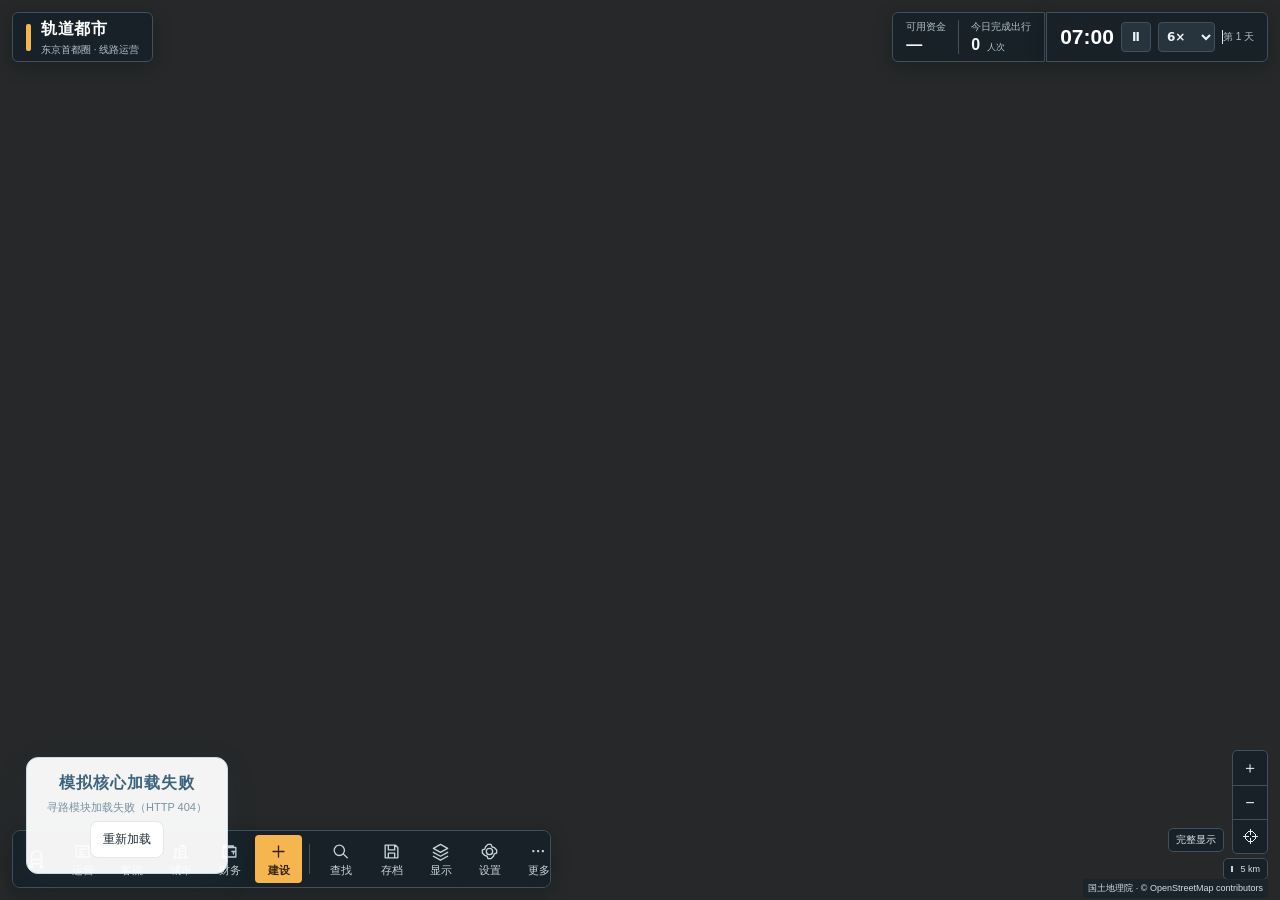
==== commit 2bc6b27e: "Fix inspector title contrast and fit every phone tool within reach" ====
--- a/rail/index.html
+++ b/rail/index.html
@@ -53,10 +53,10 @@
 <script src="save-store.js?v=78" defer></script>
 <script src="map-detail.js?v=30" defer></script>
 <script src="performance.js?v=73" defer></script>
-<script src="shell-ui.js?v=66" defer></script>
+<script src="shell-ui.js?v=67" defer></script>
 <script src="insights.js?v=57" defer></script>
 <link rel="stylesheet" href="console-ui.css?v=38">
-<script src="console-ui.js?v=66" defer></script>
+<script src="console-ui.js?v=67" defer></script>
 <script src="review-view.js?v=73" defer></script>
 <script src="ui-dom.js?v=39" defer></script>
 <script src="ui-line-view.js?v=77" defer></script>
@@ -72,7 +72,7 @@
 <body><button id="reviews-toggle" hidden>调整效果</button><div id="game-loading" role="status"><b>轨道都市</b><span>正在生成城市与出行需求…</span></div>
 <main id="stage" aria-label="轨道都市地图">
 <canvas id="density-canvas" aria-hidden="true"></canvas><div id="street-tiles" aria-hidden="true"></div><div id="vector-map" aria-hidden="true" hidden></div><svg id="map" tabindex="-1" viewBox="0 0 1040 740" role="group" aria-label="铁路线路地图，可拖动、缩放和选择线路"></svg>
-<div class="identity"><a href="../index.html#/overview" aria-label="返回观潮">←</a><div><h1>轨道都市<span>MAP / 53</span></h1><small>东京首都圈 · 线路运营</small></div></div>
+<div class="identity"><a href="../index.html#/overview" aria-label="返回游戏首页">←</a><div><h1>轨道都市<span>MAP / 53</span></h1><small>东京首都圈 · 线路运营</small></div></div>
 <div class="clock-control"><span class="clock-dot"></span><strong id="clock">07:00</strong><button id="play" aria-label="暂停运行">Ⅱ</button><select id="speed" aria-label="模拟速度"><option value="1">1×</option><option value="3">3×</option><option value="6" selected>6×</option><option value="12">12×</option><option value="24">24×</option></select><span id="game-day">第 1 天</span></div>
 <div class="resource-hud" aria-label="实时经营状态"><span>可用资金 <b id="hud-cash">—</b></span><span>在线列车 <b id="hud-trains">0</b></span><span>全网候车 <b id="hud-waiting">0</b></span></div><nav class="game-menu" aria-label="游戏菜单"><button id="world-toggle">地图</button><button id="records-toggle">线网客流</button><button id="achievements-toggle">成就</button><button id="hubs-toggle">交通枢纽</button><button id="urban-toggle">城市总览</button><button id="depot-toggle">列车库</button><button id="account-toggle">财务</button><button id="saves-toggle">存档</button><button id="alarms-toggle" aria-live="polite">客流报警</button><button id="stations-toggle">车站候车 <span id="network-wait-count">0</span></button></nav>
 <button id="today-flow-card" aria-label="查看今日客流与分线运营"><span>今日完成出行 <small id="today-flow-day">第 1 天</small></span><strong id="today-flow-value">0</strong><div><span>今日票款 <b id="today-flow-revenue">—</b></span><i>分线运营 ↗</i></div></button><div class="map-zoom" aria-label="地图缩放"><button id="zoom-in" aria-label="放大地图">＋</button><button id="zoom-out" aria-label="缩小地图">−</button><button id="zoom-reset" aria-label="复位地图">⌖</button></div>
--- a/rail/console-ui.css
+++ b/rail/console-ui.css
@@ -53,6 +53,12 @@
   paint-order: stroke;
 }
 .console-ui #map .city-anchor circle {fill: #bbd2db; stroke: #283a44}
+.console-ui #map .facility-marker circle {fill: #263741}
+.console-ui #map .facility-marker text, .console-ui #map .hub-icon {fill: #e3eaee}
+.console-ui #map .transport-hub circle {fill: #293b46; stroke: #98afbc}
+.console-ui #map .transport-hub.linked circle {stroke: #77d3b8}
+.console-ui #map .transport-hub:is(:hover, :focus-visible) circle {stroke: var(--accent)}
+.console-ui #map:not([data-detail="full"]) .facility-level {visibility: hidden}
 .console-ui #map .draft-line, .console-ui #map .preview-track {stroke: var(--accent)}
 .console-ui #map .draft-line ~ circle[data-screen-radius], .console-ui #map .preview-station {stroke: var(--accent)}
 .console-ui #map .draft-label {fill: #ffe0a6; stroke: #29343c; paint-order: stroke}
@@ -173,6 +179,7 @@
   inset: auto !important;
   flex: none;
   width: 47px;
+  max-width: none !important;
   height: 48px;
   display: flex !important;
   flex-direction: column;
@@ -227,7 +234,7 @@
   flex: none;
   margin: 0;
   padding: 15px 17px !important;
-  background: var(--chrome);
+  background: var(--chrome) !important;
   color: white;
   border: 0;
 }
@@ -308,6 +315,7 @@
   overflow: auto;
   border-radius: 7px;
 }
+body.console-ui.drawer-open #interface-shell > .shell-popover:not([hidden]) {display: block !important}
 .console-ui #manage-groups {display: grid; gap: 3px}
 .console-ui #manage-groups > button {display: block; text-align: left; padding: 10px; border: 0; background: #eef2f4; border-radius: 4px; color: var(--ink)}
 .console-ui #manage-groups #new-game {color: #9b402a}
@@ -408,6 +416,19 @@
   .console-ui .map-scale, .console-ui.drawer-open .map-scale {top: 76px}
   .console-ui #map-detail-status, .console-ui.drawer-open #map-detail-status {top: 76px !important}
 }
+@media (max-width: 560px) and (orientation: portrait) {
+  body.console-ui {--panel-bottom: calc(97px + var(--dock-bottom))}
+  #console-nav {display: grid; grid-template-columns: repeat(6, 1fr); width: calc(100vw - 2 * var(--edge)); gap: 1px; overflow: visible}
+  #console-primary {grid-area: 1 / 1 / 2 / 7; display: grid; grid-template-columns: repeat(5, 1fr); padding-bottom: 2px; border-bottom: 1px solid var(--chrome-line)}
+  .console-nav-spacer {display: none}
+  .console-emblem {grid-area: 2 / 1}
+  #console-find {grid-area: 2 / 2}
+  #console-secondary {grid-area: 2 / 3 / 3 / 7; display: grid; grid-template-columns: repeat(4, 1fr)}
+  body.console-ui #console-nav .console-nav-button {width: 100%; height: 42px}
+  body.console-ui #console-nav :is(#console-find, #console-secondary .console-nav-button) {height: 35px; flex-direction: row; gap: 2px; font-size: 10px}
+  #console-secondary svg, #console-find svg {width: 14px; height: 14px}
+  .console-emblem svg {width: 18px; height: 18px}
+}
 @media (max-height: 520px) and (max-width: 950px) and (orientation: landscape) {
   body.console-ui {--panel-top: 66px; --panel-bottom: 62px; --drawer-width: clamp(260px, 42vw, 370px)}
   body.console-ui.drawer-open #stage {right: calc(var(--drawer-width) + var(--edge)); bottom: 0}
